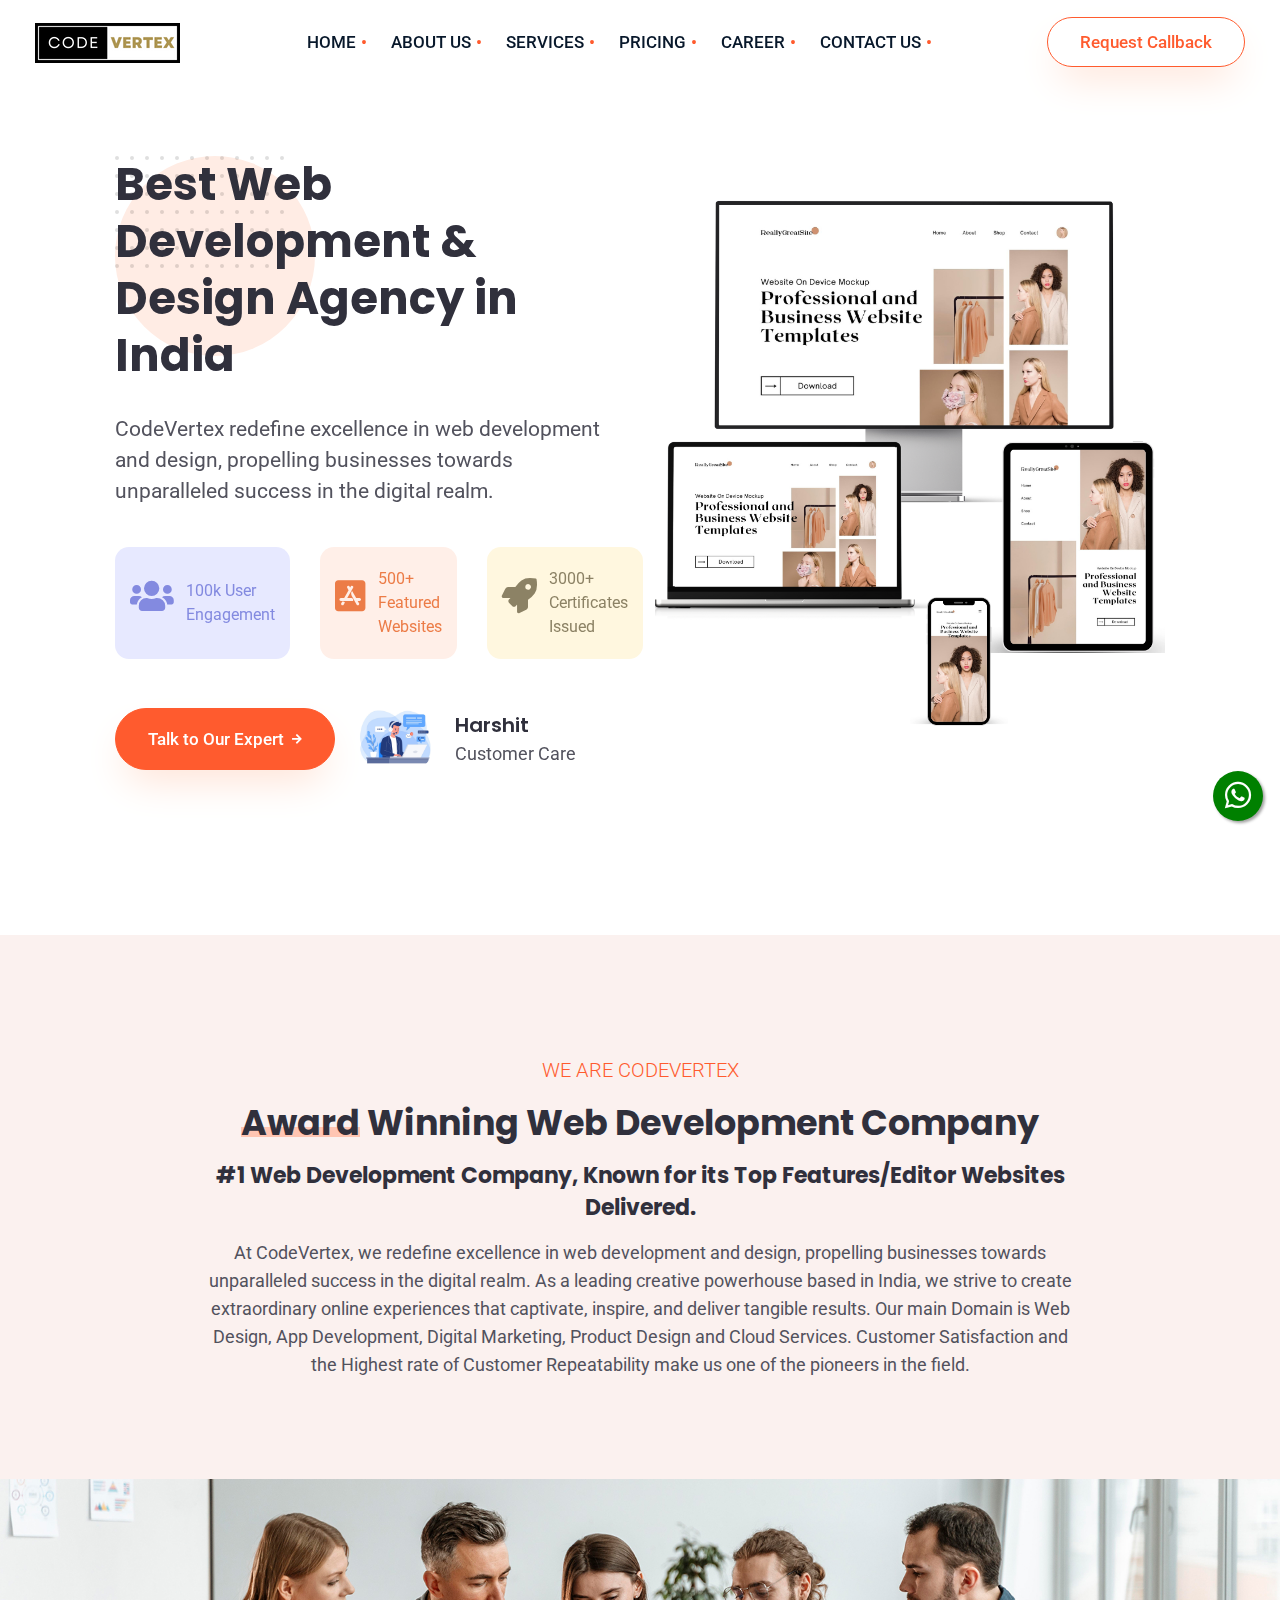
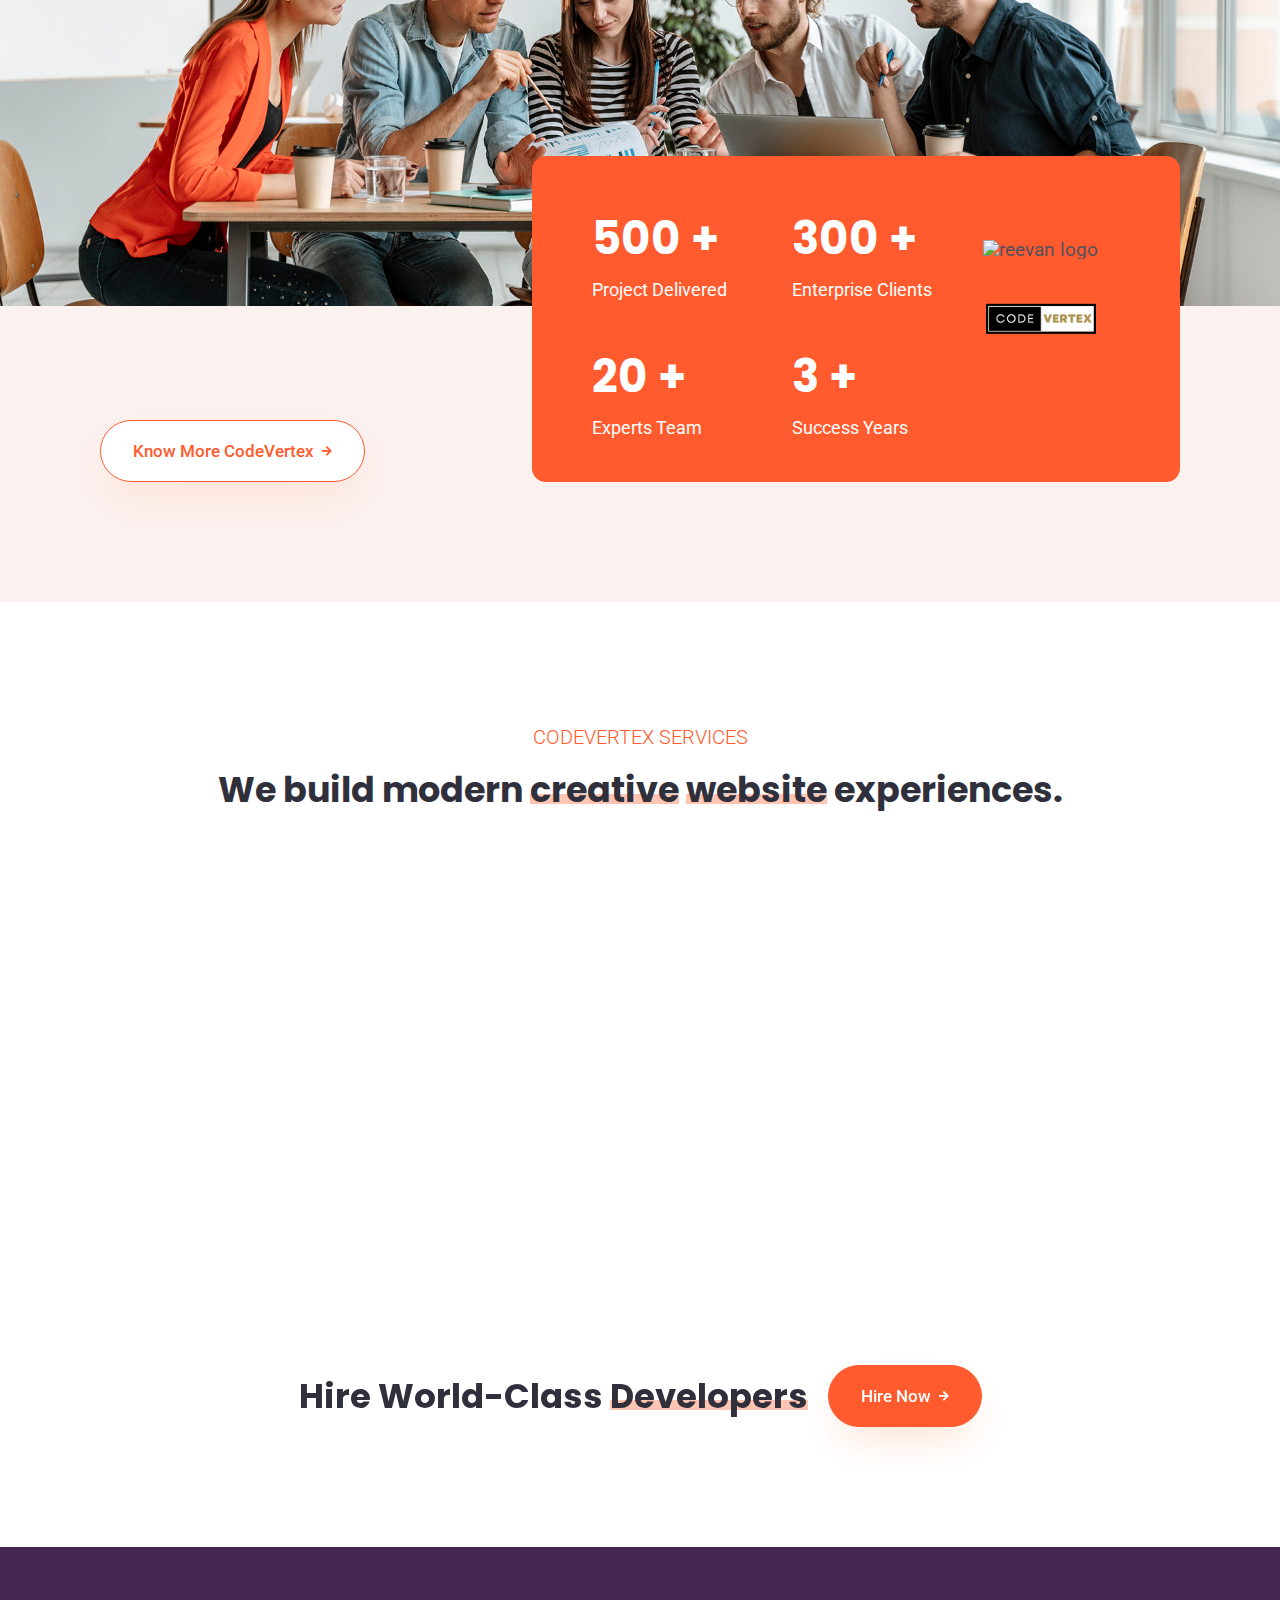
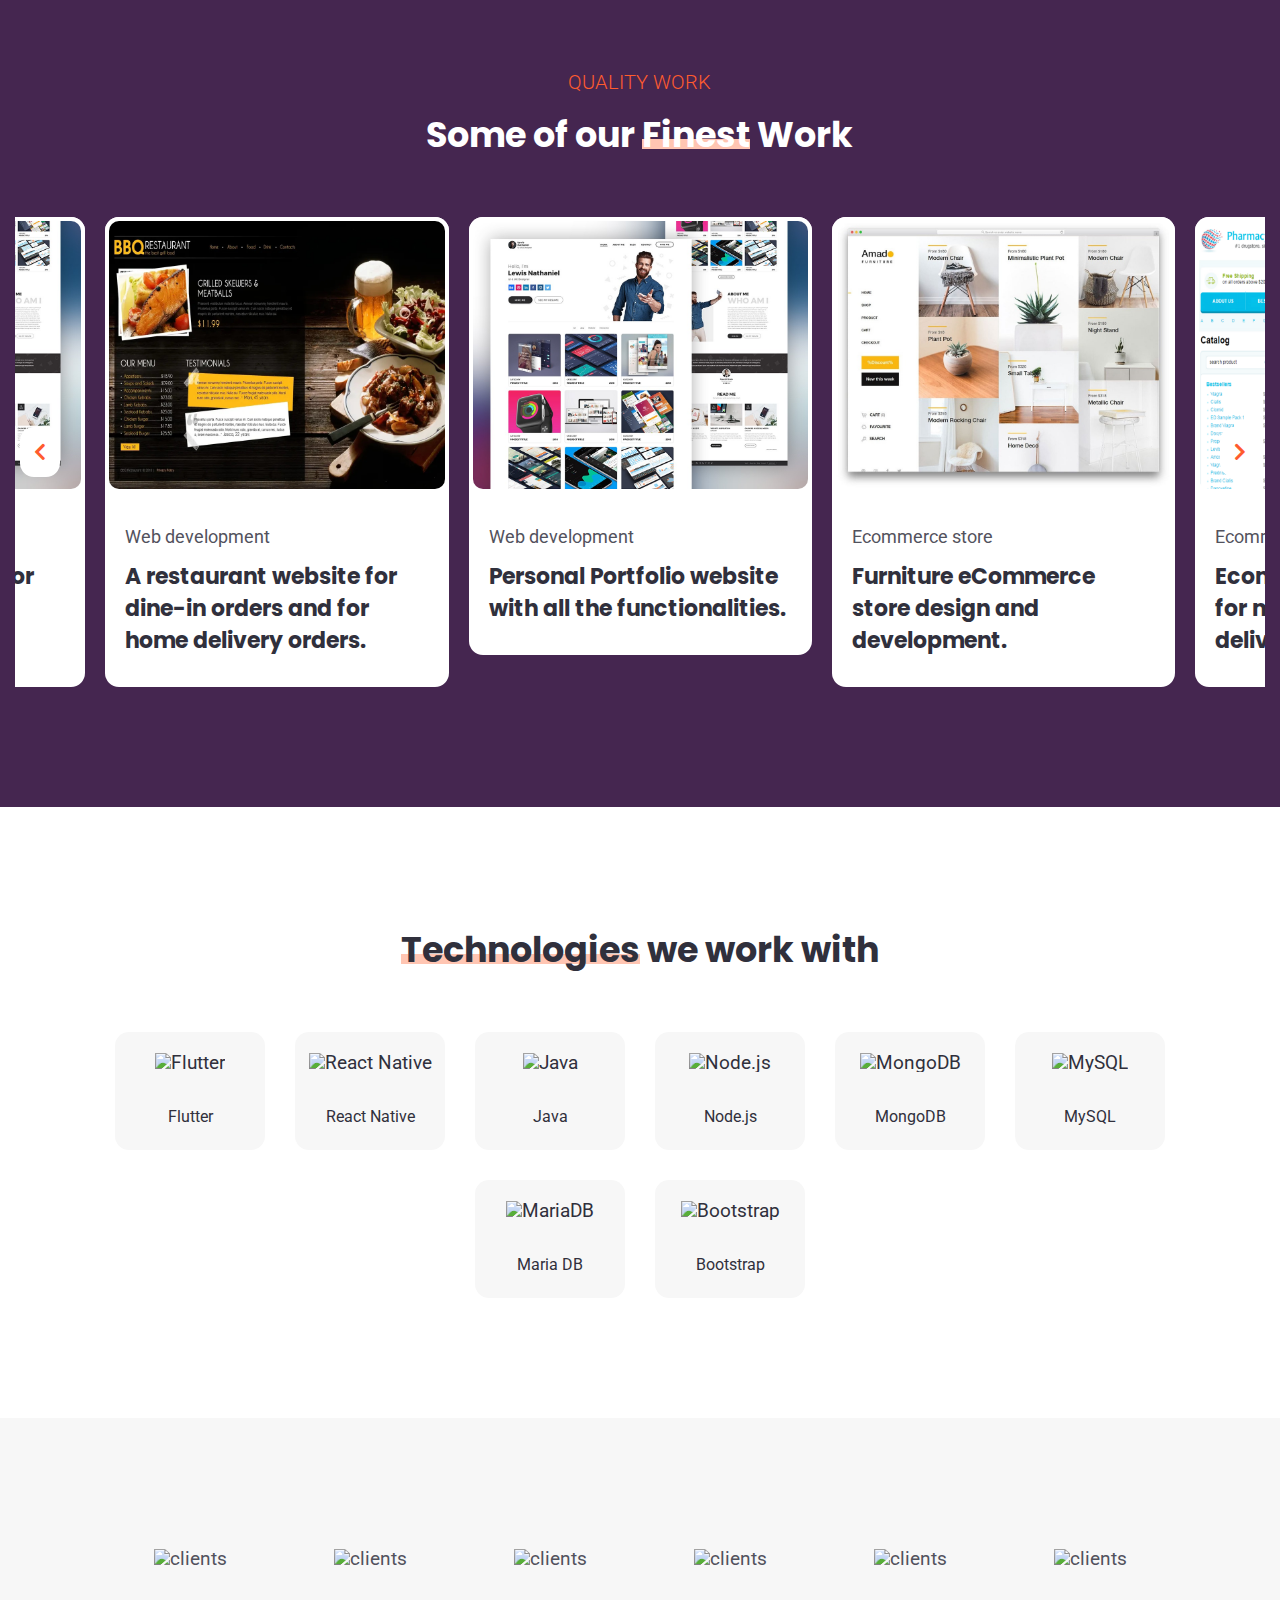
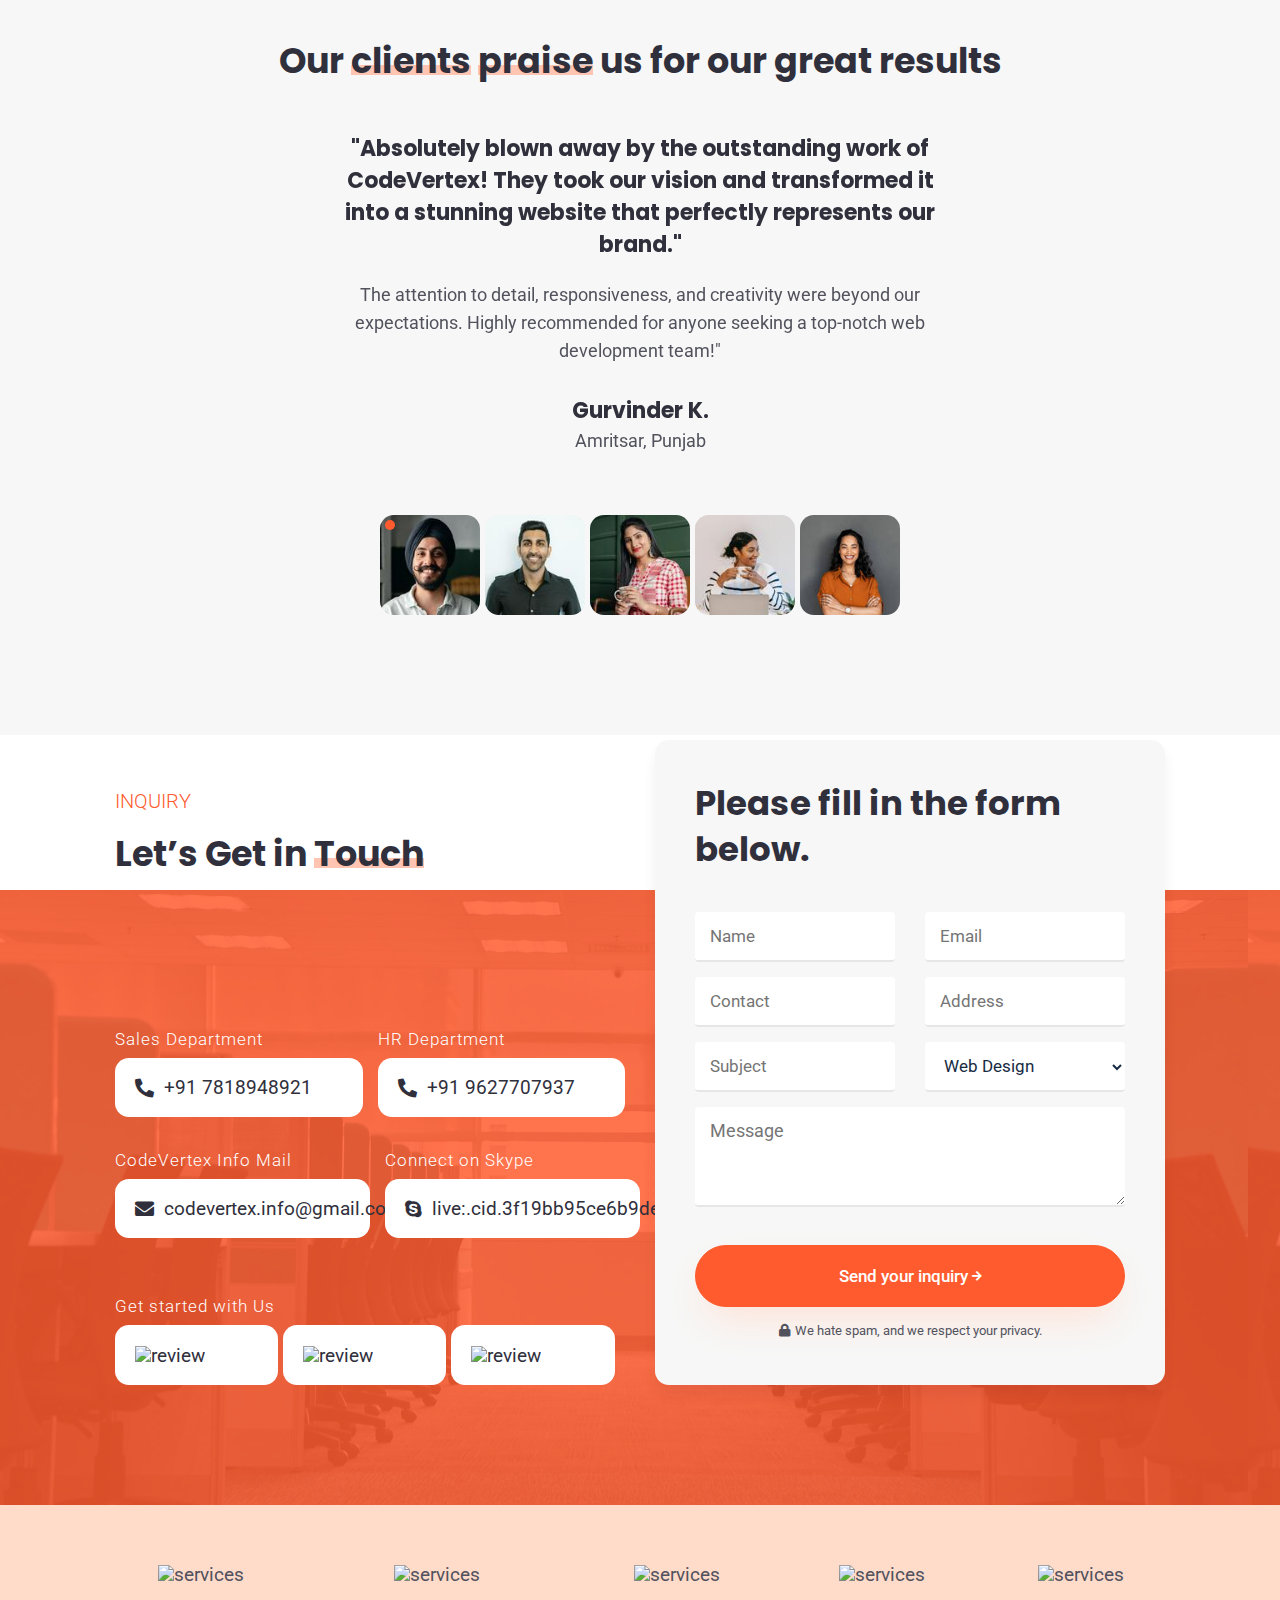
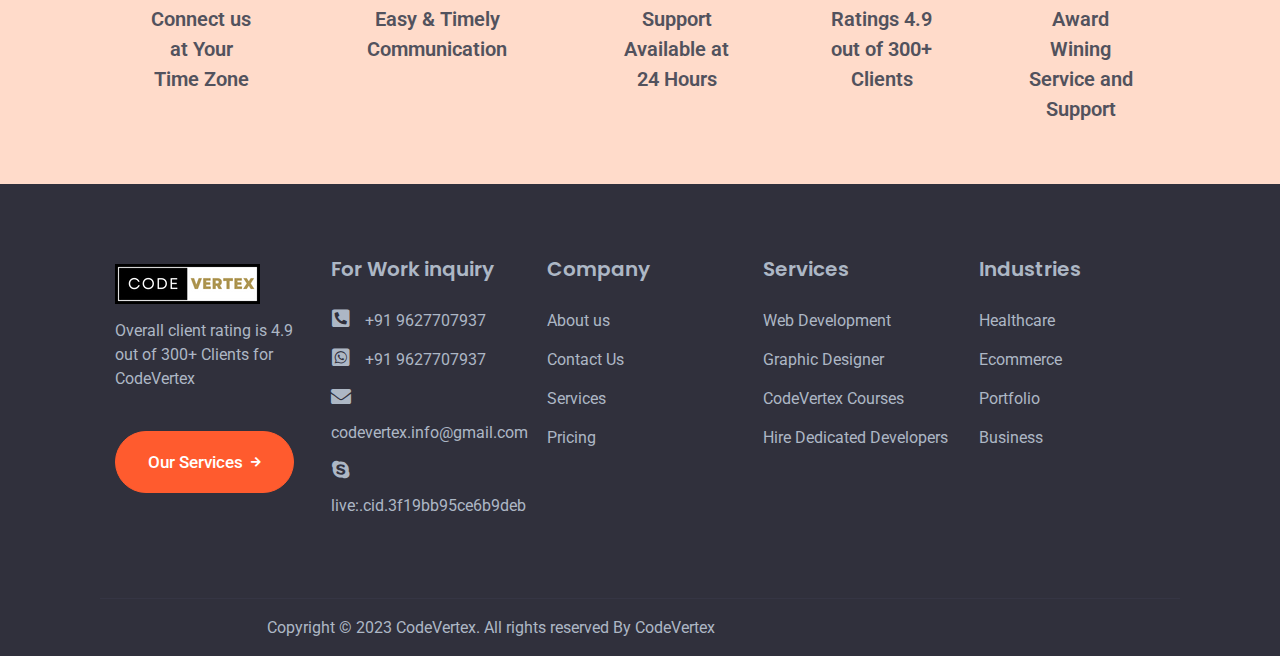
==== index.html @ 204b20b9 "Add files via upload" ====
<!DOCTYPE html>
<html lang="en" class="no-js">

<head>
    <meta charset="utf-8" />
    <title>Home | CodeVertex</title>
    <meta name="description" content="Web Development & Design Agency">
    <meta name="keywords" content="Web Development & Design Agency">
    <meta name="author" content="Jatin-Saini">
    <meta name="viewport" content="width=device-width, initial-scale=1, shrink-to-fit=no">
    <meta http-equiv="X-UA-Compatible" content="IE=edge">
    <meta name="theme-color" content="#e8f1ff">

    <link href="images/favicon.png" rel="icon">

    <link href="css/bootstrap.min.css" rel="stylesheet">
    <link href="css/plugin.min.css" rel="stylesheet">
    <link href="css/all.min.css" rel="stylesheet">
    <link rel="preconnect" href="https://fonts.gstatic.com/">
    <link rel="preconnect" href="https://fonts.gstatic.com/">
    <link href="https://fonts.googleapis.com/css2?family=Poppins:wght@300;400;500;600;700;800;900&amp;family=Roboto:wght@400;500;700&amp;display=swap" rel="stylesheet">

    <link href="css/style.css" rel="stylesheet">
    <link href="css/responsive.css" rel="stylesheet">
</head>

<body>
    <!-- <div class="onloadpage" id="page-load">
        <div class="loader-div">
            <div class="on-img"><img src="images/loader.gif" alt="Logo" class="img-fluid" /><span>Loading Please Wait...</span></div>
        </div>
    </div> -->
    <header class="ree-header fixed-top">
        <div class="container-fluid m-p-l-r-0">
            <div class="menu-header horzontl">
                <div class="menu-logo">
                    <div class="dskt-logo">
                        <a class="nav-brand" href="index.html"> <img src="images/logo.png" alt="Logo" class="ree-logo" /> </a>
                    </div>
                </div>
                <div class="ree-nav" role="navigation">
                    <ul class="nav-list">
                        <li class="megamenu">
                            <a href="index.html" class="menu-links">Home</a>
                        </li>
                        <li class="megamenu">
                            <a href="about.html" class="menu-links">About Us</a>
                        </li>
                        <li class="megamenu mega-small">
                            <a class="menu-links" href="services.html">Services</a>
                        </li>
                        <li class="megamenu mega-small">
                            <a class="menu-links" href="service-details.html">Pricing</a>
                        </li>
                        <li class="megamenu mega-small">
                            <a class="menu-links" href="career.html">Career</a>
                        </li>
                        <!-- <li class="megamenu mega-small">
                            <a href="blog.html" class="menu-links">Blogs</a>
                        </li> -->
                        <li class="megamenu mega-small">
                            <a href="get-quote.html" class="menu-links">Contact Us</a>
                        </li>
                    </ul>
                </div>
                <div class="ree-nav-cta">
                    <ul>
                        <li>
                            <a href="get-quote.html" class="ree-btn ree-btn0 ree-btn-grdt2"> Request Callback</a>
                        </li>
                    </ul>
                </div>
                <div class="mobile-menu2">
                    <ul class="mob-nav2">
                        <li><a href="get-quote.html" class="ree-btn2 ree-btn-grdt1"><i class="fas fa-envelope-open-text"></i></a></li>
                        <li class="navm-">
                            <a class="toggle" href="services.html"> <span></span> </a>
                        </li>
                    </ul>
                </div>
            </div>
        </div>
    </header>


    <section class="home-app hero-sec r-bg-x">
        <div class="container">
            <div class="row">
                <div class="col-lg-6 vcenter">
                    <div class="hero-content-a">
                        <div class="shape-dot-bg"><img src="images/shape/svg_dot.svg" alt="shape"></div>
                        <h1 class="mb30 zup" data-aos="fade-in" data-aos-delay="200">Best Web Development & Design Agency in India</h1>
                        <p class="zup" data-aos="fade-in" data-aos-delay="500">CodeVertex redefine excellence in web development and design, propelling businesses towards unparalleled success in the digital realm.</p>
                        <div class="uniq-points mt40" data-aos="fade-in" data-aos-delay="800">
                            <div class="uniq-card uca">
                                <i class="fas fa-users"></i>
                                <p>100k User Engagement</p>
                            </div>
                            <div class="uniq-card ucb">
                                <i class="fab fa-app-store-ios"></i>
                                <p>500+ Featured Websites</p>
                            </div>
                            <div class="uniq-card ucc">
                                <i class="fas fa-rocket"></i>
                                <p>3000+ Certificates Issued</p>
                            </div>
                        </div>
                        <div class="btn-sets2 vcenter  mt20" data-aos="fade-in" data-aos-delay="1100">
                            <a href="get-quote.html" class="ree-btn  ree-btn-grdt1 mw-80 mr20 mt20">Talk to Our Expert <i class="fas fa-arrow-right fa-btn"></i></a>
                            <div class="media vcenter mt20">
                                <div class="ree-icon-set img-round80"><img src="images/users/customer_care.jpg" alt="img" class="img-fluid"></div>
                                <div class="ree-details-set user-info">
                                    <h5>Harshit</h5>
                                    <p>Customer Care</p>
                                </div>
                            </div>
                        </div>
                    </div>
                </div>
                <div class="col-lg-6 vcenter">
                    <div class="sol-image m-mt30">
                        <img src="images/sliders/web-mockup.png" alt="web development" class="img-fluid" data-aos="fade-in" data-aos-delay="400">
                    </div>
                </div>
            </div>
        </div>
    </section>


    <section class="home-about sec-pad r-bg-a">
        <div class="container">
            <div class="row justify-content-center">
                <div class="col-lg-10">
                    <div class="about-content-home m-mb60 text-center">
                        <span class="sub-heading mb15">We Are CODEVERTEX</span>
                        <h2 class="mb15"><span class="ree-text rt40">Award</span> Winning Web Development Company</h2>
                        <h4 class="mb15">#1 Web Development Company, Known for its Top Features/Editor Websites Delivered.</h4>
                        <p>At CodeVertex, we redefine excellence in web development and design, propelling businesses towards unparalleled success in the digital realm. As a leading creative powerhouse based in India, we strive to create extraordinary online experiences that captivate, inspire, and deliver tangible results. Our main Domain is Web Design, App Development, Digital Marketing, Product Design and Cloud Services. Customer Satisfaction and the Highest rate of Customer Repeatability make us one of the pioneers in the field.
                        </p>
                    </div>
                </div>
            </div>
        </div>
        <div class="agency-info-ree mt100">
            <div class="agency-picture"><img src="images/others/office-view.jpg" alt="img" class="img-fluid"></div>
            <div class="container">
                <div class="row key-and-award">
                    <div class="ree-app-st-a flx-end m-order2">
                        <div class="btnctm">
                            <a href="about.html" class="ree-btn ree-btn-grdt2 mw-80 m-mt30">Know More CodeVertex <i class="fas fa-arrow-right fa-btn"></i></a>
                        </div>
                    </div>
                    <div class="ree-app-st-b m-order1">
                        <div class="quick-key-points">
                            <div class="key-highlights">
                                <div class="key-highlt-b">
                                    <h3><span>500</span> <span>+</span></h3>
                                    <p>Project Delivered</p>
                                </div>
                                <div class="key-highlt-b">
                                    <h3><span>300</span> <span>+</span></h3>
                                    <p>Enterprise Clients</p>
                                </div>
                                <div class="key-highlt-b">
                                    <h3><span>20</span> <span>+</span></h3>
                                    <p>Experts Team</p>
                                </div>
                                <div class="key-highlt-b">
                                    <h3><span>3</span> <span>+</span></h3>
                                    <p>Success Years</p>
                                </div>
                            </div>
                            <div class="agency-info-anim text-center">
                                <div class="animated-logo">
                                    <img src="images/logo.png" alt="reevan logo" class="logo-anim">
                                    <img src="images/others/app-development.webp" alt="reevan logo" class="circle-anim">
                                </div>
                            </div>
                        </div>
                    </div>
                </div>
            </div>
        </div>
        <!-- <div class="container mt60">
            <div class="row justify-content-center">
                <div class="col-md-12">
                    <div class="app-awards owl-carousesl">
                        <div class="award-achivt">
                            <a href="#"><img src="images/brand-logo/top-it.png" alt="top it" class="img-fluid"></a>
                            <p>Top App Developer Genuine Quality</p>
                        </div>
                        <div class="award-achivt">
                            <a href="#"><img src="images/brand-logo/appfutura-logo.png" alt="top it" class="img-fluid"></a>
                            <p>Top App Developer Genuine Quality</p>
                        </div>
                        <div class="award-achivt">
                            <a href="#"><img src="images/brand-logo/goodfirm-logo.png" alt="top it" class="img-fluid"></a>
                            <p>Top App Developer Genuine Quality</p>
                        </div>
                        <div class="award-achivt">
                            <a href="#"><img src="images/brand-logo/clutch-logo.png" alt="top it" class="img-fluid"></a>
                            <p>Top App Developer Genuine Quality</p>
                        </div>
                        <div class="award-achivt">
                            <a href="#"><img src="images/brand-logo/mobile-app-logo.png" alt="top it" class="img-fluid"></a>
                            <p>Top App Developer Genuine Quality</p>
                        </div>
                    </div>
                </div>
            </div>
        </div> -->
    </section>


    <section class="r-bg-i sec-pad">
        <div class="container">
            <div class="row">
                <div class="col-lg-12">
                    <div class="sec-heading text-center">
                        <span class="sub-heading mb15">CodeVertex Services</span>
                        <h2>We build modern <span class="ree-text rt40">creative</span> <span class="ree-text rt40">website</span> experiences.</h2>
                    </div>
                </div>
            </div>
            <div class="row mt30">
                <div class="col-lg-4 col-sm-6" data-aos="fade-up" data-aos-delay="100">
                    <div class="ree-card r-bg-c mt60">
                        <div class="ree-card-img shadows"><img src="images/icons/web.svg" alt="services"> </div>
                        <div class="ree-card-content mt40">
                            <h3 class="mb15"><a href="services.html"> Web Development</a></h3>
                            <p>We redefine excellence in web development and design, propelling businesses towards unparalleled success in the digital realm.</p>
                        </div>
                        <div class="ree-card-content-link">
                            <a href="services.html" class="ree-card-link mt40">Read More <i class="fas fa-arrow-right fa-btn"></i> </a>
                        </div>
                    </div>
                </div>
                <div class="col-lg-4 col-sm-6" data-aos="fade-up" data-aos-delay="300">
                    <div class="ree-card r-bg-c  mt60">
                        <div class="ree-card-img"><img src="images/icons/design-tools.svg" alt="services"> </div>
                        <div class="ree-card-content mt40">
                            <h3 class="mb15"><a href="get-quote.html">Graphic Design</a></h3>
                            <p>Our highly experienced designers comprehend your vision and business objectives in order to create the designs.</p>
                        </div>
                        <div class="ree-card-content-link">
                            <a href="get-quote.html" class="ree-card-link mt40">Read More <i class="fas fa-arrow-right fa-btn"></i>
</a>
                        </div>
                    </div>
                </div>
                <div class="col-lg-4 col-sm-6" data-aos="fade-up" data-aos-delay="500">
                    <div class="ree-card r-bg-c  mt60">
                        <div class="ree-card-img"><img src="images/icons/cube.svg" alt="services"> </div>
                        <div class="ree-card-content mt40">
                            <h3 class="mb15"><a href="get-quote.html">CodeVertex Courses</a></h3>
                            <p>Reevan’s product design services cover entire product design lifecycle, From prototyping to fully functional design.</p>
                        </div>
                        <div class="ree-card-content-link">
                            <a href="get-quote.html" class="ree-card-link mt40">Read More <i class="fas fa-arrow-right fa-btn"></i>
</a>
                        </div>
                    </div>
                </div>
                <!-- <div class="col-lg-4 col-sm-6" data-aos="fade-up" data-aos-delay="700">
                    <div class="ree-card r-bg-c  mt60">
                        <div class="ree-card-img"><img src="images/icons/smartwatch.svg" alt="services"> </div>
                        <div class="ree-card-content mt40">
                            <h3 class="mb15"><a href="service-details.html">Wearable Development</a></h3>
                            <p>Increase conversions. Increase leads. Increase sales. Increase revenue. That's digital marketing services from Reevan.</p>
                        </div>
                        <div class="ree-card-content-link">
                            <a href="service-details.html" class="ree-card-link mt40">Read More <i class="fas fa-arrow-right fa-btn"></i>
</a>
                        </div>
                    </div>
                </div>
                <div class="col-lg-4 col-sm-6" data-aos="fade-up" data-aos-delay="900">
                    <div class="ree-card r-bg-c  mt60">
                        <div class="ree-card-img"><img src="images/icons/ux-interface.svg" alt="services"> </div>
                        <div class="ree-card-content mt40">
                            <h3 class="mb15"><a href="service-details.html">UI/UX Designing</a></h3>
                            <p>Our highly experienced designers comprehend your vision and business objectives in order to create the designs.</p>
                        </div>
                        <div class="ree-card-content-link">
                            <a href="service-details.html" class="ree-card-link mt40">Read More <i class="fas fa-arrow-right fa-btn"></i>
</a>
                        </div>
                    </div>
                </div>
                <div class="col-lg-4 col-sm-6" data-aos="fade-up" data-aos-delay="1100">
                    <div class="ree-card r-bg-c  mt60">
                        <div class="ree-card-img"><img src="images/icons/app-development.svg" alt="services"> </div>
                        <div class="ree-card-content mt40">
                            <h3 class="mb15"><a href="service-details.html">Web App Development</a></h3>
                            <p>Our highly experienced designers comprehend your vision and business objectives in order to create the designs.</p>
                        </div>
                        <div class="ree-card-content-link">
                            <a href="service-details.html" class="ree-card-link mt40">Read More <i class="fas fa-arrow-right fa-btn"></i>
</a>
                        </div>
                    </div>
                </div> -->
            </div>
            <div class="cta-block-wide mt100">
                <div class="row justify-content-center text-center">
                    <div class="col-lg-10 vcenter">
                        <div class="cta-heading-wide-bt">
                            <h3>Hire World-Class <span class="ree-text rt40">Developers</span></h3>
                            <a href="get-quote.html" class="ree-btn  ree-btn-grdt1 mw-80">Hire Now <i class="fas fa-arrow-right fa-btn"></i></a>
                        </div>
                    </div>
                </div>
            </div>
        </div>
    </section>


    <section class="r-bg-f sec-pad">
        <div class="container-fluid">
            <div class="row justify-content-center">
                <div class="col-lg-8 col-sm-8 vcenter text-center">
                    <div class="heading-hz-btn">
                        <span class="sub-heading mb15">QUALITY WORK</span>
                        <h2 class="w-txt">Some of our <span class="ree-text rt40">Finest</span> Work</h2>
                    </div>
                </div>
            </div>
            <div class="row mt60">
                <div class="col-lg-12 vcenter">
                    <div class="full-work-app owl-nv  owl-carousel">
                        <div class="fwb-main-x fwb-a">
                            <div class="work-thumbnails">
                                <a href="#"><img src="images/portfolio/portfolio-1.jpg" alt="portfolio CodeVertex" class="img-fluid"> </a>
                            </div>
                            <div class="work-details">
                                <p class="mb10">Web development</p>
                                <h4><a href="#"> A restaurant website for dine-in orders and for home delivery orders.</a> </h4>
                            </div>
                        </div>
                        <div class="fwb-main-x fwb-a">
                            <div class="work-thumbnails">
                                <a href="#"> <img src="images/portfolio/portfolio-2.jpg" alt="portfolio CodeVertex" class="img-fluid"> </a>
                            </div>
                            <div class="work-details">
                                <p class="mb10">Web development</p>
                                <h4><a href="#">Personal Portfolio website with all the functionalities. </a></h4>
                            </div>
                        </div>
                        <div class="fwb-main-x fwb-a">
                            <div class="work-thumbnails">
                                <a href="#"> <img src="images/portfolio/portfolio-3.jpg" alt="portfolio CodeVertex" class="img-fluid"> </a>
                            </div>
                            <div class="work-details">
                                <p class="mb10">Ecommerce store</p>
                                <h4><a href="#"> Furniture eCommerce store design and development. </a></h4>
                            </div>
                        </div>
                        <div class="fwb-main-x fwb-a">
                            <div class="work-thumbnails">
                                <a href="#"> <img src="images/portfolio/portfolio-4.png" alt="portfolio CodeVertex" class="img-fluid"> </a>
                            </div>
                            <div class="work-details">
                                <p class="mb10">Ecommerce store</p>
                                <h4><a href="#">Ecommerce pharma store for medical drugs supply & delivery. </a></h4>
                            </div>
                        </div>
                        <div class="fwb-main-x fwb-a">
                            <div class="work-thumbnails">
                                <a href="#"> <img src="images/portfolio/portfolio-5.jpg" alt="portfolio CodeVertex" class="img-fluid"> </a>
                            </div>
                            <div class="work-details">
                                <p class="mb10">Portfolio, logo design</p>
                                <h4><a href="#">Portfolio website design and development, logo design.</a></h4>
                            </div>
                        </div>
                        <div class="fwb-main-x fwb-a">
                            <div class="work-thumbnails">
                                <a href="#"> <img src="images/portfolio/portfolio-1.jpg" alt="portfolio reevan" class="img-fluid"> </a>
                            </div>
                            <div class="work-details">
                                <p class="mb10">UX, UI, Graphic Design</p>
                                <h4><a href="#"> Furniture ios app kit design development </a></h4>
                            </div>
                        </div>
                        <div class="fwb-main-x fwb-a">
                            <div class="work-thumbnails">
                                <a href="#"> <img src="images/portfolio/portfolio-2.jpg" alt="portfolio reevan" class="img-fluid"> </a>
                            </div>
                            <div class="work-details">
                                <p class="mb10">Web development</p>
                                <h4><a href="#"> A restaurant website for dine-in orders and for home delivery orders. </a></h4>
                            </div>
                        </div>
                    </div>
                </div>
            </div>
            <!-- <div class="row justify-content-center text-center mt60">
                <div class="col-lg-10">
                    <div class="cta-heading-wide-bt">
                        <h3 class="w-txt">Take a look of our quality work</h3>
                        <a href="services.html" class="ree-btn  ree-btn-grdt1 mw-80 no-shadows">View All Work <i class="fas fa-arrow-right fa-btn"></i></a>
                    </div>
                </div>
            </div> -->
        </div>
    </section>


    <section class="r-bg-x zup sec-pad">
        <div class="container">
            <div class="row">
                <div class="col-lg-12">
                    <div class="sec-heading text-center">
                        <h2><span class="ree-text rt40">Technologies</span> we work with</h2>
                    </div>
                </div>
            </div>
            <div class="row justify-content-center mt30">
                <!--<div class="col-lg-2 col-md-3 col-sm-4 col-6">
                    <div class="icon-with-title">
                        <a href="">
                            <div class="iwt-icon"> <img src="images/icons/apple.svg" alt="Apple"> </div>
                            <div class="iwt-content">
                                <p>HTML</p>
                            </div>
                        </a>
                    </div>
                </div>
                <div class="col-lg-2 col-md-3 col-sm-4 col-6">
                    <div class="icon-with-title">
                        <a href="">
                            <div class="iwt-icon"> <img src="images/icons/android.svg" alt="Android"> </div>
                            <div class="iwt-content">
                                <p>CSS</p>
                            </div>
                        </a>
                    </div>
                </div> -->
                <div class="col-lg-2 col-md-3 col-sm-4 col-6">
                    <div class="icon-with-title">
                        <a href="">
                            <div class="iwt-icon"> <img src="images/icons/flutterio-icon.svg" alt="Flutter"> </div>
                            <div class="iwt-content">
                                <p>Flutter</p>
                            </div>
                        </a>
                    </div>
                </div>
                
                <div class="col-lg-2 col-md-3 col-sm-4 col-6">
                    <div class="icon-with-title">
                        <a href="">
                            <div class="iwt-icon"> <img src="images/icons/physics.svg" alt="React Native"> </div>
                            <div class="iwt-content">
                                <p>React Native</p>
                            </div>
                        </a>
                    </div>
                </div>
                
                <div class="col-lg-2 col-md-3 col-sm-4 col-6">
                    <div class="icon-with-title">
                        <a href="">
                            <div class="iwt-icon"> <img src="images/icons/java.svg" alt="Java">
                            </div>
                            <div class="iwt-content">
                                <p>Java</p>
                            </div>
                        </a>
                    </div>
                </div>
                <div class="col-lg-2 col-md-3 col-sm-4 col-6">
                    <div class="icon-with-title">
                        <a href="">
                            <div class="iwt-icon"> <img src="images/icons/Node.js_logo.svg" alt="Node.js"> </div>
                            <div class="iwt-content">
                                <p>Node.js</p>
                            </div>
                        </a>
                    </div>
                </div>
            

                <div class="col-lg-2 col-md-3 col-sm-4 col-6">
                    <div class="icon-with-title">
                        <a href="">
                            <div class="iwt-icon"> <img src="images/icons/mongodb-icon.svg" alt="MongoDB"> </div>
                            <div class="iwt-content">
                                <p>MongoDB</p>
                            </div>
                        </a>
                    </div>
                </div>
                <div class="col-lg-2 col-md-3 col-sm-4 col-6">
                    <div class="icon-with-title">
                        <a href="">
                            <div class="iwt-icon"> <img src="images/icons/mysql.svg" alt="MySQL">
                            </div>
                            <div class="iwt-content">
                                <p>MySQL</p>
                            </div>
                        </a>
                    </div>
                </div>
                <div class="col-lg-2 col-md-3 col-sm-4 col-6">
                    <div class="icon-with-title">
                        <a href="">
                            <div class="iwt-icon"> <img src="images/icons/MariaDB.svg" alt="MariaDB"> </div>
                            <div class="iwt-content">
                                <p>Maria DB</p>
                            </div>
                        </a>
                    </div>
                </div>
                <div class="col-lg-2 col-md-3 col-sm-4 col-6">
                    <div class="icon-with-title">
                        <a href="">
                            <div class="iwt-icon"> <img src="images/icons/bootstrap.svg" alt="Bootstrap">
                            </div>
                            <div class="iwt-content">
                                <p>Bootstrap</p>
                            </div>
                        </a>
                    </div>
                </div>


                <!-- <div class="col-lg-2 col-md-3 col-sm-4 col-6">
                    <div class="icon-with-title">
                        <a href="">
                            <div class="iwt-icon"> <img src="images/icons/apple.svg" alt="python"> </div>
                            <div class="iwt-content">
                                <p>Django</p>
                            </div>
                        </a>
                    </div>
                </div>
                <div class="col-lg-2 col-md-3 col-sm-4 col-6">
                    <div class="icon-with-title">
                        <a href="">
                            <div class="iwt-icon"> <img src="images/icons/java.svg" alt="Java">
                            </div>
                            <div class="iwt-content">
                                <p>Tailwind CSS</p>
                            </div>
                        </a>
                    </div>
                </div>
                <div class="col-lg-2 col-md-3 col-sm-4 col-6">
                    <div class="icon-with-title">
                        <a href="">
                            <div class="iwt-icon"> <img src="images/icons/swift.svg" alt="Apswiftple"> </div>
                            <div class="iwt-content">
                                <p>Flask (Python)</p>
                            </div>
                        </a>
                    </div>
                </div>
                <div class="col-lg-2 col-md-3 col-sm-4 col-6">
                    <div class="icon-with-title">
                        <a href="">
                            <div class="iwt-icon"> <img src="images/icons/pwa.svg" alt="pwa">
                            </div>
                            <div class="iwt-content">
                                <p>ASP.NET</p>
                            </div>
                        </a>
                    </div>
                </div> -->
            </div>
        </div>
    </section>


    <section class="r-bg-c sec-pad">
        <div class="container">
            <div class="row">
                <div class="col-lg-12">
                    <div class="heading-review text-center">
                        <ul class="row justify-content-center text-center mb60">
                            <li class="col-lg-2 col-md-3 col-sm-4 col-4">
                                <div class="brand-logo"><img src="images/brand-logo/customer-logo-1.png" alt="clients" class="img-fluid"></div>
                            </li>
                            <li class="col-lg-2 col-md-3 col-sm-4 col-4">
                                <div class="brand-logo"><img src="images/brand-logo/customer-logo-2.png" alt="clients" class="img-fluid"></div>
                            </li>
                            <li class="col-lg-2 col-md-3 col-sm-4 col-4">
                                <div class="brand-logo"><img src="images/brand-logo/customer-logo-3.png" alt="clients" class="img-fluid"></div>
                            </li>
                            <li class="col-lg-2 col-md-3 col-sm-4 col-4">
                                <div class="brand-logo"><img src="images/brand-logo/customer-logo-4.png" alt="clients" class="img-fluid"></div>
                            </li>
                            <li class="col-lg-2 col-md-3 col-sm-4 col-4">
                                <div class="brand-logo"><img src="images/brand-logo/customer-logo-5.png" alt="clients" class="img-fluid"></div>
                            </li>
                            <li class="col-lg-2 col-md-3 col-sm-4 col-4">
                                <div class="brand-logo"><img src="images/brand-logo/customer-logo-6.png" alt="clients" class="img-fluid"></div>
                            </li>
                        </ul>
                        <h2 class="mb50">Our <span class="ree-text rt40">clients</span> <span class="ree-text rt40">praise</span> us for our great results</h2>
                        <div class="testimonial-card-b owl-carousel mt30">
                            <div class="review-slider">
                                <h4 class="mb20">"Absolutely blown away by the outstanding work of CodeVertex! They took our vision and transformed it into a stunning website that perfectly represents our brand."</h4>
                                    <p>The attention to detail, responsiveness, and creativity were beyond our expectations. Highly recommended for anyone seeking a top-notch web development team!"</p>
                                <div class="reviewers mt30">
                                    <div class="reviewers-nam">
                                        <h4>Gurvinder K.</h4>
                                        <p>Amritsar, Punjab</p>
                                    </div>
                                </div>
                            </div>
                            <div class="review-slider">
                                <h4 class="mb20">"Working with CodeVertex was an absolute pleasure. They listened to our needs, offered valuable insights, and delivered a website that has significantly improved our online presence."</h4>
                                <p>The team's professionalism, prompt communication, and technical expertise made the entire process seamless. We couldn't be happier with the results!</p>
                                <div class="reviewers mt30">
                                    <div class="reviewers-nam">
                                        <h4>Mayank Jhalana</h4>
                                        <p>Dehradun, Uttrakhand</p>
                                    </div>
                                </div>
                            </div>
                            <div class="review-slider">
                                <h4 class="mb20">"I couldn't be happier with the exceptional service provided by CodeVertex. From the initial consultation to the final delivery."</h4>
                                <p>They displayed a deep understanding of our industry and tailored a website that perfectly represents our business. The modern design, user-friendly interface, and smooth functionality have received rave reviews from our customers. Thank you for making our online vision a reality!</p>
                                <div class="reviewers mt30">
                                    <div class="reviewers-nam">
                                        <h4>Nikita B.</h4>
                                        <p>Nagpur, India</p>
                                    </div>
                                </div>
                            </div>
                            <div class="review-slider">
                                <h4 class="mb20">"Kudos to the talented team at CodeVertex! They took our outdated website and transformed it into a cutting-edge platform that not only looks fantastic but also performs flawlessly."</h4>
                                <p>The team's commitment to excellence, attention to detail, and willingness to go the extra mile have left a lasting impression. We wholeheartedly recommend CodeVertex for anyone looking to elevate their online presence.</p>
                                <div class="reviewers mt30">
                                    <div class="reviewers-nam">
                                        <h4>Gene Jacket</h4>
                                        <p>Tuklic, UK</p>
                                    </div>
                                </div>
                            </div>
                            <div class="review-slider">
                                <h4 class="mb20">"A big thank you to CodeVertex for exceeding our expectations and delivering an exceptional website."</h4>
                                <p>Their creativity and ability to understand our unique requirements were truly impressive. The website's responsiveness and seamless user experience have boosted our online traffic and conversions significantly. CodeVertex is our go-to choice for all future web projects!</p>
                                <div class="reviewers mt30">
                                    <div class="reviewers-nam">
                                        <h4>Marion Gaze</h4>
                                        <p>Olivia, USA</p>
                                    </div>
                                </div>
                            </div>
                        </div>
                        <div class="clients-creative-pic mt30">
                            <div class="owl-dots" id="testimonials-avatar">
                                <button class="dot-c1 tcc1 owl-dot mt30"> <img alt="image" src="images/users/user5.jpg"></button>
                                <button class="dot-c1 tcc2 owl-dot mt30"> <img alt="image" src="images/users/user4.jpg"></button>
                                <button class="dot-c1 tcc3 owl-dot active mt30"> <img alt="image" src="images/users/user3.jpg"></button>
                                <button class="dot-c1 tcc4 owl-dot mt30"> <img alt="image" src="images/users/user2.jpg"></button>
                                <button class="dot-c1 tcc5 owl-dot mt30"> <img alt="image" src="images/users/user1.jpg"></button>
                            </div>
                        </div>
                    </div>
                </div>
            </div>
        </div>
    </section>
<!-- 

    <section class="home-app-block r-bg-x sec-pad">
        <div class="container">
            <div class="row">
                <div class="col-lg-6 vcenter">
                    <div class="sec-heading pera-block">
                        <span class="sub-heading mb15">Download Our App</span>
                        <h2>Download our application from App Store</h2>
                        <p>Lorem ipsum dolor sit amet, consectetuer adipiscing elit. Aenean commodo ligula eget dolor. Aenean massa. Cum sociis natoque penatibus et magnis.</p>
                        <div class="btn-sets mt40">
                            <a href="about.html" class="ree-btn  ree-btn-grdt1 mr20">Play Store <i class="fab fa-android ml10"></i></a>
                            <a href="about.html" class="ree-btn  ree-btn-grdt2 mr20">iOS Store <i class="fab fa-apple ml10"></i></a>
                        </div>
                    </div>
                </div>
                <div class="col-lg-6 vcenter">
                    <div class="sol-image m-mt30"><img src="images/others/app-ui.png" alt="our app" class="img-fluid"></div>
                </div>
            </div>
        </div>
    </section> -->

<!-- 
    <section class="half-bg-ree sec-pad">
        <div class="container">
            <div class="row">
                <div class="col-lg-12">
                    <div class="sec-heading text-center">
                        <span class="sub-heading mb15">Latest from blog</span>
                        <h2 class="mb15"><span class="ree-text rt40">Read</span> stories, tips, and our opinions on everything</h2>
                        <p>Get updated with the latest trends in technology and know how your business can benefit from these technologies.</p>
                    </div>
                </div>
            </div>
            <div class="row mt30">
                <div class="col-lg-4 mt30" data-aos="fade-up" data-aos-delay="200">
                    <div class="half-blog-card">
                        <div class="half-blog-img">
                            <a href="blog-details.html"><img src="images/blogs/blog-img-1.jpg" alt="blogs" class="img-fluid"> </a>
                        </div>
                        <div class="half-blog-content">
                            <div class="blog-quick-inf mb20"><span><i class="far fa-calendar-alt"></i> 12 March 21</span> <span><i class="fas fa-clock"></i> 5 Min Read</span> </div>
                            <h4 class="mb15"><a href="blog-details.html">Best Technology for Mobile Application Development</a></h4>
                            <p>Lorem ipsum dolor sit amet, consectetuer adipiscing elit. Aenean commodo ligula eget dolor.</p>
                        </div>
                    </div>
                </div>
                <div class="col-lg-4 mt30" data-aos="fade-up" data-aos-delay="500">
                    <div class="half-blog-card">
                        <div class="half-blog-img">
                            <a href="blog-details.html"><img src="images/blogs/blog-img-1a.jpg" alt="blogs" class="img-fluid"> </a>
                        </div>
                        <div class="half-blog-content">
                            <div class="blog-quick-inf mb20"><span><i class="far fa-calendar-alt"></i> 12 March 21</span> <span><i class="fas fa-clock"></i> 5 Min Read</span> </div>
                            <h4 class="mb15"><a href="blog-details.html">Exploring the Key Features of Laravel 7 Framework</a></h4>
                            <p>Lorem ipsum dolor sit amet, consectetuer adipiscing elit. Aenean commodo ligula eget dolor.</p>
                        </div>
                    </div>
                </div>
                <div class="col-lg-4 mt30" data-aos="fade-up" data-aos-delay="800">
                    <div class="half-blog-card">
                        <div class="half-blog-img">
                            <a href="blog-details.html"><img src="images/blogs/blog-img-1b.jpg" alt="blogs" class="img-fluid"> </a>
                        </div>
                        <div class="half-blog-content">
                            <div class="blog-quick-inf mb20"><span><i class="far fa-calendar-alt"></i> 12 March 21</span> <span><i class="fas fa-clock"></i> 5 Min Read</span> </div>
                            <h4 class="mb15"><a href="blog-details.html">Best Technology for Mobile Application Development</a></h4>
                            <p>Lorem ipsum dolor sit amet, consectetuer adipiscing elit. Aenean commodo ligula eget dolor.</p>
                        </div>
                    </div>
                </div>
            </div>
        </div>
    </section> -->


    <section class="home-contact pb120" data-background="images/others/office.jpg">
        <div class="container">
            <div class="row zup flx-end">
                <div class="col-right-a">
                    <div class="sec-heading fourc-up-a">
                        <br>
                        <span class="sub-heading mb15">Inquiry</span>
                        <h2>Let’s Get in <span class="ree-text rt40">Touch</span></h2>
                    </div>
                    <div class="home-contact-block">
                        <div class="contact-infos">
                            <div class="c-infot">
                                <span>Sales Department</span> <a href="tel:+917818948921"><i class="fas fa-phone-alt"></i> +91 7818948921</a>
                            </div>
                            <div class="c-infot">
                                <span>HR Department</span> <a href="tel:+919627707937"><i class="fas fa-phone-alt"></i> +91 9627707937</a>
                            </div>
                        </div>
                        <div class="contact-infos mt35">
                            <div class="c-infot">
                                <span>CodeVertex Info Mail</span> <a href="mailto:codevertex.info@gmail.com"><i class="fas fa-envelope"></span></i>codevertex.info@gmail.com</a>
                            </div>
                            <div class="c-infot">
                                <span>Connect on Skype</span> <a href="https://web.skype.com"><i class="fab fa-skype"></i>live:.cid.3f19bb95ce6b9deb</a>
                            </div>
                        </div>
                        <div class="live-review- mt60">
                            <span>Get started with Us</span>
                            <div class="livrve">
                                <a href="#"><img src="images/icons/google-logo.svg" alt="review"> </a>
                                <a href="#"><img src="images/icons/hubspot-logo.svg" alt="review"> </a>
                                <a href="#"><img src="images/icons/trustpilot-logo.svg" alt="review"> </a>
                            </div>
                        </div>
                    </div>
                </div>
                <div class="col-right-b">
                    <div class="form-contact-hom fourc-up-b">
                        <div class="form-block">
                            <div class="form-head">
                                <h3>Please fill in the form below.</h3>
                            </div>
                            <div class="form-body">
                                <form method="post" name="google-sheet" action="https://script.google.com/macros/s/AKfycbyVX7tdYnllfIq06IRYy2tPLLEQ3cKXqRp46BzXuwhU0I_eHEtzqK_rC4oqCBHJxu0/exec">
                                    <div class="fieldsets row">
                                        <div class="col-md-6"><input type="text" placeholder="Name" name="name" required> </div>
                                        <div class="col-md-6"><input type="email" placeholder="Email" name="email" required></div>
                                    </div>
                                    <div class="fieldsets row">
                                        <div class="col-md-6"><input type="number" placeholder="Contact" name="phone" required></div>
                                        <div class="col-md-6"><input type="text" placeholder="Address" name="address" required></div>
                                    </div>
                                    <div class="fieldsets row">
                                        <div class="col-md-6"><input type="text" placeholder="Subject" name="subject">
                                        </div>
                                        <div class="col-md-6">
                                            <select name="interested-in" required>
                                                <!-- <option>interested in</option> -->
                                                <option>Web Design</option>
                                                <option>Graphic Design</option>
                                                <!-- <option>App Development</option> -->
                                                <option>E-commerce Development</option>
                                                <option>Digital Marketing</option>
                                                <option>Business Growth</option>
                                                <option>Business Startup</option>
                                                <option>Other...</option>
                                            </select>
                                        </div>
                                    </div>
                                    <div class="fieldsets"><textarea placeholder="Message" name="message" required></textarea>
                                    </div>
                                    <div class="fieldsets mt20">
                                        <button type="submit" name="submit" class="ree-btn ree-btn-grdt1 w-100">Send your inquiry<i class="fas fa-arrow-right fa-btn"></i>
                                        </button>
                                    </div>
                                    <p class="trm"><i class="fas fa-lock"></i>We hate spam, and we respect your privacy.
                                    </p>
                                </form>
                            </div>
                        </div>
                    </div>
                </div>
            </div>
        </div>
    </section>


    <div class="pt60 pb60 r-bg-d">
        <div class="container">
            <div class="row">
                <div class="col-lg-12">
                    <div class="icon-block-ree">
                        <div class="icon-card-title">
                            <img src="images/icons/world.svg" alt="services" />
                            <p>Connect us at Your Time Zone</p>
                        </div>
                        <div class="icon-card-title">
                            <img src="images/icons/conversation.svg" alt="services" />
                            <p>Easy & Timely Communication</p>
                        </div>
                        <div class="icon-card-title">
                            <img src="images/icons/tech-support.svg" alt="services" />
                            <p>Support Available at 24 Hours</p>
                        </div>
                        <div class="icon-card-title">
                            <img src="images/icons/rate.svg" alt="services" />
                            <p>Ratings 4.9 out of 300+ Clients</p>
                        </div>
                        <div class="icon-card-title">
                            <img src="images/icons/awards.svg" alt="services" />
                            <p>Award Wining Service and Support</p>
                        </div>
                    </div>
                </div>
            </div>
        </div>
    </div>

    <footer class="footer-a">
        <div class="footer-fist-row pt40">
            <div class="container">
                <div class="row footer-deg2">
                    <div class="col-5s">
                        <div class="footer-ree-c">
                            <div class="footer-logo pt40">
                                <a href="index.html"> <img src="images/logo.png" alt="CodeVertex" class="img"> </a>
                            </div>
                            <p class="mt15">Overall client rating is 4.9 out of 300+ Clients for CodeVertex</p>
                            <!-- <ul class="footer_social mt30">
                                <li><a href="#" target="_blank"><i class="fab fa-twitter" aria-hidden="true"></i></a></li>
                                <li> <a href="#" target="_blank"><i class="fab fa-facebook-f" aria-hidden="true"></i></a></li>
                                <li><a href="#" target="_blank"><i class="fab fa-youtube" aria-hidden="true"></i></a></li>
                                <li><a href="#" target="_blank"><i class="fab fa-linkedin-in" aria-hidden="true"></i></a></li>
                                <li> <a href="#" target="_blank"><i class="fab fa-instagram" aria-hidden="true"></i></a> </li>
                            </ul> -->
                            <a href="services.html" class="ree-btn  ree-btn-grdt1 mw-80 no-shadows mt40">Our Services <i class="fas fa-arrow-right fa-btn"></i></a>
                        </div>
                    </div>
                    <div class="col-5s">
                        <h5>For Work inquiry</h5>
                        <ul class="footer-links-list social-linkz">
                            <li><a href="tel:+919627707937"><span><i class="fas fa-phone-square-alt"></i></span> +91 9627707937</a></li>
                            <li><a href="https://wa.me/+919627707937"><span><i class="fab fa-whatsapp-square"></i></span> +91 9627707937</a></li>
                            <li><a href="mailto:codevertex.info@gmail.com"><span><i class="fas fa-envelope"></i></span>codevertex.info@gmail.com</a></li>
                            <!-- <li><a href="https://separateweb.com/cdn-cgi/l/email-protection#a7c4c6d5c2c2d5e7d5c2c2d1c6c989c4c8ca"><span><i class="fas fa-envelope"></i></span> <span class="__cf_email__" data-cfemail="a3cacdc5cce3d1c6c6d5c2cd8dc0ccce">[email&#160;protected]</span></a></li> -->
                            <li><a href="https://web.skype.com"><span><i class="fab fa-skype"></i></span>live:.cid.3f19bb95ce6b9deb</a></li>
                        </ul>
                    </div>
                    <div class="col-5s">
                        <h5>Company</h5>
                        <ul class="footer-links-list">
                            <li><a href="about.html"> About us</a></li>
                            <!-- <li><a href="blog.html">Blog</a></li> -->
                            <li><a href="get-quote.html">Contact Us</a></li>
                            <li><a href="services.html">Services</a></li>
                            <li><a href="service-details.html">Pricing</a></li>
                            <!-- <li><a href="pricacy.html">Privacy & Policy</a></li> -->
                            <!-- <li><a href="refund.html">Refund Policy</a></li> -->
                            <!-- <li><a href="term.html">Term & Conditions</a></li> -->
                        </ul>
                    </div>
                    <div class="col-5s">
                        <h5>Services</h5>
                        <ul class="footer-links-list">
                            <li><a href="services.html">Web Development</a></li>
                            <li><a href="get-quote.html">Graphic Designer</a></li>
                            <li><a href="get-quote.html">CodeVertex Courses</a></li>
                            <li><a href="get-quote.html">Hire Dedicated Developers</a></li>
                        </ul>
                    </div>
                    <div class="col-5s">
                        <h5>Industries</h5>
                        <ul class="footer-links-list">
                            <li><a href="">Healthcare</a></li>
                            <li><a href="">Ecommerce</a></li>
                            <li><a href="">Portfolio</a></li>
                            <li><a href="">Business</a></li>
                        </ul>
                    </div>
                </div>
            </div>
            <div class="container ft-cpy bt-top mt70">
                <div class="row">
                    <div class="col-lg-7">
                        <div class="ft-copyright ft-r">

                            <p>Copyright © 2023 CodeVertex. All rights reserved By <a href="https://codevertex.in" target="blank">CodeVertex</a></p>
                        </div>
                    </div>
                </div>
            </div>
        </div>
    </footer>

    <a href="https://api.whatsapp.com/send?phone=919627707937" class="floata" target="_blank">
        <i class="fab fa-whatsapp my-floata"></i>
    </a>

    <script>
        const scriptURL = 'https://script.google.com/macros/s/AKfycbyVX7tdYnllfIq06IRYy2tPLLEQ3cKXqRp46BzXuwhU0I_eHEtzqK_rC4oqCBHJxu0/exec'
        const form = document.forms['google-sheet']

        form.addEventListener('submit', e => {
            e.preventDefault()
            fetch(scriptURL, {
                    method: 'POST',
                    body: new FormData(form)
                })
                .then(response => alert("Thanks for Contacting us..! We Will Contact You Soon..."))
                .catch(error => console.error('Error!', error.message))
        })
    </script>


    <script data-cfasync="false" src="../cdn-cgi/scripts/5c5dd728/cloudflare-static/email-decode.min.js"></script>
    <script src="js/modernizr-3.5.0.min.js"></script>
    <script src="js/jquery-3.6.0.min.js"></script>
    <script src="js/bootstrap.bundle.min.js"></script>
    <script src="js/app.bundle.js"></script>

    <script src="js/main.js"></script>
</body>

</html>
---- css/plugin.min.css ----
@charset "UTF-8";

/*somewebmedia/hc-offcanvas-nav*/
html.hc-nav-yscroll{overflow-y:scroll}body.hc-nav-open{overflow:visible;position:fixed;width:100%;min-height:100%}.hc-offcanvas-nav{visibility:hidden;display:none;position:fixed;top:0;height:100%;z-index:9999;text-align:left}.hc-offcanvas-nav.is-ios *{cursor:pointer !important}.hc-offcanvas-nav .nav-container{position:fixed;z-index:9998;top:0;height:100%;max-width:100%;max-height:100%;box-sizing:border-box;transition:transform .4s ease}.hc-offcanvas-nav .nav-wrapper{width:100%;height:100%;box-sizing:border-box;-ms-scroll-chaining:none;overscroll-behavior:none}.hc-offcanvas-nav .nav-content{height:100%}.hc-offcanvas-nav .nav-wrapper-0>.nav-content{overflow:scroll;overflow-x:visible;overflow-y:auto;box-sizing:border-box}.hc-offcanvas-nav ul{list-style:none;margin:0;padding:0}.hc-offcanvas-nav li{position:relative;display:block}.hc-offcanvas-nav li.level-open>.nav-wrapper{visibility:visible}.hc-offcanvas-nav li:not(.custom-content) a{position:relative;display:block;box-sizing:border-box;cursor:pointer}.hc-offcanvas-nav li:not(.custom-content) a[disabled]{cursor:not-allowed}.hc-offcanvas-nav li:not(.custom-content) a,.hc-offcanvas-nav li:not(.custom-content) a:hover{text-decoration:none}.hc-offcanvas-nav input[type="checkbox"]{display:none}.hc-offcanvas-nav label{position:absolute;top:0;left:0;right:0;bottom:0;z-index:10;cursor:pointer}.hc-offcanvas-nav .nav-item-wrapper{position:relative}.hc-offcanvas-nav .nav-item-link{position:relative;display:block;box-sizing:border-box}.hc-offcanvas-nav:not(.user-is-tabbing) .nav-close-button:focus,.hc-offcanvas-nav:not(.user-is-tabbing) .nav-item-wrapper a:focus{outline:none}.hc-offcanvas-nav .nav-close:focus,.hc-offcanvas-nav .nav-next:focus,.hc-offcanvas-nav .nav-back:focus{z-index:10}.hc-offcanvas-nav.disable-body::after,.hc-offcanvas-nav .nav-wrapper::after{content:'';z-index:9990;top:0;left:0;right:0;bottom:0;width:100%;height:100%;-ms-scroll-chaining:none;overscroll-behavior:none;visibility:hidden;opacity:0;transition:visibility 0s ease .4s,opacity .4s ease}.hc-offcanvas-nav.disable-body::after{position:fixed}.hc-offcanvas-nav .nav-wrapper::after{position:absolute}.hc-offcanvas-nav.disable-body.nav-open::after,.hc-offcanvas-nav .sub-level-open::after{visibility:visible;opacity:1;transition-delay:.05s}.hc-offcanvas-nav:not(.nav-open)::after{pointer-events:none}.hc-offcanvas-nav.nav-levels-expand .nav-wrapper::after{display:none}.hc-offcanvas-nav.nav-levels-expand .nav-wrapper.nav-wrapper-0{max-height:100vh}.hc-offcanvas-nav.nav-levels-expand .nav-wrapper.nav-wrapper-0>.nav-content{overflow:scroll;overflow-x:visible;overflow-y:auto;box-sizing:border-box;max-height:100vh}.hc-offcanvas-nav.nav-levels-expand ul .nav-wrapper{min-width:0;max-height:0;visibility:hidden;overflow:hidden;transition:height 0s ease .4s}.hc-offcanvas-nav.nav-levels-expand .level-open>.nav-wrapper{max-height:none;overflow:visible;visibility:visible}.hc-offcanvas-nav.nav-levels-overlap .nav-content{overflow:scroll;overflow-x:visible;overflow-y:auto;box-sizing:border-box;max-height:100vh}.hc-offcanvas-nav.nav-levels-overlap .nav-wrapper{max-height:100vh}.hc-offcanvas-nav.nav-levels-overlap ul .nav-wrapper{position:absolute;z-index:9999;top:0;height:100%;visibility:hidden;transition:visibility 0s ease .4s,transform .4s ease}.hc-offcanvas-nav.nav-levels-overlap ul li.nav-parent{position:static}.hc-offcanvas-nav.nav-levels-overlap ul li.level-open>.nav-wrapper{visibility:visible;transform:translate3d(0, 0, 0);transition:transform .4s ease}.hc-offcanvas-nav.nav-position-left{left:0}.hc-offcanvas-nav.nav-position-left .nav-container{left:0}.hc-offcanvas-nav.nav-position-left.nav-levels-overlap li .nav-wrapper{left:0;transform:translate3d(-100%, 0, 0)}.hc-offcanvas-nav.nav-position-right{right:0}.hc-offcanvas-nav.nav-position-right .nav-container{right:0}.hc-offcanvas-nav.nav-position-right.nav-levels-overlap li .nav-wrapper{right:0;transform:translate3d(100%, 0, 0)}.hc-offcanvas-nav.nav-position-top{top:0}.hc-offcanvas-nav.nav-position-top .nav-container{top:0;width:100%}.hc-offcanvas-nav.nav-position-top.nav-levels-overlap li .nav-wrapper{left:0;transform:translate3d(0, -100%, 0)}.hc-offcanvas-nav.nav-position-bottom{top:auto;bottom:0}.hc-offcanvas-nav.nav-position-bottom .nav-container{top:auto;bottom:0;width:100%}.hc-offcanvas-nav.nav-position-bottom.nav-levels-overlap li .nav-wrapper{left:0;transform:translate3d(0, 100%, 0)}.hc-offcanvas-nav.nav-open[class*='hc-nav-'] div.nav-container{transform:translate3d(0, 0, 0)}.hc-offcanvas-nav.rtl{text-align:right;direction:rtl}.hc-nav-trigger{position:absolute;cursor:pointer;-webkit-user-select:none;-moz-user-select:none;-ms-user-select:none;user-select:none;display:none;top:20px;z-index:9980;width:30px;min-height:24px}.hc-nav-trigger span{width:30px;top:50%;transform:translateY(-50%);transform-origin:50% 50%}.hc-nav-trigger span,.hc-nav-trigger span::before,.hc-nav-trigger span::after{display:block;position:absolute;left:0;height:4px;background:#34495E;transition:all .2s ease}.hc-nav-trigger span::before,.hc-nav-trigger span::after{content:'';width:100%}.hc-nav-trigger span::before{top:-10px}.hc-nav-trigger span::after{bottom:-10px}.hc-nav-trigger.toggle-open span{background:rgba(0,0,0,0);transform:rotate(45deg)}.hc-nav-trigger.toggle-open span::before{transform:translate3d(0, 10px, 0)}.hc-nav-trigger.toggle-open span::after{transform:rotate(-90deg) translate3d(10px, 0, 0)}.hc-offcanvas-nav{font-family:sans-serif}.hc-offcanvas-nav .nav-container,.hc-offcanvas-nav .nav-wrapper,.hc-offcanvas-nav ul{backgroun:transparent}.hc-offcanvas-nav::after,.hc-offcanvas-nav .nav-wrapper::after{background:rgba(0,0,0,0.3)}.hc-offcanvas-nav .nav-content{padding:0 15px}.hc-offcanvas-nav .nav-content>h2,.hc-offcanvas-nav .nav-content>h3,.hc-offcanvas-nav .nav-content>h4,.hc-offcanvas-nav .nav-content>h5,.hc-offcanvas-nav .nav-content>h6{font-size:19px;font-weight:normal;padding:25px 15px 30px;color:#fff}.hc-offcanvas-nav .nav-content>h2:first-child,.hc-offcanvas-nav .nav-content>h3:first-child,.hc-offcanvas-nav .nav-content>h4:first-child,.hc-offcanvas-nav .nav-content>h5:first-child,.hc-offcanvas-nav .nav-content>h6:first-child{margin-top:10px}.hc-offcanvas-nav .nav-content>h2:not(.nav-title):not(.level-title),.hc-offcanvas-nav .nav-content>h3:not(.nav-title):not(.level-title),.hc-offcanvas-nav .nav-content>h4:not(.nav-title):not(.level-title),.hc-offcanvas-nav .nav-content>h5:not(.nav-title):not(.level-title),.hc-offcanvas-nav .nav-content>h6:not(.nav-title):not(.level-title){font-size:16px;padding:15px 12px;text-transform:uppercase;color:#b3b3b3}.hc-offcanvas-nav .nav-item-link,.hc-offcanvas-nav li.nav-close a,.hc-offcanvas-nav .nav-back a{padding:12px;font-size:15px;color:#fff;z-index:1;background:rgba(0,0,0,0);border-radius:5px;transition:.05s background ease}.hc-offcanvas-nav .nav-item-link:focus,.hc-offcanvas-nav .nav-item-link:focus-within,.hc-offcanvas-nav li.nav-close a:focus,.hc-offcanvas-nav li.nav-close a:focus-within,.hc-offcanvas-nav .nav-back a:focus,.hc-offcanvas-nav .nav-back a:focus-within{z-index:10}.hc-offcanvas-nav .nav-item-link[disabled],.hc-offcanvas-nav li.nav-close a[disabled],.hc-offcanvas-nav .nav-back a[disabled]{color:rgba(255,255,255,0.5)}.hc-offcanvas-nav:not(.touch-device) li:not(.nav-item-custom) a:not([disabled]):hover{background:#272a2d}.hc-offcanvas-nav .nav-custom-content{padding:12px 15px;font-size:15px}.hc-offcanvas-nav .nav-highlight>.nav-item-wrapper .nav-item-link{border-radius:5px;background:#292c30}.hc-offcanvas-nav .nav-wrapper-0>.nav-content>ul:first-child{margin-top:15px}.hc-offcanvas-nav .nav-wrapper-0>.nav-content>ul:not(:last-child){margin-bottom:18px}.hc-offcanvas-nav li{color:#fff}.hc-offcanvas-nav li.nav-close a:hover,.hc-offcanvas-nav li.nav-back a:hover{background:#111213}.hc-offcanvas-nav li.nav-close:not(:first-child) a,.hc-offcanvas-nav li.nav-back:not(:first-child) a{margin-top:-1px}.hc-offcanvas-nav li.nav-parent .nav-item-link:last-child{padding-right:62px}.hc-offcanvas-nav li.nav-parent .nav-item-link:not(:last-child){margin-right:52px}.hc-offcanvas-nav .nav-close-button span,.hc-offcanvas-nav .nav-parent .nav-next,.hc-offcanvas-nav .nav-back span{width:40px;position:absolute;top:0;right:0;bottom:0;text-align:center;cursor:pointer;border-radius:5px;transition:background .2s ease}.hc-offcanvas-nav .nav-close-button{position:relative;display:block}.hc-offcanvas-nav .nav-close-button span::before,.hc-offcanvas-nav .nav-close-button span::after{content:'';position:absolute;top:50%;left:50%;width:6px;height:6px;margin-top:-3px;border-top:2px solid #fff;border-left:2px solid #fff}.hc-offcanvas-nav .nav-close-button span::before{margin-left:-9px;transform:rotate(135deg)}.hc-offcanvas-nav .nav-close-button span::after{transform:rotate(-45deg)}.hc-offcanvas-nav .nav-content>.nav-close a{height:44px;font-size:15px;color:#fff;background:rgba(0,0,0,0);border-radius:5px;z-index:1;text-decoration:none;box-sizing:border-box}.hc-offcanvas-nav .nav-content>.nav-close a.has-label{padding:12px 15px}.hc-offcanvas-nav .nav-content>.nav-close a:hover{background:#25272a}.hc-offcanvas-nav .nav-content>.nav-close:first-child{position:relative;min-height:40px;margin-top:15px}.hc-offcanvas-nav .nav-content>.nav-close:first-child+ul{margin-top:15px}.hc-offcanvas-nav .nav-content>.nav-close:first-child a.has-label{margin-bottom:-15px}.hc-offcanvas-nav .nav-content>.nav-close:first-child a:not(.has-label){position:absolute;width:40px;height:40px;line-height:40px;top:0;right:0}.hc-offcanvas-nav .nav-content>.nav-close:first-child a:not(.has-label)+ul{margin-top:60px}.hc-offcanvas-nav .nav-content>.nav-close:first-child a:not(.has-label)+h2,.hc-offcanvas-nav .nav-content>.nav-close:first-child a:not(.has-label)+h3,.hc-offcanvas-nav .nav-content>.nav-close:first-child a:not(.has-label)+h4,.hc-offcanvas-nav .nav-content>.nav-close:first-child a:not(.has-label)+h5,.hc-offcanvas-nav .nav-content>.nav-close:first-child a:not(.has-label)+h6{margin-top:55px}.hc-offcanvas-nav .nav-title+.nav-close a:not(.has-label){position:absolute;width:40px;height:40px;line-height:40px;top:28px;right:15px}.hc-offcanvas-nav.nav-close-button-empty .nav-title{padding-right:46px}.hc-offcanvas-nav li.nav-close:first-child{padding-bottom:15px}.hc-offcanvas-nav li.nav-close .nav-close-button.has-label{margin-bottom:-15px}.hc-offcanvas-nav li.nav-close .nav-close-button:not(.has-label){width:40px;height:40px;line-height:40px;float:right}.hc-offcanvas-nav li.nav-close .nav-item-wrapper::after{content:'';display:table;clear:both}.hc-offcanvas-nav a.nav-next{position:relative}.hc-offcanvas-nav a.nav-next:before{content:'';position:absolute;width:2px;height:25px;left:-7px;top:9px;background:#4d4d4d;border-radius:2px}.hc-offcanvas-nav .nav-next span::before,.hc-offcanvas-nav .nav-back span::before{content:'';position:absolute;top:50%;left:50%;width:8px;height:8px;margin-left:-2px;box-sizing:border-box;border-top:2px solid #fff;border-left:2px solid #fff;transform-origin:center}.hc-offcanvas-nav .nav-next span{position:absolute;top:0;right:0;left:0;bottom:0}.hc-offcanvas-nav .nav-next span::before{transform:translate(-50%, -50%) rotate(135deg)}.hc-offcanvas-nav .nav-back span::before{margin-left:2px;transform:translate(-50%, -50%) rotate(-45deg)}.hc-offcanvas-nav.nav-position-left.nav-open.nav-levels-overlap .nav-wrapper{box-shadow:1px 0 2px rgba(0,0,0,0.2)}.hc-offcanvas-nav.nav-position-right.nav-open.nav-levels-overlap .nav-wrapper{box-shadow:-1px 0 2px rgba(0,0,0,0.2)}.hc-offcanvas-nav.nav-position-right .nav-next span::before{margin-left:2px;transform:translate(-50%, -50%) rotate(-45deg)}.hc-offcanvas-nav.nav-position-right .nav-back span::before{margin-left:-2px;transform:translate(-50%, -50%) rotate(135deg)}.hc-offcanvas-nav.nav-position-top.nav-open .nav-wrapper{box-shadow:0 1px 2px rgba(0,0,0,0.2)}.hc-offcanvas-nav.nav-position-top .nav-next span::before{margin-left:0;margin-right:-2px;transform:translate(-50%, -50%) rotate(-135deg)}.hc-offcanvas-nav.nav-position-top .nav-back span::before{margin-left:0;margin-right:-2px;transform:translate(-50%, -50%) rotate(45deg)}.hc-offcanvas-nav.nav-position-bottom.nav-open .nav-wrapper{box-shadow:0 -1px 2px rgba(0,0,0,0.2)}.hc-offcanvas-nav.nav-position-bottom .nav-next span::before{margin-left:0;margin-right:-2px;transform:translate(-50%, -50%) rotate(45deg)}.hc-offcanvas-nav.nav-position-bottom .nav-back span::before{margin-left:0;margin-right:-2px;transform:translate(-50%, -50%) rotate(-135deg)}.hc-offcanvas-nav.nav-levels-overlap ul ul:first-child{margin-top:15px}.hc-offcanvas-nav.nav-levels-expand .nav-content .nav-content,.hc-offcanvas-nav.nav-levels-none .nav-content .nav-content{padding:0}.hc-offcanvas-nav.nav-levels-expand .nav-wrapper .nav-wrapper,.hc-offcanvas-nav.nav-levels-none .nav-wrapper .nav-wrapper{width:auto;position:relative;margin-left:20px}.hc-offcanvas-nav.nav-levels-expand li.level-open>.nav-item-wrapper>.nav-next span::before,.hc-offcanvas-nav.nav-levels-expand li.level-open>.nav-item-wrapper>a>.nav-next span::before,.hc-offcanvas-nav.nav-levels-none li.level-open>.nav-item-wrapper>.nav-next span::before,.hc-offcanvas-nav.nav-levels-none li.level-open>.nav-item-wrapper>a>.nav-next span::before{margin-top:-2px;transform:translate(-50%, -50%) rotate(-135deg)}.hc-offcanvas-nav.nav-levels-expand li.level-open>.nav-wrapper::before,.hc-offcanvas-nav.nav-levels-none li .nav-wrapper::before{content:'';position:absolute;width:2px;left:-7px;top:5px;bottom:5px;background:#4d4d4d;border-radius:2px}.hc-offcanvas-nav.rtl .nav-wrapper .nav-wrapper{margin-left:0;margin-right:20px}.hc-offcanvas-nav.rtl a.nav-next:before{left:auto;right:-7px}.hc-offcanvas-nav.rtl .nav-title+.nav-close a:not(.has-label){left:15px;right:auto}.hc-offcanvas-nav.rtl .nav-close-button span,.hc-offcanvas-nav.rtl .nav-next,.hc-offcanvas-nav.rtl .nav-back span{left:0;right:auto}.hc-offcanvas-nav.rtl li.nav-parent .nav-item-link:last-child{padding-left:62px;padding-right:12px}.hc-offcanvas-nav.rtl li.nav-parent .nav-item-link:not(:last-child){margin-left:52px;margin-right:0}.hc-offcanvas-nav.rtl.nav-levels-expand li.level-open>.nav-wrapper::before,.hc-offcanvas-nav.rtl.nav-levels-none li .nav-wrapper::before{left:auto;right:-7px}
.hc-offcanvas-nav ul.bottom-nav li {  flex: auto;}body.theme-carbon .hc-offcanvas-nav li {  color: #fff;}.hc-offcanvas-nav ul.bottom-nav { position: absolute;  left: 0;  right: 0;  bottom: 0;  z-index: 10;  width: 100%;    display: flex;    flex-wrap: nowrap;    align-items: stretch;    border-top: 1px solid rgba(0,0,0,0.15);} .hc-offcanvas-nav .nav-item-link, body.theme-carbon .hc-offcanvas-nav li.nav-close a, body.theme-carbon .hc-offcanvas-nav .nav-back a {    padding: 12px;    font-size: 15px;    color: #fff;    z-index: 1;    background: rgba(0,0,0,0);    border-radius: 5px;    transition: .05s background ease;
} ul.bottom-nav li svg {    width: 17px;    height: 17px;}ul.bottom-nav li svg {    fill: #fff;    display: inline-block;    vertical-align: middle;}ul.bottom-nav li a {    padding: 10px;    text-align: center;   height: 100%;   border-bottom: none;}

 /** owl oarousel v2.3.4**/
.owl-carousel,.owl-carousel .owl-item{-webkit-tap-highlight-color:transparent;position:relative}.owl-carousel{display:none;width:100%;z-index:1}.owl-carousel .owl-stage{position:relative;-ms-touch-action:pan-Y;touch-action:manipulation;-moz-backface-visibility:hidden}.owl-carousel .owl-stage:after{content:".";display:block;clear:both;visibility:hidden;line-height:0;height:0}.owl-carousel .owl-stage-outer{position:relative;overflow:hidden;-webkit-transform:translate3d(0,0,0)}.owl-carousel .owl-item,.owl-carousel .owl-wrapper{-webkit-backface-visibility:hidden;-moz-backface-visibility:hidden;-ms-backface-visibility:hidden;-webkit-transform:translate3d(0,0,0);-moz-transform:translate3d(0,0,0);-ms-transform:translate3d(0,0,0)}.owl-carousel .owl-item{min-height:1px;float:left;-webkit-backface-visibility:hidden;-webkit-touch-callout:none}.owl-carousel .owl-item img{display:block;width:100%}.owl-carousel .owl-dots.disabled,.owl-carousel .owl-nav.disabled{display:none}.no-js .owl-carousel,.owl-carousel.owl-loaded{display:block}.owl-carousel .owl-dot,.owl-carousel .owl-nav .owl-next,.owl-carousel .owl-nav .owl-prev{cursor:pointer;-webkit-user-select:none;-khtml-user-select:none;-moz-user-select:none;-ms-user-select:none;user-select:none}.owl-carousel .owl-nav button.owl-next,.owl-carousel .owl-nav button.owl-prev,.owl-carousel button.owl-dot{background:0 0;color:inherit;border:none;padding:0!important;font:inherit}.owl-carousel.owl-loading{opacity:0;display:block}.owl-carousel.owl-hidden{opacity:0}.owl-carousel.owl-refresh .owl-item{visibility:hidden}.owl-carousel.owl-drag .owl-item{-ms-touch-action:pan-y;touch-action:pan-y;-webkit-user-select:none;-moz-user-select:none;-ms-user-select:none;user-select:none}.owl-carousel.owl-grab{cursor:move;cursor:grab}.owl-carousel.owl-rtl{direction:rtl}.owl-carousel.owl-rtl .owl-item{float:right}.owl-carousel .animated{animation-duration:1s;animation-fill-mode:both}.owl-carousel .owl-animated-in{z-index:0}.owl-carousel .owl-animated-out{z-index:1}.owl-carousel .fadeOut{animation-name:fadeOut}@keyframes fadeOut{0%{opacity:1}100%{opacity:0}}.owl-height{transition:height .5s ease-in-out}.owl-carousel .owl-item .owl-lazy{opacity:0;transition:opacity .4s ease}.owl-carousel .owl-item .owl-lazy:not([src]),.owl-carousel .owl-item .owl-lazy[src^=""]{max-height:0}.owl-carousel .owl-item img.owl-lazy{transform-style:preserve-3d}.owl-carousel .owl-video-wrapper{position:relative;height:100%;background:#000}.owl-carousel .owl-video-play-icon{position:absolute;height:80px;width:80px;left:50%;top:50%;margin-left:-40px;margin-top:-40px;background:url(https://separateweb.com/) no-repeat;cursor:pointer;z-index:1;-webkit-backface-visibility:hidden;transition:transform .1s ease}.owl-carousel .owl-video-play-icon:hover{-ms-transform:scale(1.3,1.3);transform:scale(1.3,1.3)}.owl-carousel .owl-video-playing .owl-video-play-icon,.owl-carousel .owl-video-playing .owl-video-tn{display:none}.owl-carousel .owl-video-tn{opacity:0;height:100%;background-position:center center;background-repeat:no-repeat;background-size:contain;transition:opacity .4s ease}.owl-carousel .owl-video-frame{position:relative;z-index:1;height:100%;width:100%} /**theme**/.owl-theme .owl-dots,.owl-theme .owl-nav{text-align:center;-webkit-tap-highlight-color:transparent}.owl-theme .owl-nav{margin-top:10px}.owl-theme .owl-nav [class*=owl-]{color:#FFF;font-size:14px;margin:5px;padding:4px 7px;background:#D6D6D6;display:inline-block;cursor:pointer;border-radius:3px}.owl-theme .owl-nav [class*=owl-]:hover{background:#869791;color:#FFF;text-decoration:none}.owl-theme .owl-nav .disabled{opacity:.5;cursor:default}.owl-theme .owl-nav.disabled+.owl-dots{margin-top:10px}.owl-theme .owl-dots .owl-dot{display:inline-block;zoom:1}.owl-theme .owl-dots .owl-dot span{width:10px;height:10px;margin:5px 7px;background:#D6D6D6;display:block;-webkit-backface-visibility:visible;transition:opacity .2s ease;border-radius:30px}.owl-theme .owl-dots .owl-dot.active span,.owl-theme .owl-dots .owl-dot:hover span{background:#869791}

/* Swiper 6.4.15 * https://swiperjs.com**/
.swiper-slide,.swiper-wrapper{height:100%;position:relative;transition-property:transform;width:100%}@font-face{font-family:swiper-icons;src:url('data:application/font-woff;charset=utf-8;base64, [base64]//wADZ2x5ZgAAAywAAADMAAAD2MHtryVoZWFkAAABbAAAADAAAAA2E2+eoWhoZWEAAAGcAAAAHwAAACQC9gDzaG10eAAAAigAAAAZAAAArgJkABFsb2NhAAAC0AAAAFoAAABaFQAUGG1heHAAAAG8AAAAHwAAACAAcABAbmFtZQAAA/gAAAE5AAACXvFdBwlwb3N0AAAFNAAAAGIAAACE5s74hXjaY2BkYGAAYpf5Hu/j+W2+MnAzMYDAzaX6QjD6/4//Bxj5GA8AuRwMYGkAPywL13jaY2BkYGA88P8Agx4j+/8fQDYfA1AEBWgDAIB2BOoAeNpjYGRgYNBh4GdgYgABEMnIABJzYNADCQAACWgAsQB42mNgYfzCOIGBlYGB0YcxjYGBwR1Kf2WQZGhhYGBiYGVmgAFGBiQQkOaawtDAoMBQxXjg/wEGPcYDDA4wNUA2CCgwsAAAO4EL6gAAeNpj2M0gyAACqxgGNWBkZ2D4/wMA+xkDdgAAAHjaY2BgYGaAYBkGRgYQiAHyGMF8FgYHIM3DwMHABGQrMOgyWDLEM1T9/w8UBfEMgLzE////P/5//f/V/xv+r4eaAAeMbAxwIUYmIMHEgKYAYjUcsDAwsLKxc3BycfPw8jEQA/[base64]/uznmfPFBNODM2K7MTQ45YEAZqGP81AmGGcF3iPqOop0r1SPTaTbVkfUe4HXj97wYE+yNwWYxwWu4v1ugWHgo3S1XdZEVqWM7ET0cfnLGxWfkgR42o2PvWrDMBSFj/IHLaF0zKjRgdiVMwScNRAoWUoH78Y2icB/yIY09An6AH2Bdu/UB+yxopYshQiEvnvu0dURgDt8QeC8PDw7Fpji3fEA4z/PEJ6YOB5hKh4dj3EvXhxPqH/SKUY3rJ7srZ4FZnh1PMAtPhwP6fl2PMJMPDgeQ4rY8YT6Gzao0eAEA409DuggmTnFnOcSCiEiLMgxCiTI6Cq5DZUd3Qmp10vO0LaLTd2cjN4fOumlc7lUYbSQcZFkutRG7g6JKZKy0RmdLY680CDnEJ+UMkpFFe1RN7nxdVpXrC4aTtnaurOnYercZg2YVmLN/d/gczfEimrE/fs/bOuq29Zmn8tloORaXgZgGa78yO9/cnXm2BpaGvq25Dv9S4E9+5SIc9PqupJKhYFSSl47+Qcr1mYNAAAAeNptw0cKwkAAAMDZJA8Q7OUJvkLsPfZ6zFVERPy8qHh2YER+3i/BP83vIBLLySsoKimrqKqpa2hp6+jq6RsYGhmbmJqZSy0sraxtbO3sHRydnEMU4uR6yx7JJXveP7WrDycAAAAAAAH//wACeNpjYGRgYOABYhkgZgJCZgZNBkYGLQZtIJsFLMYAAAw3ALgAeNolizEKgDAQBCchRbC2sFER0YD6qVQiBCv/H9ezGI6Z5XBAw8CBK/m5iQQVauVbXLnOrMZv2oLdKFa8Pjuru2hJzGabmOSLzNMzvutpB3N42mNgZGBg4GKQYzBhYMxJLMlj4GBgAYow/P/PAJJhLM6sSoWKfWCAAwDAjgbRAAB42mNgYGBkAIIbCZo5IPrmUn0hGA0AO8EFTQAA') format('woff');font-weight:400;font-style:normal}:root{--swiper-theme-color:#007aff;--swiper-navigation-size:44px}.swiper-container{margin-left:auto;margin-right:auto;position:relative;overflow:hidden;list-style:none;padding:0;z-index:1}.swiper-container-vertical>.swiper-wrapper{flex-direction:column}.swiper-wrapper{z-index:1;display:flex;box-sizing:content-box}.swiper-container-android .swiper-slide,.swiper-wrapper{transform:translate3d(0,0,0)}.swiper-container-multirow>.swiper-wrapper{flex-wrap:wrap}.swiper-container-multirow-column>.swiper-wrapper{flex-wrap:wrap;flex-direction:column}.swiper-container-free-mode>.swiper-wrapper{transition-timing-function:ease-out;margin:0 auto}.swiper-container-pointer-events{touch-action:pan-y}.swiper-container-pointer-events.swiper-container-vertical{touch-action:pan-x}.swiper-slide{flex-shrink:0}.swiper-slide-invisible-blank{visibility:hidden}.swiper-container-autoheight,.swiper-container-autoheight .swiper-slide{height:auto}.swiper-container-autoheight .swiper-wrapper{align-items:flex-start;transition-property:transform,height}.swiper-container-3d{perspective:1200px}.swiper-container-3d .swiper-cube-shadow,.swiper-container-3d .swiper-slide,.swiper-container-3d .swiper-slide-shadow-bottom,.swiper-container-3d .swiper-slide-shadow-left,.swiper-container-3d .swiper-slide-shadow-right,.swiper-container-3d .swiper-slide-shadow-top,.swiper-container-3d .swiper-wrapper{transform-style:preserve-3d}.swiper-container-3d .swiper-slide-shadow-bottom,.swiper-container-3d .swiper-slide-shadow-left,.swiper-container-3d .swiper-slide-shadow-right,.swiper-container-3d .swiper-slide-shadow-top{position:absolute;left:0;top:0;width:100%;height:100%;pointer-events:none;z-index:10}.swiper-container-3d .swiper-slide-shadow-left{background-image:linear-gradient(to left,rgba(0,0,0,.5),rgba(0,0,0,0))}.swiper-container-3d .swiper-slide-shadow-right{background-image:linear-gradient(to right,rgba(0,0,0,.5),rgba(0,0,0,0))}.swiper-container-3d .swiper-slide-shadow-top{background-image:linear-gradient(to top,rgba(0,0,0,.5),rgba(0,0,0,0))}.swiper-container-3d .swiper-slide-shadow-bottom{background-image:linear-gradient(to bottom,rgba(0,0,0,.5),rgba(0,0,0,0))}.swiper-container-css-mode>.swiper-wrapper{overflow:auto;scrollbar-width:none;-ms-overflow-style:none}.swiper-container-css-mode>.swiper-wrapper::-webkit-scrollbar{display:none}.swiper-container-css-mode>.swiper-wrapper>.swiper-slide{scroll-snap-align:start start}.swiper-container-horizontal.swiper-container-css-mode>.swiper-wrapper{scroll-snap-type:x mandatory}.swiper-container-vertical.swiper-container-css-mode>.swiper-wrapper{scroll-snap-type:y mandatory}.swiper-button-next,.swiper-button-prev{position:absolute;top:50%;width:calc(var(--swiper-navigation-size)/ 44 * 27);height:var(--swiper-navigation-size);margin-top:calc(-1 * var(--swiper-navigation-size)/ 2);z-index:10;cursor:pointer;display:flex;align-items:center;justify-content:center;color:var(--swiper-navigation-color,var(--swiper-theme-color))}.swiper-button-next.swiper-button-disabled,.swiper-button-prev.swiper-button-disabled{opacity:.35;cursor:auto;pointer-events:none}.swiper-button-next:after,.swiper-button-prev:after{font-family:swiper-icons;font-size:var(--swiper-navigation-size);text-transform:none!important;letter-spacing:0;font-variant:initial;line-height:1}.swiper-button-prev,.swiper-container-rtl .swiper-button-next{left:10px;right:auto}.swiper-button-prev:after,.swiper-container-rtl .swiper-button-next:after{content:'prev'}.swiper-button-next,.swiper-container-rtl .swiper-button-prev{right:10px;left:auto}.swiper-button-next:after,.swiper-container-rtl .swiper-button-prev:after{content:'next'}.swiper-button-next.swiper-button-white,.swiper-button-prev.swiper-button-white{--swiper-navigation-color:#ffffff}.swiper-button-next.swiper-button-black,.swiper-button-prev.swiper-button-black{--swiper-navigation-color:#000000}.swiper-button-lock{display:none}.swiper-pagination{position:absolute;text-align:center;transition:.3s opacity;transform:translate3d(0,0,0);z-index:10}.swiper-pagination.swiper-pagination-hidden{opacity:0}.swiper-container-horizontal>.swiper-pagination-bullets,.swiper-pagination-custom,.swiper-pagination-fraction{bottom:10px;left:0;width:100%}.swiper-pagination-bullets-dynamic{overflow:hidden;font-size:0}.swiper-container-cube,.swiper-container-flip{overflow:visible}.swiper-pagination-bullets-dynamic .swiper-pagination-bullet{transform:scale(.33);position:relative}.swiper-pagination-bullets-dynamic .swiper-pagination-bullet-active,.swiper-pagination-bullets-dynamic .swiper-pagination-bullet-active-main{transform:scale(1)}.swiper-pagination-bullets-dynamic .swiper-pagination-bullet-active-prev{transform:scale(.66)}.swiper-pagination-bullets-dynamic .swiper-pagination-bullet-active-prev-prev{transform:scale(.33)}.swiper-pagination-bullets-dynamic .swiper-pagination-bullet-active-next{transform:scale(.66)}.swiper-pagination-bullets-dynamic .swiper-pagination-bullet-active-next-next{transform:scale(.33)}.swiper-pagination-bullet{width:8px;height:8px;display:inline-block;border-radius:50%;background:#000;opacity:.2}button.swiper-pagination-bullet{border:none;margin:0;padding:0;box-shadow:none;-webkit-appearance:none;-moz-appearance:none;appearance:none}.swiper-pagination-clickable .swiper-pagination-bullet{cursor:pointer}.swiper-scrollbar-cursor-drag,.swiper-slide-zoomed{cursor:move}.swiper-pagination-bullet-active{opacity:1;background:var(--swiper-pagination-color,var(--swiper-theme-color))}.swiper-container-vertical>.swiper-pagination-bullets{right:10px;top:50%;transform:translate3d(0,-50%,0)}.swiper-container-vertical>.swiper-pagination-bullets .swiper-pagination-bullet{margin:6px 0;display:block}.swiper-container-vertical>.swiper-pagination-bullets.swiper-pagination-bullets-dynamic{top:50%;transform:translateY(-50%);width:8px}.swiper-container-vertical>.swiper-pagination-bullets.swiper-pagination-bullets-dynamic .swiper-pagination-bullet{display:inline-block;transition:.2s transform,.2s top}.swiper-pagination-lock,.swiper-scrollbar-lock{display:none}.swiper-container-horizontal>.swiper-pagination-bullets .swiper-pagination-bullet{margin:0 4px}.swiper-container-horizontal>.swiper-pagination-bullets.swiper-pagination-bullets-dynamic{left:50%;transform:translateX(-50%);white-space:nowrap}.swiper-container-horizontal>.swiper-pagination-bullets.swiper-pagination-bullets-dynamic .swiper-pagination-bullet{transition:.2s transform,.2s left}.swiper-container-horizontal.swiper-container-rtl>.swiper-pagination-bullets-dynamic .swiper-pagination-bullet{transition:.2s transform,.2s right}.swiper-pagination-progressbar{background:rgba(0,0,0,.25);position:absolute}.swiper-pagination-progressbar .swiper-pagination-progressbar-fill{background:var(--swiper-pagination-color,var(--swiper-theme-color));position:absolute;left:0;top:0;width:100%;height:100%;transform:scale(0);transform-origin:left top}.swiper-container-rtl .swiper-pagination-progressbar .swiper-pagination-progressbar-fill{transform-origin:right top}.swiper-container-horizontal>.swiper-pagination-progressbar,.swiper-container-vertical>.swiper-pagination-progressbar.swiper-pagination-progressbar-opposite{width:100%;height:4px;left:0;top:0}.swiper-container-horizontal>.swiper-pagination-progressbar.swiper-pagination-progressbar-opposite,.swiper-container-vertical>.swiper-pagination-progressbar{width:4px;height:100%;left:0;top:0}.swiper-pagination-white{--swiper-pagination-color:#ffffff}.swiper-pagination-black{--swiper-pagination-color:#000000}.swiper-scrollbar{border-radius:10px;position:relative;-ms-touch-action:none;background:rgba(0,0,0,.1)}.swiper-container-horizontal>.swiper-scrollbar{position:absolute;left:1%;bottom:3px;z-index:50;height:5px;width:98%}.swiper-container-vertical>.swiper-scrollbar{position:absolute;right:3px;top:1%;z-index:50;width:5px;height:98%}.swiper-scrollbar-drag{height:100%;width:100%;position:relative;background:rgba(0,0,0,.5);border-radius:10px;left:0;top:0}.swiper-zoom-container{width:100%;height:100%;display:flex;justify-content:center;align-items:center;text-align:center}.swiper-zoom-container>canvas,.swiper-zoom-container>img,.swiper-zoom-container>svg{max-width:100%;max-height:100%;object-fit:contain}.swiper-lazy-preloader{width:42px;height:42px;position:absolute;left:50%;top:50%;margin-left:-21px;margin-top:-21px;z-index:10;transform-origin:50%;animation:swiper-preloader-spin 1s infinite linear;box-sizing:border-box;border:4px solid;border-radius:50%;border-top-color:transparent}.swiper-lazy-preloader-white{--swiper-preloader-color:#fff}.swiper-lazy-preloader-black{--swiper-preloader-color:#000}@keyframes swiper-preloader-spin{100%{transform:rotate(360deg)}}.swiper-container .swiper-notification{position:absolute;left:0;top:0;pointer-events:none;opacity:0;z-index:-1000}.swiper-container-fade.swiper-container-free-mode .swiper-slide{transition-timing-function:ease-out}.swiper-container-fade .swiper-slide{pointer-events:none;transition-property:opacity}.swiper-container-fade .swiper-slide .swiper-slide{pointer-events:none}.swiper-container-fade .swiper-slide-active,.swiper-container-fade .swiper-slide-active .swiper-slide-active{pointer-events:auto}.swiper-container-cube .swiper-slide{pointer-events:none;-webkit-backface-visibility:hidden;backface-visibility:hidden;z-index:1;visibility:hidden;transform-origin:0 0;width:100%;height:100%}.swiper-container-cube .swiper-slide .swiper-slide{pointer-events:none}.swiper-container-cube.swiper-container-rtl .swiper-slide{transform-origin:100% 0}.swiper-container-cube .swiper-slide-active,.swiper-container-cube .swiper-slide-active .swiper-slide-active{pointer-events:auto}.swiper-container-cube .swiper-slide-active,.swiper-container-cube .swiper-slide-next,.swiper-container-cube .swiper-slide-next+.swiper-slide,.swiper-container-cube .swiper-slide-prev{pointer-events:auto;visibility:visible}.swiper-container-cube .swiper-slide-shadow-bottom,.swiper-container-cube .swiper-slide-shadow-left,.swiper-container-cube .swiper-slide-shadow-right,.swiper-container-cube .swiper-slide-shadow-top{z-index:0;-webkit-backface-visibility:hidden;backface-visibility:hidden}.swiper-container-cube .swiper-cube-shadow{position:absolute;left:0;bottom:0;width:100%;height:100%;opacity:.6;z-index:0}.swiper-container-cube .swiper-cube-shadow:before{content:'';background:#000;position:absolute;left:0;top:0;bottom:0;right:0;-webkit-filter:blur(50px);filter:blur(50px)}.swiper-container-flip .swiper-slide{pointer-events:none;-webkit-backface-visibility:hidden;backface-visibility:hidden;z-index:1}.swiper-container-flip .swiper-slide .swiper-slide{pointer-events:none}.swiper-container-flip .swiper-slide-active,.swiper-container-flip .swiper-slide-active .swiper-slide-active{pointer-events:auto}.swiper-container-flip .swiper-slide-shadow-bottom,.swiper-container-flip .swiper-slide-shadow-left,.swiper-container-flip .swiper-slide-shadow-right,.swiper-container-flip .swiper-slide-shadow-top{z-index:0;-webkit-backface-visibility:hidden;backface-visibility:hidden}

/**aos 2.3.4**/
[data-aos][data-aos][data-aos-duration="50"],body[data-aos-duration="50"] [data-aos]{transition-duration:50ms}[data-aos][data-aos][data-aos-delay="50"],body[data-aos-delay="50"] [data-aos]{transition-delay:0}[data-aos][data-aos][data-aos-delay="50"].aos-animate,body[data-aos-delay="50"] [data-aos].aos-animate{transition-delay:50ms}[data-aos][data-aos][data-aos-duration="100"],body[data-aos-duration="100"] [data-aos]{transition-duration:.1s}[data-aos][data-aos][data-aos-delay="100"],body[data-aos-delay="100"] [data-aos]{transition-delay:0}[data-aos][data-aos][data-aos-delay="100"].aos-animate,body[data-aos-delay="100"] [data-aos].aos-animate{transition-delay:.1s}[data-aos][data-aos][data-aos-duration="150"],body[data-aos-duration="150"] [data-aos]{transition-duration:.15s}[data-aos][data-aos][data-aos-delay="150"],body[data-aos-delay="150"] [data-aos]{transition-delay:0}[data-aos][data-aos][data-aos-delay="150"].aos-animate,body[data-aos-delay="150"] [data-aos].aos-animate{transition-delay:.15s}[data-aos][data-aos][data-aos-duration="200"],body[data-aos-duration="200"] [data-aos]{transition-duration:.2s}[data-aos][data-aos][data-aos-delay="200"],body[data-aos-delay="200"] [data-aos]{transition-delay:0}[data-aos][data-aos][data-aos-delay="200"].aos-animate,body[data-aos-delay="200"] [data-aos].aos-animate{transition-delay:.2s}[data-aos][data-aos][data-aos-duration="250"],body[data-aos-duration="250"] [data-aos]{transition-duration:.25s}[data-aos][data-aos][data-aos-delay="250"],body[data-aos-delay="250"] [data-aos]{transition-delay:0}[data-aos][data-aos][data-aos-delay="250"].aos-animate,body[data-aos-delay="250"] [data-aos].aos-animate{transition-delay:.25s}[data-aos][data-aos][data-aos-duration="300"],body[data-aos-duration="300"] [data-aos]{transition-duration:.3s}[data-aos][data-aos][data-aos-delay="300"],body[data-aos-delay="300"] [data-aos]{transition-delay:0}[data-aos][data-aos][data-aos-delay="300"].aos-animate,body[data-aos-delay="300"] [data-aos].aos-animate{transition-delay:.3s}[data-aos][data-aos][data-aos-duration="350"],body[data-aos-duration="350"] [data-aos]{transition-duration:.35s}[data-aos][data-aos][data-aos-delay="350"],body[data-aos-delay="350"] [data-aos]{transition-delay:0}[data-aos][data-aos][data-aos-delay="350"].aos-animate,body[data-aos-delay="350"] [data-aos].aos-animate{transition-delay:.35s}[data-aos][data-aos][data-aos-duration="400"],body[data-aos-duration="400"] [data-aos]{transition-duration:.4s}[data-aos][data-aos][data-aos-delay="400"],body[data-aos-delay="400"] [data-aos]{transition-delay:0}[data-aos][data-aos][data-aos-delay="400"].aos-animate,body[data-aos-delay="400"] [data-aos].aos-animate{transition-delay:.4s}[data-aos][data-aos][data-aos-duration="450"],body[data-aos-duration="450"] [data-aos]{transition-duration:.45s}[data-aos][data-aos][data-aos-delay="450"],body[data-aos-delay="450"] [data-aos]{transition-delay:0}[data-aos][data-aos][data-aos-delay="450"].aos-animate,body[data-aos-delay="450"] [data-aos].aos-animate{transition-delay:.45s}[data-aos][data-aos][data-aos-duration="500"],body[data-aos-duration="500"] [data-aos]{transition-duration:.5s}[data-aos][data-aos][data-aos-delay="500"],body[data-aos-delay="500"] [data-aos]{transition-delay:0}[data-aos][data-aos][data-aos-delay="500"].aos-animate,body[data-aos-delay="500"] [data-aos].aos-animate{transition-delay:.5s}[data-aos][data-aos][data-aos-duration="550"],body[data-aos-duration="550"] [data-aos]{transition-duration:.55s}[data-aos][data-aos][data-aos-delay="550"],body[data-aos-delay="550"] [data-aos]{transition-delay:0}[data-aos][data-aos][data-aos-delay="550"].aos-animate,body[data-aos-delay="550"] [data-aos].aos-animate{transition-delay:.55s}[data-aos][data-aos][data-aos-duration="600"],body[data-aos-duration="600"] [data-aos]{transition-duration:.6s}[data-aos][data-aos][data-aos-delay="600"],body[data-aos-delay="600"] [data-aos]{transition-delay:0}[data-aos][data-aos][data-aos-delay="600"].aos-animate,body[data-aos-delay="600"] [data-aos].aos-animate{transition-delay:.6s}[data-aos][data-aos][data-aos-duration="650"],body[data-aos-duration="650"] [data-aos]{transition-duration:.65s}[data-aos][data-aos][data-aos-delay="650"],body[data-aos-delay="650"] [data-aos]{transition-delay:0}[data-aos][data-aos][data-aos-delay="650"].aos-animate,body[data-aos-delay="650"] [data-aos].aos-animate{transition-delay:.65s}[data-aos][data-aos][data-aos-duration="700"],body[data-aos-duration="700"] [data-aos]{transition-duration:.7s}[data-aos][data-aos][data-aos-delay="700"],body[data-aos-delay="700"] [data-aos]{transition-delay:0}[data-aos][data-aos][data-aos-delay="700"].aos-animate,body[data-aos-delay="700"] [data-aos].aos-animate{transition-delay:.7s}[data-aos][data-aos][data-aos-duration="750"],body[data-aos-duration="750"] [data-aos]{transition-duration:.75s}[data-aos][data-aos][data-aos-delay="750"],body[data-aos-delay="750"] [data-aos]{transition-delay:0}[data-aos][data-aos][data-aos-delay="750"].aos-animate,body[data-aos-delay="750"] [data-aos].aos-animate{transition-delay:.75s}[data-aos][data-aos][data-aos-duration="800"],body[data-aos-duration="800"] [data-aos]{transition-duration:.8s}[data-aos][data-aos][data-aos-delay="800"],body[data-aos-delay="800"] [data-aos]{transition-delay:0}[data-aos][data-aos][data-aos-delay="800"].aos-animate,body[data-aos-delay="800"] [data-aos].aos-animate{transition-delay:.8s}[data-aos][data-aos][data-aos-duration="850"],body[data-aos-duration="850"] [data-aos]{transition-duration:.85s}[data-aos][data-aos][data-aos-delay="850"],body[data-aos-delay="850"] [data-aos]{transition-delay:0}[data-aos][data-aos][data-aos-delay="850"].aos-animate,body[data-aos-delay="850"] [data-aos].aos-animate{transition-delay:.85s}[data-aos][data-aos][data-aos-duration="900"],body[data-aos-duration="900"] [data-aos]{transition-duration:.9s}[data-aos][data-aos][data-aos-delay="900"],body[data-aos-delay="900"] [data-aos]{transition-delay:0}[data-aos][data-aos][data-aos-delay="900"].aos-animate,body[data-aos-delay="900"] [data-aos].aos-animate{transition-delay:.9s}[data-aos][data-aos][data-aos-duration="950"],body[data-aos-duration="950"] [data-aos]{transition-duration:.95s}[data-aos][data-aos][data-aos-delay="950"],body[data-aos-delay="950"] [data-aos]{transition-delay:0}[data-aos][data-aos][data-aos-delay="950"].aos-animate,body[data-aos-delay="950"] [data-aos].aos-animate{transition-delay:.95s}[data-aos][data-aos][data-aos-duration="1000"],body[data-aos-duration="1000"] [data-aos]{transition-duration:1s}[data-aos][data-aos][data-aos-delay="1000"],body[data-aos-delay="1000"] [data-aos]{transition-delay:0}[data-aos][data-aos][data-aos-delay="1000"].aos-animate,body[data-aos-delay="1000"] [data-aos].aos-animate{transition-delay:1s}[data-aos][data-aos][data-aos-duration="1050"],body[data-aos-duration="1050"] [data-aos]{transition-duration:1.05s}[data-aos][data-aos][data-aos-delay="1050"],body[data-aos-delay="1050"] [data-aos]{transition-delay:0}[data-aos][data-aos][data-aos-delay="1050"].aos-animate,body[data-aos-delay="1050"] [data-aos].aos-animate{transition-delay:1.05s}[data-aos][data-aos][data-aos-duration="1100"],body[data-aos-duration="1100"] [data-aos]{transition-duration:1.1s}[data-aos][data-aos][data-aos-delay="1100"],body[data-aos-delay="1100"] [data-aos]{transition-delay:0}[data-aos][data-aos][data-aos-delay="1100"].aos-animate,body[data-aos-delay="1100"] [data-aos].aos-animate{transition-delay:1.1s}[data-aos][data-aos][data-aos-duration="1150"],body[data-aos-duration="1150"] [data-aos]{transition-duration:1.15s}[data-aos][data-aos][data-aos-delay="1150"],body[data-aos-delay="1150"] [data-aos]{transition-delay:0}[data-aos][data-aos][data-aos-delay="1150"].aos-animate,body[data-aos-delay="1150"] [data-aos].aos-animate{transition-delay:1.15s}[data-aos][data-aos][data-aos-duration="1200"],body[data-aos-duration="1200"] [data-aos]{transition-duration:1.2s}[data-aos][data-aos][data-aos-delay="1200"],body[data-aos-delay="1200"] [data-aos]{transition-delay:0}[data-aos][data-aos][data-aos-delay="1200"].aos-animate,body[data-aos-delay="1200"] [data-aos].aos-animate{transition-delay:1.2s}[data-aos][data-aos][data-aos-duration="1250"],body[data-aos-duration="1250"] [data-aos]{transition-duration:1.25s}[data-aos][data-aos][data-aos-delay="1250"],body[data-aos-delay="1250"] [data-aos]{transition-delay:0}[data-aos][data-aos][data-aos-delay="1250"].aos-animate,body[data-aos-delay="1250"] [data-aos].aos-animate{transition-delay:1.25s}[data-aos][data-aos][data-aos-duration="1300"],body[data-aos-duration="1300"] [data-aos]{transition-duration:1.3s}[data-aos][data-aos][data-aos-delay="1300"],body[data-aos-delay="1300"] [data-aos]{transition-delay:0}[data-aos][data-aos][data-aos-delay="1300"].aos-animate,body[data-aos-delay="1300"] [data-aos].aos-animate{transition-delay:1.3s}[data-aos][data-aos][data-aos-duration="1350"],body[data-aos-duration="1350"] [data-aos]{transition-duration:1.35s}[data-aos][data-aos][data-aos-delay="1350"],body[data-aos-delay="1350"] [data-aos]{transition-delay:0}[data-aos][data-aos][data-aos-delay="1350"].aos-animate,body[data-aos-delay="1350"] [data-aos].aos-animate{transition-delay:1.35s}[data-aos][data-aos][data-aos-duration="1400"],body[data-aos-duration="1400"] [data-aos]{transition-duration:1.4s}[data-aos][data-aos][data-aos-delay="1400"],body[data-aos-delay="1400"] [data-aos]{transition-delay:0}[data-aos][data-aos][data-aos-delay="1400"].aos-animate,body[data-aos-delay="1400"] [data-aos].aos-animate{transition-delay:1.4s}[data-aos][data-aos][data-aos-duration="1450"],body[data-aos-duration="1450"] [data-aos]{transition-duration:1.45s}[data-aos][data-aos][data-aos-delay="1450"],body[data-aos-delay="1450"] [data-aos]{transition-delay:0}[data-aos][data-aos][data-aos-delay="1450"].aos-animate,body[data-aos-delay="1450"] [data-aos].aos-animate{transition-delay:1.45s}[data-aos][data-aos][data-aos-duration="1500"],body[data-aos-duration="1500"] [data-aos]{transition-duration:1.5s}[data-aos][data-aos][data-aos-delay="1500"],body[data-aos-delay="1500"] [data-aos]{transition-delay:0}[data-aos][data-aos][data-aos-delay="1500"].aos-animate,body[data-aos-delay="1500"] [data-aos].aos-animate{transition-delay:1.5s}[data-aos][data-aos][data-aos-duration="1550"],body[data-aos-duration="1550"] [data-aos]{transition-duration:1.55s}[data-aos][data-aos][data-aos-delay="1550"],body[data-aos-delay="1550"] [data-aos]{transition-delay:0}[data-aos][data-aos][data-aos-delay="1550"].aos-animate,body[data-aos-delay="1550"] [data-aos].aos-animate{transition-delay:1.55s}[data-aos][data-aos][data-aos-duration="1600"],body[data-aos-duration="1600"] [data-aos]{transition-duration:1.6s}[data-aos][data-aos][data-aos-delay="1600"],body[data-aos-delay="1600"] [data-aos]{transition-delay:0}[data-aos][data-aos][data-aos-delay="1600"].aos-animate,body[data-aos-delay="1600"] [data-aos].aos-animate{transition-delay:1.6s}[data-aos][data-aos][data-aos-duration="1650"],body[data-aos-duration="1650"] [data-aos]{transition-duration:1.65s}[data-aos][data-aos][data-aos-delay="1650"],body[data-aos-delay="1650"] [data-aos]{transition-delay:0}[data-aos][data-aos][data-aos-delay="1650"].aos-animate,body[data-aos-delay="1650"] [data-aos].aos-animate{transition-delay:1.65s}[data-aos][data-aos][data-aos-duration="1700"],body[data-aos-duration="1700"] [data-aos]{transition-duration:1.7s}[data-aos][data-aos][data-aos-delay="1700"],body[data-aos-delay="1700"] [data-aos]{transition-delay:0}[data-aos][data-aos][data-aos-delay="1700"].aos-animate,body[data-aos-delay="1700"] [data-aos].aos-animate{transition-delay:1.7s}[data-aos][data-aos][data-aos-duration="1750"],body[data-aos-duration="1750"] [data-aos]{transition-duration:1.75s}[data-aos][data-aos][data-aos-delay="1750"],body[data-aos-delay="1750"] [data-aos]{transition-delay:0}[data-aos][data-aos][data-aos-delay="1750"].aos-animate,body[data-aos-delay="1750"] [data-aos].aos-animate{transition-delay:1.75s}[data-aos][data-aos][data-aos-duration="1800"],body[data-aos-duration="1800"] [data-aos]{transition-duration:1.8s}[data-aos][data-aos][data-aos-delay="1800"],body[data-aos-delay="1800"] [data-aos]{transition-delay:0}[data-aos][data-aos][data-aos-delay="1800"].aos-animate,body[data-aos-delay="1800"] [data-aos].aos-animate{transition-delay:1.8s}[data-aos][data-aos][data-aos-duration="1850"],body[data-aos-duration="1850"] [data-aos]{transition-duration:1.85s}[data-aos][data-aos][data-aos-delay="1850"],body[data-aos-delay="1850"] [data-aos]{transition-delay:0}[data-aos][data-aos][data-aos-delay="1850"].aos-animate,body[data-aos-delay="1850"] [data-aos].aos-animate{transition-delay:1.85s}[data-aos][data-aos][data-aos-duration="1900"],body[data-aos-duration="1900"] [data-aos]{transition-duration:1.9s}[data-aos][data-aos][data-aos-delay="1900"],body[data-aos-delay="1900"] [data-aos]{transition-delay:0}[data-aos][data-aos][data-aos-delay="1900"].aos-animate,body[data-aos-delay="1900"] [data-aos].aos-animate{transition-delay:1.9s}[data-aos][data-aos][data-aos-duration="1950"],body[data-aos-duration="1950"] [data-aos]{transition-duration:1.95s}[data-aos][data-aos][data-aos-delay="1950"],body[data-aos-delay="1950"] [data-aos]{transition-delay:0}[data-aos][data-aos][data-aos-delay="1950"].aos-animate,body[data-aos-delay="1950"] [data-aos].aos-animate{transition-delay:1.95s}[data-aos][data-aos][data-aos-duration="2000"],body[data-aos-duration="2000"] [data-aos]{transition-duration:2s}[data-aos][data-aos][data-aos-delay="2000"],body[data-aos-delay="2000"] [data-aos]{transition-delay:0}[data-aos][data-aos][data-aos-delay="2000"].aos-animate,body[data-aos-delay="2000"] [data-aos].aos-animate{transition-delay:2s}[data-aos][data-aos][data-aos-duration="2050"],body[data-aos-duration="2050"] [data-aos]{transition-duration:2.05s}[data-aos][data-aos][data-aos-delay="2050"],body[data-aos-delay="2050"] [data-aos]{transition-delay:0}[data-aos][data-aos][data-aos-delay="2050"].aos-animate,body[data-aos-delay="2050"] [data-aos].aos-animate{transition-delay:2.05s}[data-aos][data-aos][data-aos-duration="2100"],body[data-aos-duration="2100"] [data-aos]{transition-duration:2.1s}[data-aos][data-aos][data-aos-delay="2100"],body[data-aos-delay="2100"] [data-aos]{transition-delay:0}[data-aos][data-aos][data-aos-delay="2100"].aos-animate,body[data-aos-delay="2100"] [data-aos].aos-animate{transition-delay:2.1s}[data-aos][data-aos][data-aos-duration="2150"],body[data-aos-duration="2150"] [data-aos]{transition-duration:2.15s}[data-aos][data-aos][data-aos-delay="2150"],body[data-aos-delay="2150"] [data-aos]{transition-delay:0}[data-aos][data-aos][data-aos-delay="2150"].aos-animate,body[data-aos-delay="2150"] [data-aos].aos-animate{transition-delay:2.15s}[data-aos][data-aos][data-aos-duration="2200"],body[data-aos-duration="2200"] [data-aos]{transition-duration:2.2s}[data-aos][data-aos][data-aos-delay="2200"],body[data-aos-delay="2200"] [data-aos]{transition-delay:0}[data-aos][data-aos][data-aos-delay="2200"].aos-animate,body[data-aos-delay="2200"] [data-aos].aos-animate{transition-delay:2.2s}[data-aos][data-aos][data-aos-duration="2250"],body[data-aos-duration="2250"] [data-aos]{transition-duration:2.25s}[data-aos][data-aos][data-aos-delay="2250"],body[data-aos-delay="2250"] [data-aos]{transition-delay:0}[data-aos][data-aos][data-aos-delay="2250"].aos-animate,body[data-aos-delay="2250"] [data-aos].aos-animate{transition-delay:2.25s}[data-aos][data-aos][data-aos-duration="2300"],body[data-aos-duration="2300"] [data-aos]{transition-duration:2.3s}[data-aos][data-aos][data-aos-delay="2300"],body[data-aos-delay="2300"] [data-aos]{transition-delay:0}[data-aos][data-aos][data-aos-delay="2300"].aos-animate,body[data-aos-delay="2300"] [data-aos].aos-animate{transition-delay:2.3s}[data-aos][data-aos][data-aos-duration="2350"],body[data-aos-duration="2350"] [data-aos]{transition-duration:2.35s}[data-aos][data-aos][data-aos-delay="2350"],body[data-aos-delay="2350"] [data-aos]{transition-delay:0}[data-aos][data-aos][data-aos-delay="2350"].aos-animate,body[data-aos-delay="2350"] [data-aos].aos-animate{transition-delay:2.35s}[data-aos][data-aos][data-aos-duration="2400"],body[data-aos-duration="2400"] [data-aos]{transition-duration:2.4s}[data-aos][data-aos][data-aos-delay="2400"],body[data-aos-delay="2400"] [data-aos]{transition-delay:0}[data-aos][data-aos][data-aos-delay="2400"].aos-animate,body[data-aos-delay="2400"] [data-aos].aos-animate{transition-delay:2.4s}[data-aos][data-aos][data-aos-duration="2450"],body[data-aos-duration="2450"] [data-aos]{transition-duration:2.45s}[data-aos][data-aos][data-aos-delay="2450"],body[data-aos-delay="2450"] [data-aos]{transition-delay:0}[data-aos][data-aos][data-aos-delay="2450"].aos-animate,body[data-aos-delay="2450"] [data-aos].aos-animate{transition-delay:2.45s}[data-aos][data-aos][data-aos-duration="2500"],body[data-aos-duration="2500"] [data-aos]{transition-duration:2.5s}[data-aos][data-aos][data-aos-delay="2500"],body[data-aos-delay="2500"] [data-aos]{transition-delay:0}[data-aos][data-aos][data-aos-delay="2500"].aos-animate,body[data-aos-delay="2500"] [data-aos].aos-animate{transition-delay:2.5s}[data-aos][data-aos][data-aos-duration="2550"],body[data-aos-duration="2550"] [data-aos]{transition-duration:2.55s}[data-aos][data-aos][data-aos-delay="2550"],body[data-aos-delay="2550"] [data-aos]{transition-delay:0}[data-aos][data-aos][data-aos-delay="2550"].aos-animate,body[data-aos-delay="2550"] [data-aos].aos-animate{transition-delay:2.55s}[data-aos][data-aos][data-aos-duration="2600"],body[data-aos-duration="2600"] [data-aos]{transition-duration:2.6s}[data-aos][data-aos][data-aos-delay="2600"],body[data-aos-delay="2600"] [data-aos]{transition-delay:0}[data-aos][data-aos][data-aos-delay="2600"].aos-animate,body[data-aos-delay="2600"] [data-aos].aos-animate{transition-delay:2.6s}[data-aos][data-aos][data-aos-duration="2650"],body[data-aos-duration="2650"] [data-aos]{transition-duration:2.65s}[data-aos][data-aos][data-aos-delay="2650"],body[data-aos-delay="2650"] [data-aos]{transition-delay:0}[data-aos][data-aos][data-aos-delay="2650"].aos-animate,body[data-aos-delay="2650"] [data-aos].aos-animate{transition-delay:2.65s}[data-aos][data-aos][data-aos-duration="2700"],body[data-aos-duration="2700"] [data-aos]{transition-duration:2.7s}[data-aos][data-aos][data-aos-delay="2700"],body[data-aos-delay="2700"] [data-aos]{transition-delay:0}[data-aos][data-aos][data-aos-delay="2700"].aos-animate,body[data-aos-delay="2700"] [data-aos].aos-animate{transition-delay:2.7s}[data-aos][data-aos][data-aos-duration="2750"],body[data-aos-duration="2750"] [data-aos]{transition-duration:2.75s}[data-aos][data-aos][data-aos-delay="2750"],body[data-aos-delay="2750"] [data-aos]{transition-delay:0}[data-aos][data-aos][data-aos-delay="2750"].aos-animate,body[data-aos-delay="2750"] [data-aos].aos-animate{transition-delay:2.75s}[data-aos][data-aos][data-aos-duration="2800"],body[data-aos-duration="2800"] [data-aos]{transition-duration:2.8s}[data-aos][data-aos][data-aos-delay="2800"],body[data-aos-delay="2800"] [data-aos]{transition-delay:0}[data-aos][data-aos][data-aos-delay="2800"].aos-animate,body[data-aos-delay="2800"] [data-aos].aos-animate{transition-delay:2.8s}[data-aos][data-aos][data-aos-duration="2850"],body[data-aos-duration="2850"] [data-aos]{transition-duration:2.85s}[data-aos][data-aos][data-aos-delay="2850"],body[data-aos-delay="2850"] [data-aos]{transition-delay:0}[data-aos][data-aos][data-aos-delay="2850"].aos-animate,body[data-aos-delay="2850"] [data-aos].aos-animate{transition-delay:2.85s}[data-aos][data-aos][data-aos-duration="2900"],body[data-aos-duration="2900"] [data-aos]{transition-duration:2.9s}[data-aos][data-aos][data-aos-delay="2900"],body[data-aos-delay="2900"] [data-aos]{transition-delay:0}[data-aos][data-aos][data-aos-delay="2900"].aos-animate,body[data-aos-delay="2900"] [data-aos].aos-animate{transition-delay:2.9s}[data-aos][data-aos][data-aos-duration="2950"],body[data-aos-duration="2950"] [data-aos]{transition-duration:2.95s}[data-aos][data-aos][data-aos-delay="2950"],body[data-aos-delay="2950"] [data-aos]{transition-delay:0}[data-aos][data-aos][data-aos-delay="2950"].aos-animate,body[data-aos-delay="2950"] [data-aos].aos-animate{transition-delay:2.95s}[data-aos][data-aos][data-aos-duration="3000"],body[data-aos-duration="3000"] [data-aos]{transition-duration:3s}[data-aos][data-aos][data-aos-delay="3000"],body[data-aos-delay="3000"] [data-aos]{transition-delay:0}[data-aos][data-aos][data-aos-delay="3000"].aos-animate,body[data-aos-delay="3000"] [data-aos].aos-animate{transition-delay:3s}[data-aos][data-aos][data-aos-easing=linear],body[data-aos-easing=linear] [data-aos]{transition-timing-function:cubic-bezier(.25,.25,.75,.75)}[data-aos][data-aos][data-aos-easing=ease],body[data-aos-easing=ease] [data-aos]{transition-timing-function:ease}[data-aos][data-aos][data-aos-easing=ease-in],body[data-aos-easing=ease-in] [data-aos]{transition-timing-function:ease-in}[data-aos][data-aos][data-aos-easing=ease-out],body[data-aos-easing=ease-out] [data-aos]{transition-timing-function:ease-out}[data-aos][data-aos][data-aos-easing=ease-in-out],body[data-aos-easing=ease-in-out] [data-aos]{transition-timing-function:ease-in-out}[data-aos][data-aos][data-aos-easing=ease-in-back],body[data-aos-easing=ease-in-back] [data-aos]{transition-timing-function:cubic-bezier(.6,-.28,.735,.045)}[data-aos][data-aos][data-aos-easing=ease-out-back],body[data-aos-easing=ease-out-back] [data-aos]{transition-timing-function:cubic-bezier(.175,.885,.32,1.275)}[data-aos][data-aos][data-aos-easing=ease-in-out-back],body[data-aos-easing=ease-in-out-back] [data-aos]{transition-timing-function:cubic-bezier(.68,-.55,.265,1.55)}[data-aos][data-aos][data-aos-easing=ease-in-sine],body[data-aos-easing=ease-in-sine] [data-aos]{transition-timing-function:cubic-bezier(.47,0,.745,.715)}[data-aos][data-aos][data-aos-easing=ease-out-sine],body[data-aos-easing=ease-out-sine] [data-aos]{transition-timing-function:cubic-bezier(.39,.575,.565,1)}[data-aos][data-aos][data-aos-easing=ease-in-out-sine],body[data-aos-easing=ease-in-out-sine] [data-aos]{transition-timing-function:cubic-bezier(.445,.05,.55,.95)}[data-aos][data-aos][data-aos-easing=ease-in-quad],body[data-aos-easing=ease-in-quad] [data-aos]{transition-timing-function:cubic-bezier(.55,.085,.68,.53)}[data-aos][data-aos][data-aos-easing=ease-out-quad],body[data-aos-easing=ease-out-quad] [data-aos]{transition-timing-function:cubic-bezier(.25,.46,.45,.94)}[data-aos][data-aos][data-aos-easing=ease-in-out-quad],body[data-aos-easing=ease-in-out-quad] [data-aos]{transition-timing-function:cubic-bezier(.455,.03,.515,.955)}[data-aos][data-aos][data-aos-easing=ease-in-cubic],body[data-aos-easing=ease-in-cubic] [data-aos]{transition-timing-function:cubic-bezier(.55,.085,.68,.53)}[data-aos][data-aos][data-aos-easing=ease-out-cubic],body[data-aos-easing=ease-out-cubic] [data-aos]{transition-timing-function:cubic-bezier(.25,.46,.45,.94)}[data-aos][data-aos][data-aos-easing=ease-in-out-cubic],body[data-aos-easing=ease-in-out-cubic] [data-aos]{transition-timing-function:cubic-bezier(.455,.03,.515,.955)}[data-aos][data-aos][data-aos-easing=ease-in-quart],body[data-aos-easing=ease-in-quart] [data-aos]{transition-timing-function:cubic-bezier(.55,.085,.68,.53)}[data-aos][data-aos][data-aos-easing=ease-out-quart],body[data-aos-easing=ease-out-quart] [data-aos]{transition-timing-function:cubic-bezier(.25,.46,.45,.94)}[data-aos][data-aos][data-aos-easing=ease-in-out-quart],body[data-aos-easing=ease-in-out-quart] [data-aos]{transition-timing-function:cubic-bezier(.455,.03,.515,.955)}[data-aos^=fade][data-aos^=fade]{opacity:0;transition-property:opacity,transform}[data-aos^=fade][data-aos^=fade].aos-animate{opacity:1;transform:translateZ(0)}[data-aos=fade-up]{transform:translate3d(0,100px,0)}[data-aos=fade-down]{transform:translate3d(0,-100px,0)}[data-aos=fade-right]{transform:translate3d(-100px,0,0)}[data-aos=fade-left]{transform:translate3d(100px,0,0)}[data-aos=fade-up-right]{transform:translate3d(-100px,100px,0)}[data-aos=fade-up-left]{transform:translate3d(100px,100px,0)}[data-aos=fade-down-right]{transform:translate3d(-100px,-100px,0)}[data-aos=fade-down-left]{transform:translate3d(100px,-100px,0)}[data-aos^=zoom][data-aos^=zoom]{opacity:0;transition-property:opacity,transform}[data-aos^=zoom][data-aos^=zoom].aos-animate{opacity:1;transform:translateZ(0) scale(1)}[data-aos=zoom-in]{transform:scale(.6)}[data-aos=zoom-in-up]{transform:translate3d(0,100px,0) scale(.6)}[data-aos=zoom-in-down]{transform:translate3d(0,-100px,0) scale(.6)}[data-aos=zoom-in-right]{transform:translate3d(-100px,0,0) scale(.6)}[data-aos=zoom-in-left]{transform:translate3d(100px,0,0) scale(.6)}[data-aos=zoom-out]{transform:scale(1.2)}[data-aos=zoom-out-up]{transform:translate3d(0,100px,0) scale(1.2)}[data-aos=zoom-out-down]{transform:translate3d(0,-100px,0) scale(1.2)}[data-aos=zoom-out-right]{transform:translate3d(-100px,0,0) scale(1.2)}[data-aos=zoom-out-left]{transform:translate3d(100px,0,0) scale(1.2)}[data-aos^=slide][data-aos^=slide]{transition-property:transform}[data-aos^=slide][data-aos^=slide].aos-animate{transform:translateZ(0)}[data-aos=slide-up]{transform:translate3d(0,100%,0)}[data-aos=slide-down]{transform:translate3d(0,-100%,0)}[data-aos=slide-right]{transform:translate3d(-100%,0,0)}[data-aos=slide-left]{transform:translate3d(100%,0,0)}[data-aos^=flip][data-aos^=flip]{backface-visibility:hidden;transition-property:transform}[data-aos=flip-left]{transform:perspective(2500px) rotateY(-100deg)}[data-aos=flip-left].aos-animate{transform:perspective(2500px) rotateY(0)}[data-aos=flip-right]{transform:perspective(2500px) rotateY(100deg)}[data-aos=flip-right].aos-animate{transform:perspective(2500px) rotateY(0)}[data-aos=flip-up]{transform:perspective(2500px) rotateX(-100deg)}[data-aos=flip-up].aos-animate{transform:perspective(2500px) rotateX(0)}[data-aos=flip-down]{transform:perspective(2500px) rotateX(100deg)}[data-aos=flip-down].aos-animate{transform:perspective(2500px) rotateX(0)}


/*magnific-popup 1.1.0*/
.mfp-bg{top:0;left:0;width:100%;height:100%;z-index:1042;overflow:hidden;position:fixed;background:#0b0b0b;opacity:.8}.mfp-wrap{top:0;left:0;width:100%;height:100%;z-index:1043;position:fixed;outline:none !important;-webkit-backface-visibility:hidden}.mfp-container{text-align:center;position:absolute;width:100%;height:100%;left:0;top:0;padding:0 8px;box-sizing:border-box}.mfp-container:before{content:'';display:inline-block;height:100%;vertical-align:middle}.mfp-align-top .mfp-container:before{display:none}.mfp-content{position:relative;display:inline-block;vertical-align:middle;margin:0 auto;text-align:left;z-index:1045}.mfp-inline-holder .mfp-content,.mfp-ajax-holder .mfp-content{width:100%;cursor:auto}.mfp-ajax-cur{cursor:progress}.mfp-zoom-out-cur,.mfp-zoom-out-cur .mfp-image-holder .mfp-close{cursor:-moz-zoom-out;cursor:-webkit-zoom-out;cursor:zoom-out}.mfp-zoom{cursor:pointer;cursor:-webkit-zoom-in;cursor:-moz-zoom-in;cursor:zoom-in}.mfp-auto-cursor .mfp-content{cursor:auto}.mfp-close,.mfp-arrow,.mfp-preloader,.mfp-counter{-webkit-user-select:none;-moz-user-select:none;user-select:none}.mfp-loading.mfp-figure{display:none}.mfp-hide{display:none !important}.mfp-preloader{color:#CCC;position:absolute;top:50%;width:auto;text-align:center;margin-top:-0.8em;left:8px;right:8px;z-index:1044}.mfp-preloader a{color:#CCC}.mfp-preloader a:hover{color:#FFF}.mfp-s-ready .mfp-preloader{display:none}.mfp-s-error .mfp-content{display:none}button.mfp-close,button.mfp-arrow{overflow:visible;cursor:pointer;background:transparent;border:0;-webkit-appearance:none;display:block;outline:0;padding:0;z-index:1046;box-shadow:none;touch-action:manipulation}button::-moz-focus-inner{padding:0;border:0}.mfp-close{width:44px;height:44px;line-height:44px;position:absolute;right:0;top:0;text-decoration:none;text-align:center;opacity:.65;padding:0 0 18px 10px;color:#FFF;font-style:normal;font-size:28px;font-family:Arial,Baskerville,monospace}.mfp-close:hover,.mfp-close:focus{opacity:1}.mfp-close:active{top:1px}.mfp-close-btn-in .mfp-close{color:#333}.mfp-image-holder .mfp-close,.mfp-iframe-holder .mfp-close{color:#FFF;right:-6px;text-align:right;padding-right:6px;width:100%}.mfp-counter{position:absolute;top:0;right:0;color:#CCC;font-size:12px;line-height:18px;white-space:nowrap}.mfp-arrow{position:absolute;opacity:.65;margin:0;top:50%;margin-top:-55px;padding:0;width:90px;height:110px;-webkit-tap-highlight-color:transparent}.mfp-arrow:active{margin-top:-54px}.mfp-arrow:hover,.mfp-arrow:focus{opacity:1}.mfp-arrow:before,.mfp-arrow:after{content:'';display:block;width:0;height:0;position:absolute;left:0;top:0;margin-top:35px;margin-left:35px;border:medium inset transparent}.mfp-arrow:after{border-top-width:13px;border-bottom-width:13px;top:8px}.mfp-arrow:before{border-top-width:21px;border-bottom-width:21px;opacity:.7}.mfp-arrow-left{left:0}.mfp-arrow-left:after{border-right:17px solid #FFF;margin-left:31px}.mfp-arrow-left:before{margin-left:25px;border-right:27px solid #3f3f3f}.mfp-arrow-right{right:0}.mfp-arrow-right:after{border-left:17px solid #FFF;margin-left:39px}.mfp-arrow-right:before{border-left:27px solid #3f3f3f}.mfp-iframe-holder{padding-top:40px;padding-bottom:40px}.mfp-iframe-holder .mfp-content{line-height:0;width:100%;max-width:900px}.mfp-iframe-holder .mfp-close{top:-40px}.mfp-iframe-scaler{width:100%;height:0;overflow:hidden;padding-top:56.25%}.mfp-iframe-scaler iframe{position:absolute;display:block;top:0;left:0;width:100%;height:100%;box-shadow:0 0 8px rgba(0,0,0,0.6);background:#000}img.mfp-img{width:auto;max-width:100%;height:auto;display:block;line-height:0;box-sizing:border-box;padding:40px 0 40px;margin:0 auto}.mfp-figure{line-height:0}.mfp-figure:after{content:'';position:absolute;left:0;top:40px;bottom:40px;display:block;right:0;width:auto;height:auto;z-index:-1;box-shadow:0 0 8px rgba(0,0,0,0.6);background:#444}.mfp-figure small{color:#bdbdbd;display:block;font-size:12px;line-height:14px}.mfp-figure figure{margin:0}.mfp-bottom-bar{margin-top:-36px;position:absolute;top:100%;left:0;width:100%;cursor:auto}.mfp-title{text-align:left;line-height:18px;color:#f3f3f3;word-wrap:break-word;padding-right:36px}.mfp-image-holder .mfp-content{max-width:100%}.mfp-gallery .mfp-image-holder .mfp-figure{cursor:pointer}@media screen and (max-width:800px) and (orientation:landscape),screen and (max-height:300px){.mfp-img-mobile .mfp-image-holder{padding-left:0;padding-right:0}.mfp-img-mobile img.mfp-img{padding:0}.mfp-img-mobile .mfp-figure:after{top:0;bottom:0}.mfp-img-mobile .mfp-figure small{display:inline;margin-left:5px}.mfp-img-mobile .mfp-bottom-bar{background:rgba(0,0,0,0.6);bottom:0;margin:0;top:auto;padding:3px 5px;position:fixed;box-sizing:border-box}.mfp-img-mobile .mfp-bottom-bar:empty{padding:0}.mfp-img-mobile .mfp-counter{right:5px;top:3px}.mfp-img-mobile .mfp-close{top:0;right:0;width:35px;height:35px;line-height:35px;background:rgba(0,0,0,0.6);position:fixed;text-align:center;padding:0}}@media all and (max-width:900px){.mfp-arrow{-webkit-transform:scale(0.75);transform:scale(0.75)}.mfp-arrow-left{-webkit-transform-origin:0 0;transform-origin:0 0}.mfp-arrow-right{-webkit-transform-origin:100%;transform-origin:100%}.mfp-container{padding-left:6px;padding-right:6px}}
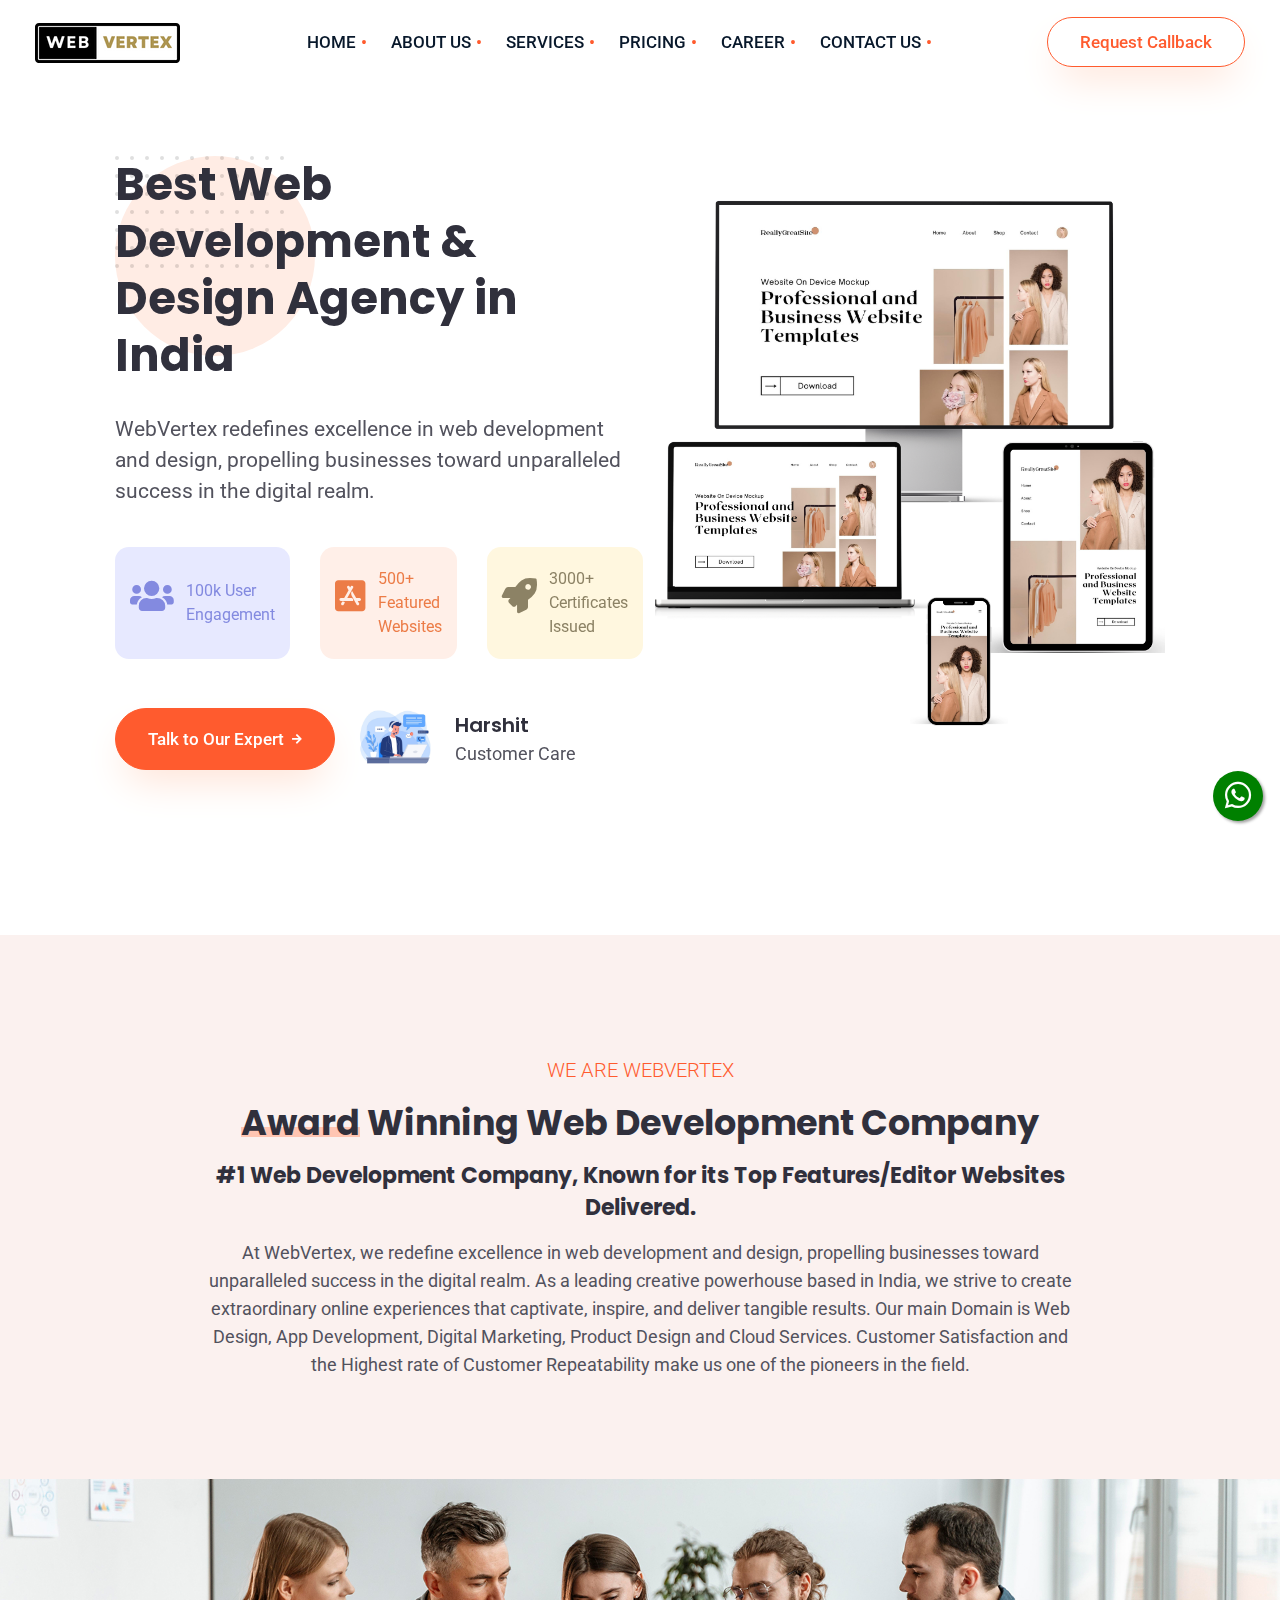
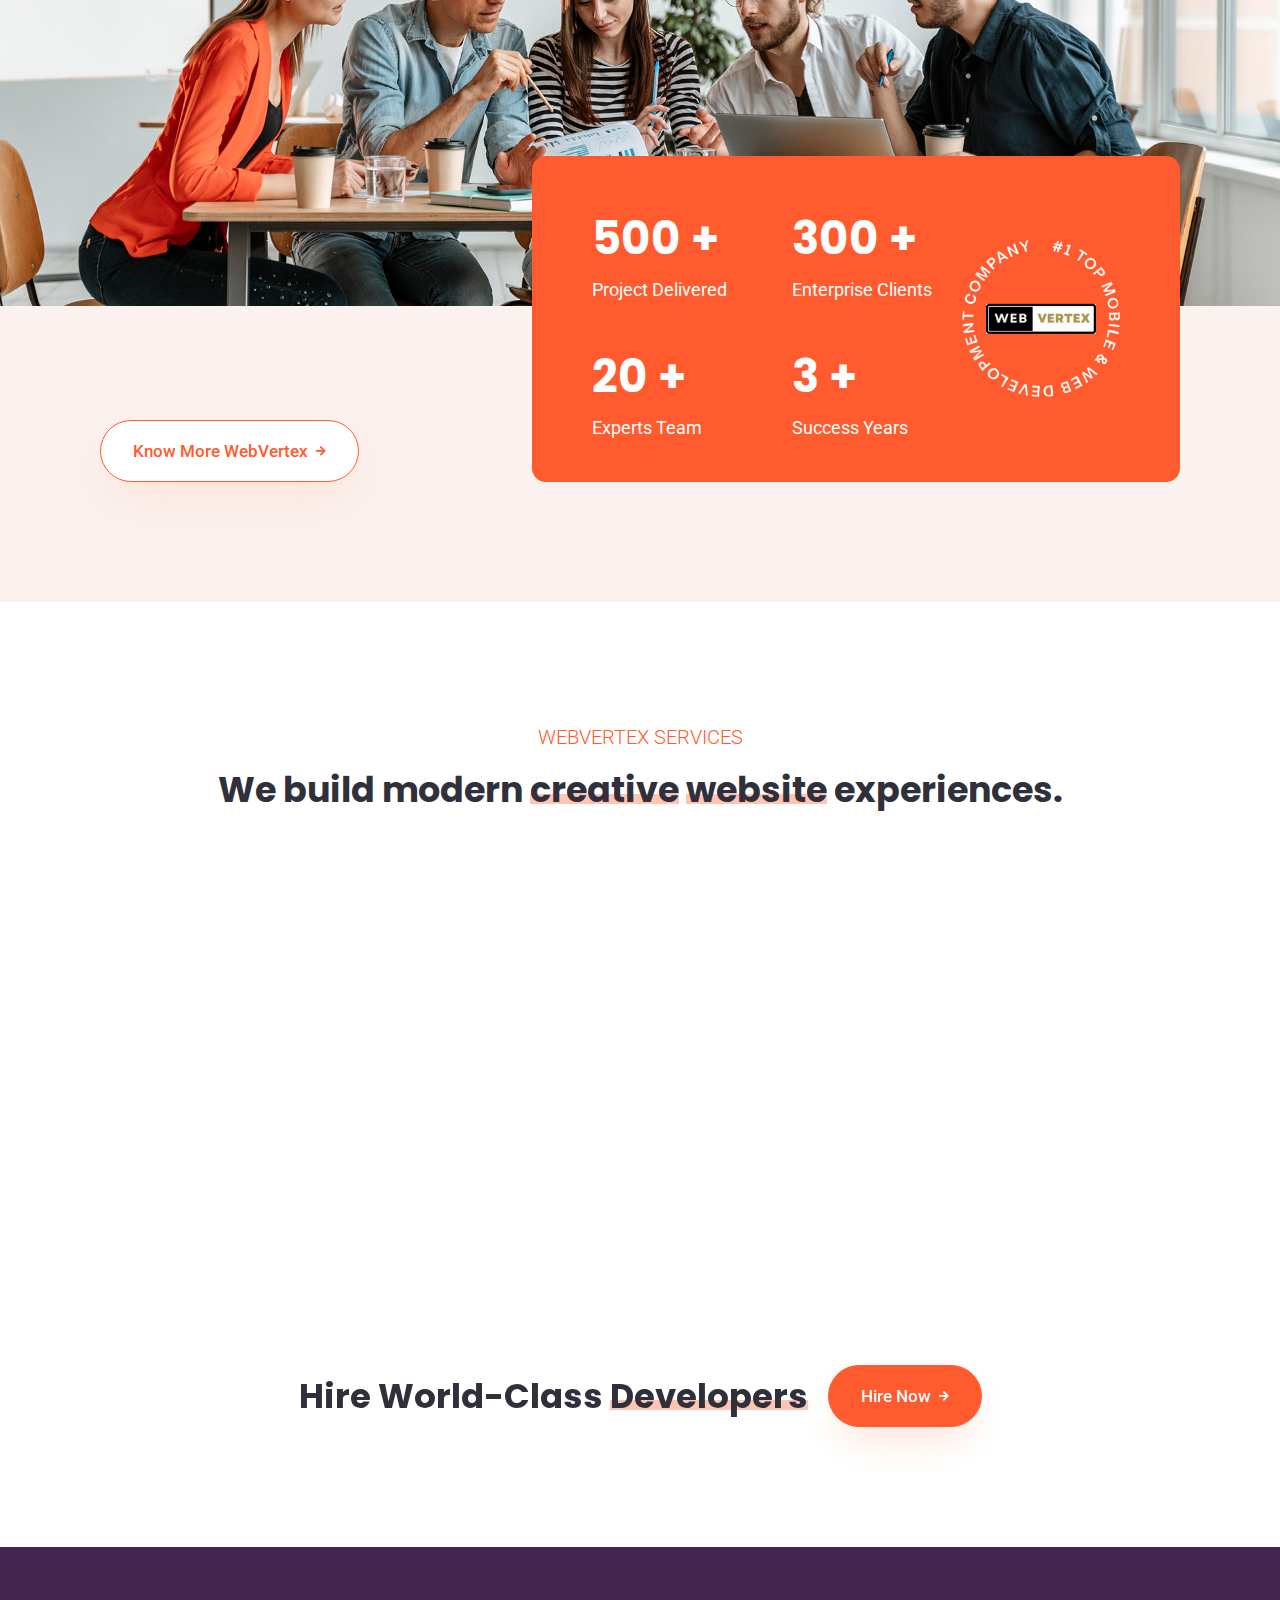
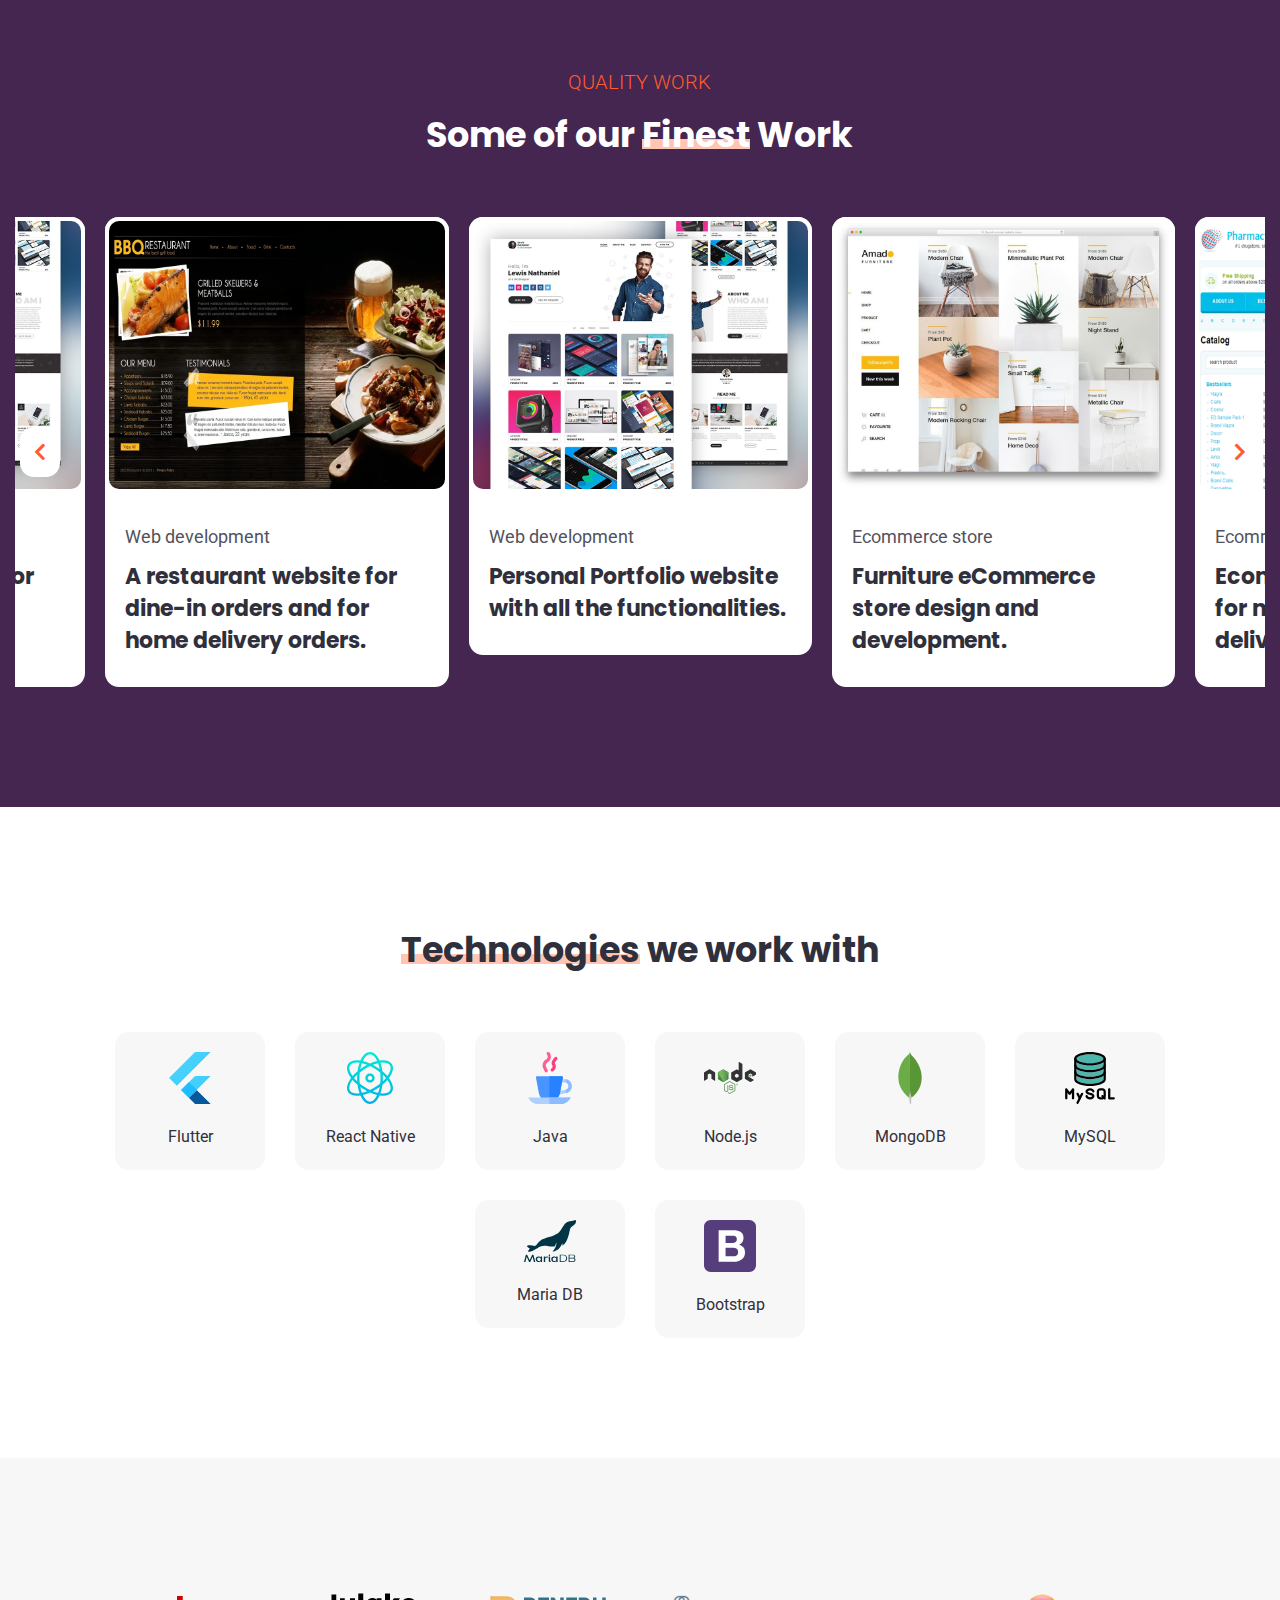
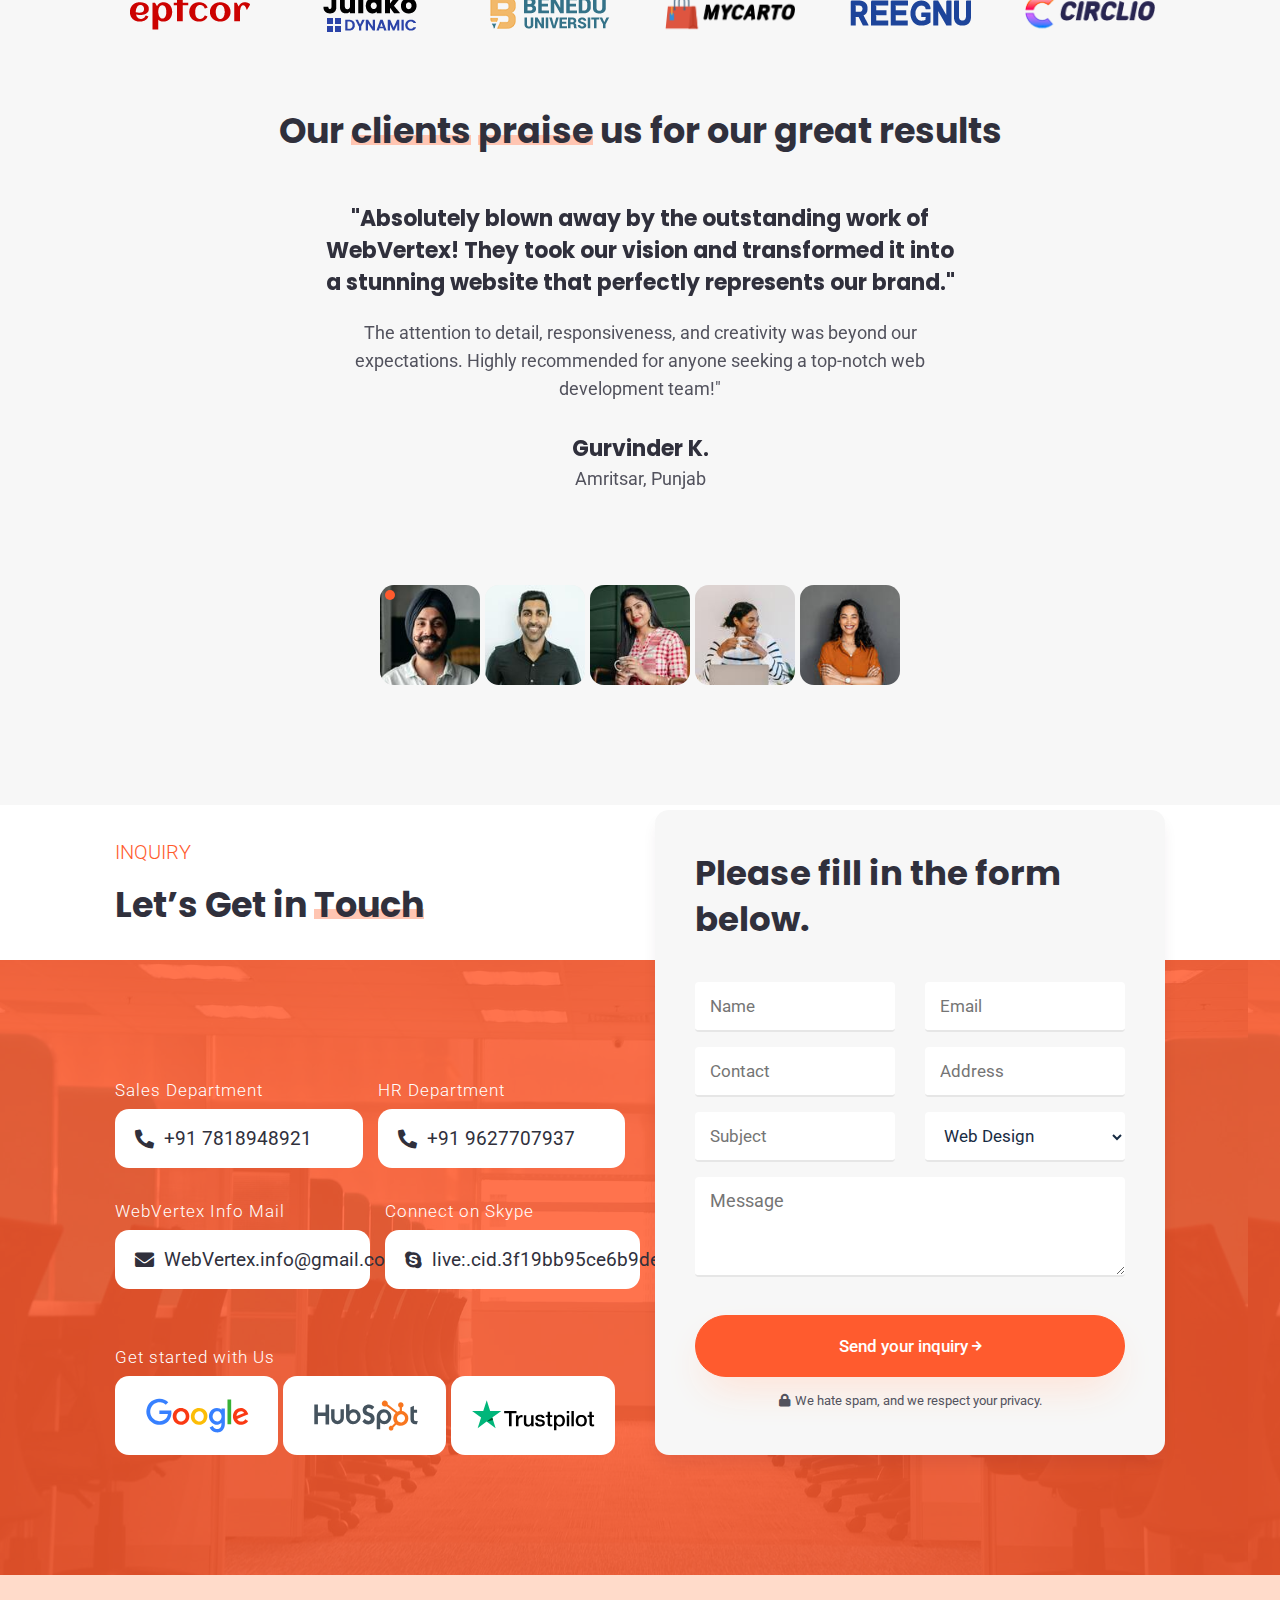
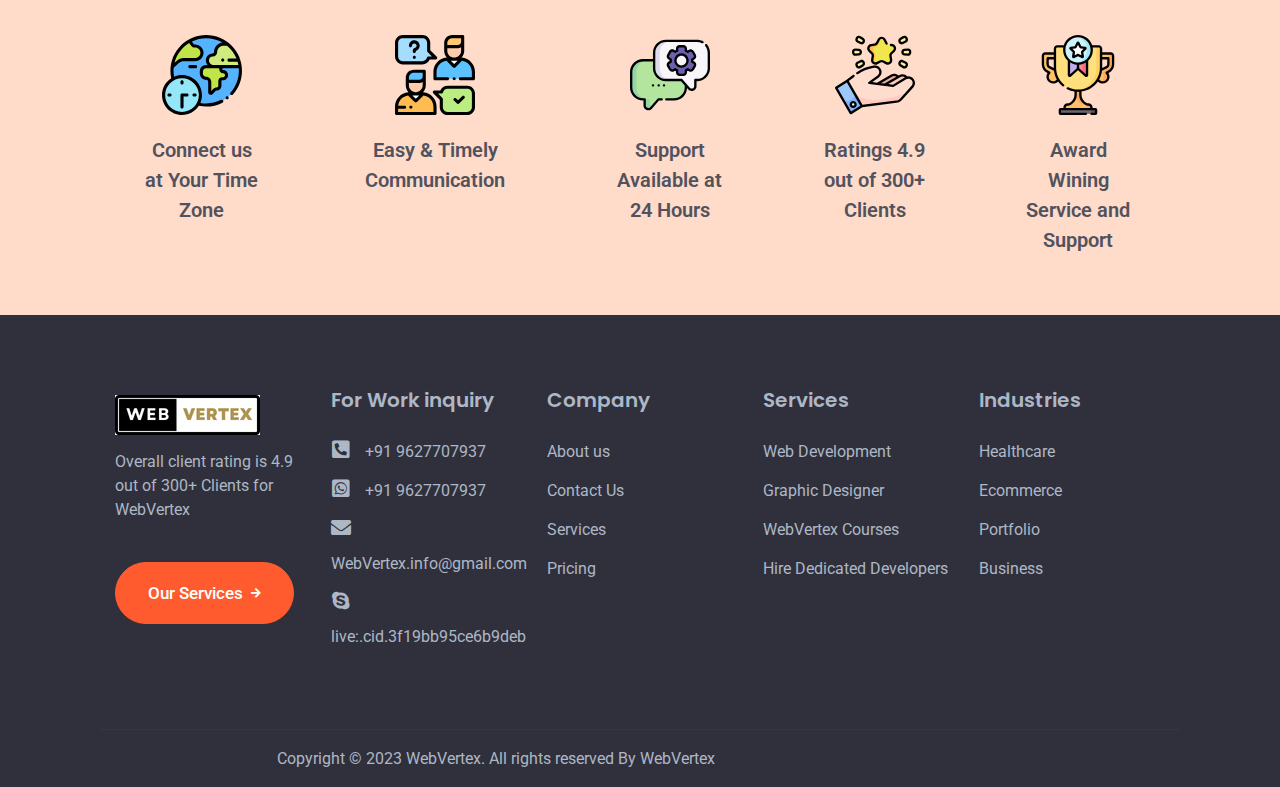
==== commit 6d6f542e: "Update index.html" ====
--- a/index.html
+++ b/index.html
@@ -3,7 +3,7 @@
 
 <head>
     <meta charset="utf-8" />
-    <title>Home | CodeVertex</title>
+    <title>Home | WebVertex</title>
     <meta name="description" content="Web Development & Design Agency">
     <meta name="keywords" content="Web Development & Design Agency">
     <meta name="author" content="Jatin-Saini">
@@ -90,7 +90,7 @@
                     <div class="hero-content-a">
                         <div class="shape-dot-bg"><img src="images/shape/svg_dot.svg" alt="shape"></div>
                         <h1 class="mb30 zup" data-aos="fade-in" data-aos-delay="200">Best Web Development & Design Agency in India</h1>
-                        <p class="zup" data-aos="fade-in" data-aos-delay="500">CodeVertex redefine excellence in web development and design, propelling businesses towards unparalleled success in the digital realm.</p>
+                        <p class="zup" data-aos="fade-in" data-aos-delay="500">WebVertex redefines excellence in web development and design, propelling businesses toward unparalleled success in the digital realm.</p>
                         <div class="uniq-points mt40" data-aos="fade-in" data-aos-delay="800">
                             <div class="uniq-card uca">
                                 <i class="fas fa-users"></i>
@@ -132,10 +132,10 @@
             <div class="row justify-content-center">
                 <div class="col-lg-10">
                     <div class="about-content-home m-mb60 text-center">
-                        <span class="sub-heading mb15">We Are CODEVERTEX</span>
+                        <span class="sub-heading mb15">We Are WebVertex</span>
                         <h2 class="mb15"><span class="ree-text rt40">Award</span> Winning Web Development Company</h2>
                         <h4 class="mb15">#1 Web Development Company, Known for its Top Features/Editor Websites Delivered.</h4>
-                        <p>At CodeVertex, we redefine excellence in web development and design, propelling businesses towards unparalleled success in the digital realm. As a leading creative powerhouse based in India, we strive to create extraordinary online experiences that captivate, inspire, and deliver tangible results. Our main Domain is Web Design, App Development, Digital Marketing, Product Design and Cloud Services. Customer Satisfaction and the Highest rate of Customer Repeatability make us one of the pioneers in the field.
+                        <p>At WebVertex, we redefine excellence in web development and design, propelling businesses toward unparalleled success in the digital realm. As a leading creative powerhouse based in India, we strive to create extraordinary online experiences that captivate, inspire, and deliver tangible results. Our main Domain is Web Design, App Development, Digital Marketing, Product Design and Cloud Services. Customer Satisfaction and the Highest rate of Customer Repeatability make us one of the pioneers in the field.
                         </p>
                     </div>
                 </div>
@@ -147,7 +147,7 @@
                 <div class="row key-and-award">
                     <div class="ree-app-st-a flx-end m-order2">
                         <div class="btnctm">
-                            <a href="about.html" class="ree-btn ree-btn-grdt2 mw-80 m-mt30">Know More CodeVertex <i class="fas fa-arrow-right fa-btn"></i></a>
+                            <a href="about.html" class="ree-btn ree-btn-grdt2 mw-80 m-mt30">Know More WebVertex <i class="fas fa-arrow-right fa-btn"></i></a>
                         </div>
                     </div>
                     <div class="ree-app-st-b m-order1">
@@ -172,8 +172,8 @@
                             </div>
                             <div class="agency-info-anim text-center">
                                 <div class="animated-logo">
-                                    <img src="images/logo.png" alt="reevan logo" class="logo-anim">
-                                    <img src="images/others/app-development.webp" alt="reevan logo" class="circle-anim">
+                                    <img src="images/logo.png" alt="WebVertex logo" class="logo-anim">
+                                    <img src="images/others/app-development.webp" alt="WebVertex logo" class="circle-anim">
                                 </div>
                             </div>
                         </div>
@@ -217,7 +217,7 @@
             <div class="row">
                 <div class="col-lg-12">
                     <div class="sec-heading text-center">
-                        <span class="sub-heading mb15">CodeVertex Services</span>
+                        <span class="sub-heading mb15">WebVertex Services</span>
                         <h2>We build modern <span class="ree-text rt40">creative</span> <span class="ree-text rt40">website</span> experiences.</h2>
                     </div>
                 </div>
@@ -228,7 +228,7 @@
                         <div class="ree-card-img shadows"><img src="images/icons/web.svg" alt="services"> </div>
                         <div class="ree-card-content mt40">
                             <h3 class="mb15"><a href="services.html"> Web Development</a></h3>
-                            <p>We redefine excellence in web development and design, propelling businesses towards unparalleled success in the digital realm.</p>
+                            <p>We redefine excellence in web development and design, propelling businesses toward unparalleled success in the digital realm.</p>
                         </div>
                         <div class="ree-card-content-link">
                             <a href="services.html" class="ree-card-link mt40">Read More <i class="fas fa-arrow-right fa-btn"></i> </a>
@@ -252,8 +252,8 @@
                     <div class="ree-card r-bg-c  mt60">
                         <div class="ree-card-img"><img src="images/icons/cube.svg" alt="services"> </div>
                         <div class="ree-card-content mt40">
-                            <h3 class="mb15"><a href="get-quote.html">CodeVertex Courses</a></h3>
-                            <p>Reevan’s product design services cover entire product design lifecycle, From prototyping to fully functional design.</p>
+                            <h3 class="mb15"><a href="get-quote.html">WebVertex Courses</a></h3>
+                            <p>WebVertex’s product design services cover the entire product design lifecycle, From prototyping to fully functional design.</p>
                         </div>
                         <div class="ree-card-content-link">
                             <a href="get-quote.html" class="ree-card-link mt40">Read More <i class="fas fa-arrow-right fa-btn"></i>
@@ -266,7 +266,7 @@
                         <div class="ree-card-img"><img src="images/icons/smartwatch.svg" alt="services"> </div>
                         <div class="ree-card-content mt40">
                             <h3 class="mb15"><a href="service-details.html">Wearable Development</a></h3>
-                            <p>Increase conversions. Increase leads. Increase sales. Increase revenue. That's digital marketing services from Reevan.</p>
+                            <p>Increase conversions. Increase leads. Increase sales. Increase revenue. That's digital marketing services from WebVertex.</p>
                         </div>
                         <div class="ree-card-content-link">
                             <a href="service-details.html" class="ree-card-link mt40">Read More <i class="fas fa-arrow-right fa-btn"></i>
@@ -330,7 +330,7 @@
                     <div class="full-work-app owl-nv  owl-carousel">
                         <div class="fwb-main-x fwb-a">
                             <div class="work-thumbnails">
-                                <a href="#"><img src="images/portfolio/portfolio-1.jpg" alt="portfolio CodeVertex" class="img-fluid"> </a>
+                                <a href="#"><img src="images/portfolio/portfolio-1.jpg" alt="portfolio WebVertex" class="img-fluid"> </a>
                             </div>
                             <div class="work-details">
                                 <p class="mb10">Web development</p>
@@ -339,7 +339,7 @@
                         </div>
                         <div class="fwb-main-x fwb-a">
                             <div class="work-thumbnails">
-                                <a href="#"> <img src="images/portfolio/portfolio-2.jpg" alt="portfolio CodeVertex" class="img-fluid"> </a>
+                                <a href="#"> <img src="images/portfolio/portfolio-2.jpg" alt="portfolio WebVertex" class="img-fluid"> </a>
                             </div>
                             <div class="work-details">
                                 <p class="mb10">Web development</p>
@@ -348,7 +348,7 @@
                         </div>
                         <div class="fwb-main-x fwb-a">
                             <div class="work-thumbnails">
-                                <a href="#"> <img src="images/portfolio/portfolio-3.jpg" alt="portfolio CodeVertex" class="img-fluid"> </a>
+                                <a href="#"> <img src="images/portfolio/portfolio-3.jpg" alt="portfolio WebVertex" class="img-fluid"> </a>
                             </div>
                             <div class="work-details">
                                 <p class="mb10">Ecommerce store</p>
@@ -357,7 +357,7 @@
                         </div>
                         <div class="fwb-main-x fwb-a">
                             <div class="work-thumbnails">
-                                <a href="#"> <img src="images/portfolio/portfolio-4.png" alt="portfolio CodeVertex" class="img-fluid"> </a>
+                                <a href="#"> <img src="images/portfolio/portfolio-4.png" alt="portfolio WebVertex" class="img-fluid"> </a>
                             </div>
                             <div class="work-details">
                                 <p class="mb10">Ecommerce store</p>
@@ -366,7 +366,7 @@
                         </div>
                         <div class="fwb-main-x fwb-a">
                             <div class="work-thumbnails">
-                                <a href="#"> <img src="images/portfolio/portfolio-5.jpg" alt="portfolio CodeVertex" class="img-fluid"> </a>
+                                <a href="#"> <img src="images/portfolio/portfolio-5.jpg" alt="portfolio WebVertex" class="img-fluid"> </a>
                             </div>
                             <div class="work-details">
                                 <p class="mb10">Portfolio, logo design</p>
@@ -375,7 +375,7 @@
                         </div>
                         <div class="fwb-main-x fwb-a">
                             <div class="work-thumbnails">
-                                <a href="#"> <img src="images/portfolio/portfolio-1.jpg" alt="portfolio reevan" class="img-fluid"> </a>
+                                <a href="#"> <img src="images/portfolio/portfolio-1.jpg" alt="portfolio WebVertex" class="img-fluid"> </a>
                             </div>
                             <div class="work-details">
                                 <p class="mb10">UX, UI, Graphic Design</p>
@@ -384,7 +384,7 @@
                         </div>
                         <div class="fwb-main-x fwb-a">
                             <div class="work-thumbnails">
-                                <a href="#"> <img src="images/portfolio/portfolio-2.jpg" alt="portfolio reevan" class="img-fluid"> </a>
+                                <a href="#"> <img src="images/portfolio/portfolio-2.jpg" alt="portfolio WebVertex" class="img-fluid"> </a>
                             </div>
                             <div class="work-details">
                                 <p class="mb10">Web development</p>
@@ -600,8 +600,8 @@
                         <h2 class="mb50">Our <span class="ree-text rt40">clients</span> <span class="ree-text rt40">praise</span> us for our great results</h2>
                         <div class="testimonial-card-b owl-carousel mt30">
                             <div class="review-slider">
-                                <h4 class="mb20">"Absolutely blown away by the outstanding work of CodeVertex! They took our vision and transformed it into a stunning website that perfectly represents our brand."</h4>
-                                    <p>The attention to detail, responsiveness, and creativity were beyond our expectations. Highly recommended for anyone seeking a top-notch web development team!"</p>
+                                <h4 class="mb20">"Absolutely blown away by the outstanding work of WebVertex! They took our vision and transformed it into a stunning website that perfectly represents our brand."</h4>
+                                    <p>The attention to detail, responsiveness, and creativity was beyond our expectations. Highly recommended for anyone seeking a top-notch web development team!"</p>
                                 <div class="reviewers mt30">
                                     <div class="reviewers-nam">
                                         <h4>Gurvinder K.</h4>
@@ -610,7 +610,7 @@
                                 </div>
                             </div>
                             <div class="review-slider">
-                                <h4 class="mb20">"Working with CodeVertex was an absolute pleasure. They listened to our needs, offered valuable insights, and delivered a website that has significantly improved our online presence."</h4>
+                                <h4 class="mb20">"Working with WebVertex was an absolute pleasure. They listened to our needs, offered valuable insights, and delivered a website that has significantly improved our online presence."</h4>
                                 <p>The team's professionalism, prompt communication, and technical expertise made the entire process seamless. We couldn't be happier with the results!</p>
                                 <div class="reviewers mt30">
                                     <div class="reviewers-nam">
@@ -620,8 +620,8 @@
                                 </div>
                             </div>
                             <div class="review-slider">
-                                <h4 class="mb20">"I couldn't be happier with the exceptional service provided by CodeVertex. From the initial consultation to the final delivery."</h4>
-                                <p>They displayed a deep understanding of our industry and tailored a website that perfectly represents our business. The modern design, user-friendly interface, and smooth functionality have received rave reviews from our customers. Thank you for making our online vision a reality!</p>
+                                <h4 class="mb20">"I couldn't be happier with the exceptional service provided by WebVertex. From the initial consultation to the final delivery."</h4>
+                                <p>They displayed a deep understanding of our industry and tailor a website that perfectly represents our business. The modern design, user-friendly interface, and smooth functionality have received rave reviews from our customers. Thank you for making our online vision a reality!</p>
                                 <div class="reviewers mt30">
                                     <div class="reviewers-nam">
                                         <h4>Nikita B.</h4>
@@ -630,8 +630,8 @@
                                 </div>
                             </div>
                             <div class="review-slider">
-                                <h4 class="mb20">"Kudos to the talented team at CodeVertex! They took our outdated website and transformed it into a cutting-edge platform that not only looks fantastic but also performs flawlessly."</h4>
-                                <p>The team's commitment to excellence, attention to detail, and willingness to go the extra mile have left a lasting impression. We wholeheartedly recommend CodeVertex for anyone looking to elevate their online presence.</p>
+                                <h4 class="mb20">"Kudos to the talented team at WebVertex! They took our outdated website and transformed it into a cutting-edge platform that not only looks fantastic but also performs flawlessly."</h4>
+                                <p>The team's commitment to excellence, attention to detail, and willingness to go the extra mile have left a lasting impression. We wholeheartedly recommend WebVertex to anyone looking to elevate their online presence.</p>
                                 <div class="reviewers mt30">
                                     <div class="reviewers-nam">
                                         <h4>Gene Jacket</h4>
@@ -640,8 +640,8 @@
                                 </div>
                             </div>
                             <div class="review-slider">
-                                <h4 class="mb20">"A big thank you to CodeVertex for exceeding our expectations and delivering an exceptional website."</h4>
-                                <p>Their creativity and ability to understand our unique requirements were truly impressive. The website's responsiveness and seamless user experience have boosted our online traffic and conversions significantly. CodeVertex is our go-to choice for all future web projects!</p>
+                                <h4 class="mb20">"A big thank you to WebVertex for exceeding our expectations and delivering an exceptional website."</h4>
+                                <p>Their creativity and ability to understand our unique requirements were truly impressive. The website's responsiveness and seamless user experience have boosted our online traffic and conversions significantly. WebVertex is our go-to choice for all future web projects!</p>
                                 <div class="reviewers mt30">
                                     <div class="reviewers-nam">
                                         <h4>Marion Gaze</h4>
@@ -761,7 +761,7 @@
                         </div>
                         <div class="contact-infos mt35">
                             <div class="c-infot">
-                                <span>CodeVertex Info Mail</span> <a href="mailto:codevertex.info@gmail.com"><i class="fas fa-envelope"></span></i>codevertex.info@gmail.com</a>
+                                <span>WebVertex Info Mail</span> <a href="mailto:WebVertex.info@gmail.com"><i class="fas fa-envelope"></span></i>WebVertex.info@gmail.com</a>
                             </div>
                             <div class="c-infot">
                                 <span>Connect on Skype</span> <a href="https://web.skype.com"><i class="fab fa-skype"></i>live:.cid.3f19bb95ce6b9deb</a>
@@ -866,9 +866,9 @@
                     <div class="col-5s">
                         <div class="footer-ree-c">
                             <div class="footer-logo pt40">
-                                <a href="index.html"> <img src="images/logo.png" alt="CodeVertex" class="img"> </a>
-                            </div>
-                            <p class="mt15">Overall client rating is 4.9 out of 300+ Clients for CodeVertex</p>
+                                <a href="index.html"> <img src="images/logo.png" alt="WebVertex" class="img"> </a>
+                            </div>
+                            <p class="mt15">Overall client rating is 4.9 out of 300+ Clients for WebVertex</p>
                             <!-- <ul class="footer_social mt30">
                                 <li><a href="#" target="_blank"><i class="fab fa-twitter" aria-hidden="true"></i></a></li>
                                 <li> <a href="#" target="_blank"><i class="fab fa-facebook-f" aria-hidden="true"></i></a></li>
@@ -884,7 +884,7 @@
                         <ul class="footer-links-list social-linkz">
                             <li><a href="tel:+919627707937"><span><i class="fas fa-phone-square-alt"></i></span> +91 9627707937</a></li>
                             <li><a href="https://wa.me/+919627707937"><span><i class="fab fa-whatsapp-square"></i></span> +91 9627707937</a></li>
-                            <li><a href="mailto:codevertex.info@gmail.com"><span><i class="fas fa-envelope"></i></span>codevertex.info@gmail.com</a></li>
+                            <li><a href="mailto:WebVertex.info@gmail.com"><span><i class="fas fa-envelope"></i></span>WebVertex.info@gmail.com</a></li>
                             <!-- <li><a href="https://separateweb.com/cdn-cgi/l/email-protection#a7c4c6d5c2c2d5e7d5c2c2d1c6c989c4c8ca"><span><i class="fas fa-envelope"></i></span> <span class="__cf_email__" data-cfemail="a3cacdc5cce3d1c6c6d5c2cd8dc0ccce">[email&#160;protected]</span></a></li> -->
                             <li><a href="https://web.skype.com"><span><i class="fab fa-skype"></i></span>live:.cid.3f19bb95ce6b9deb</a></li>
                         </ul>
@@ -907,7 +907,7 @@
                         <ul class="footer-links-list">
                             <li><a href="services.html">Web Development</a></li>
                             <li><a href="get-quote.html">Graphic Designer</a></li>
-                            <li><a href="get-quote.html">CodeVertex Courses</a></li>
+                            <li><a href="get-quote.html">WebVertex Courses</a></li>
                             <li><a href="get-quote.html">Hire Dedicated Developers</a></li>
                         </ul>
                     </div>
@@ -927,7 +927,7 @@
                     <div class="col-lg-7">
                         <div class="ft-copyright ft-r">
 
-                            <p>Copyright © 2023 CodeVertex. All rights reserved By <a href="https://codevertex.in" target="blank">CodeVertex</a></p>
+                            <p>Copyright © 2023 WebVertex. All rights reserved By <a href="https://WebVertex.tech" target="blank">WebVertex</a></p>
                         </div>
                     </div>
                 </div>
@@ -964,4 +964,4 @@
     <script src="js/main.js"></script>
 </body>
 
-</html>+</html>
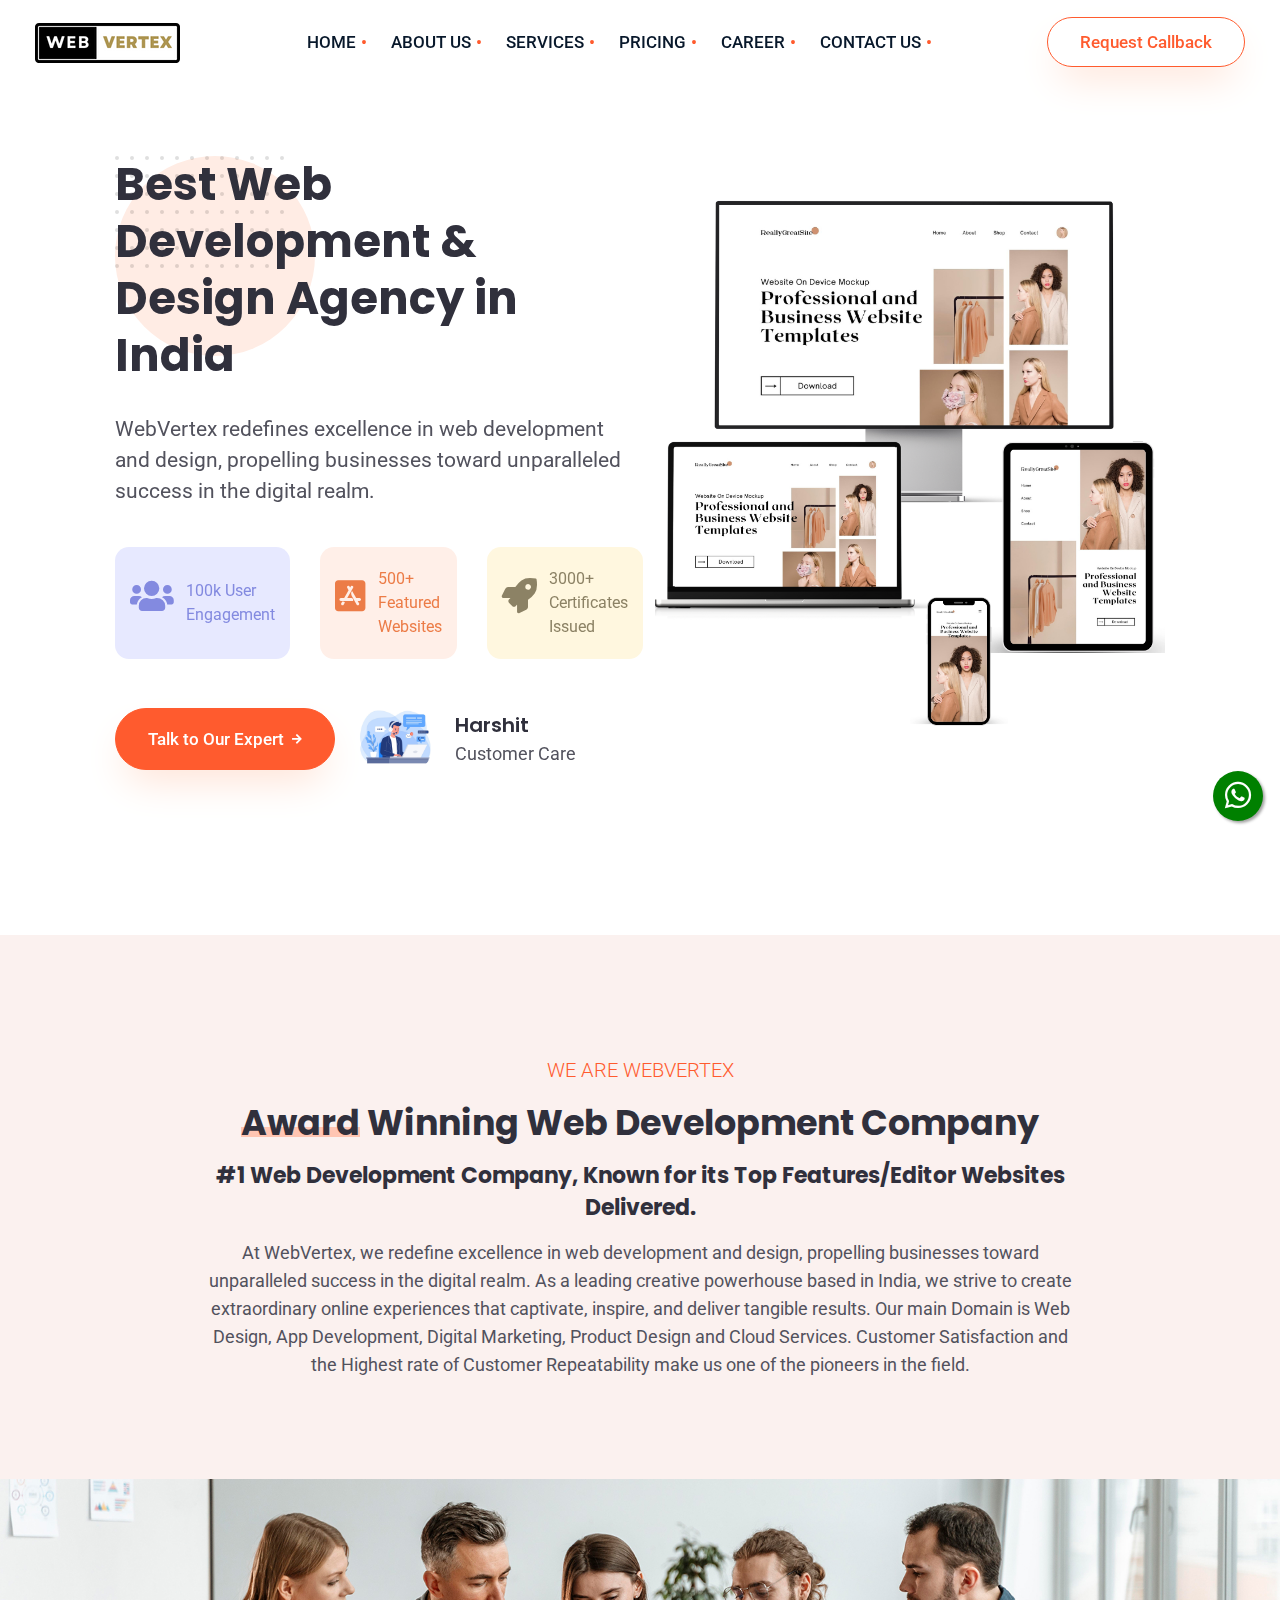
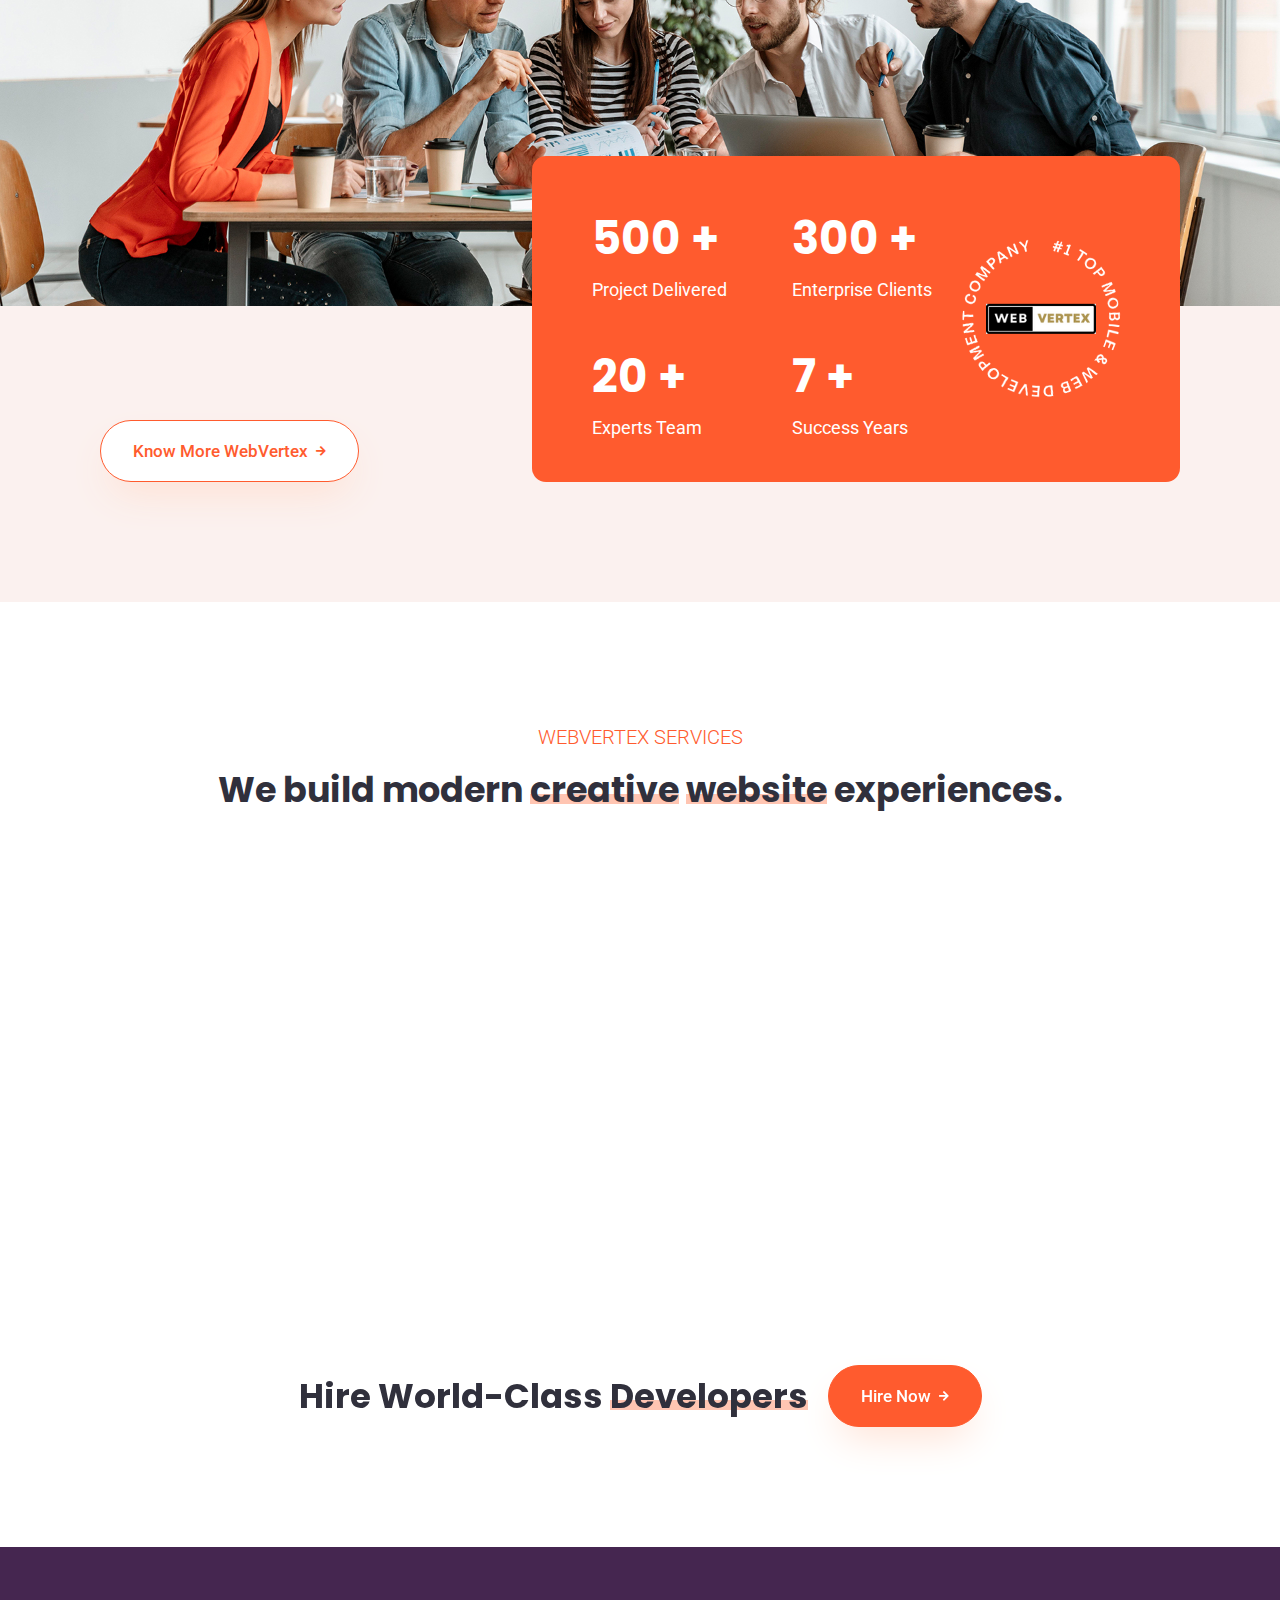
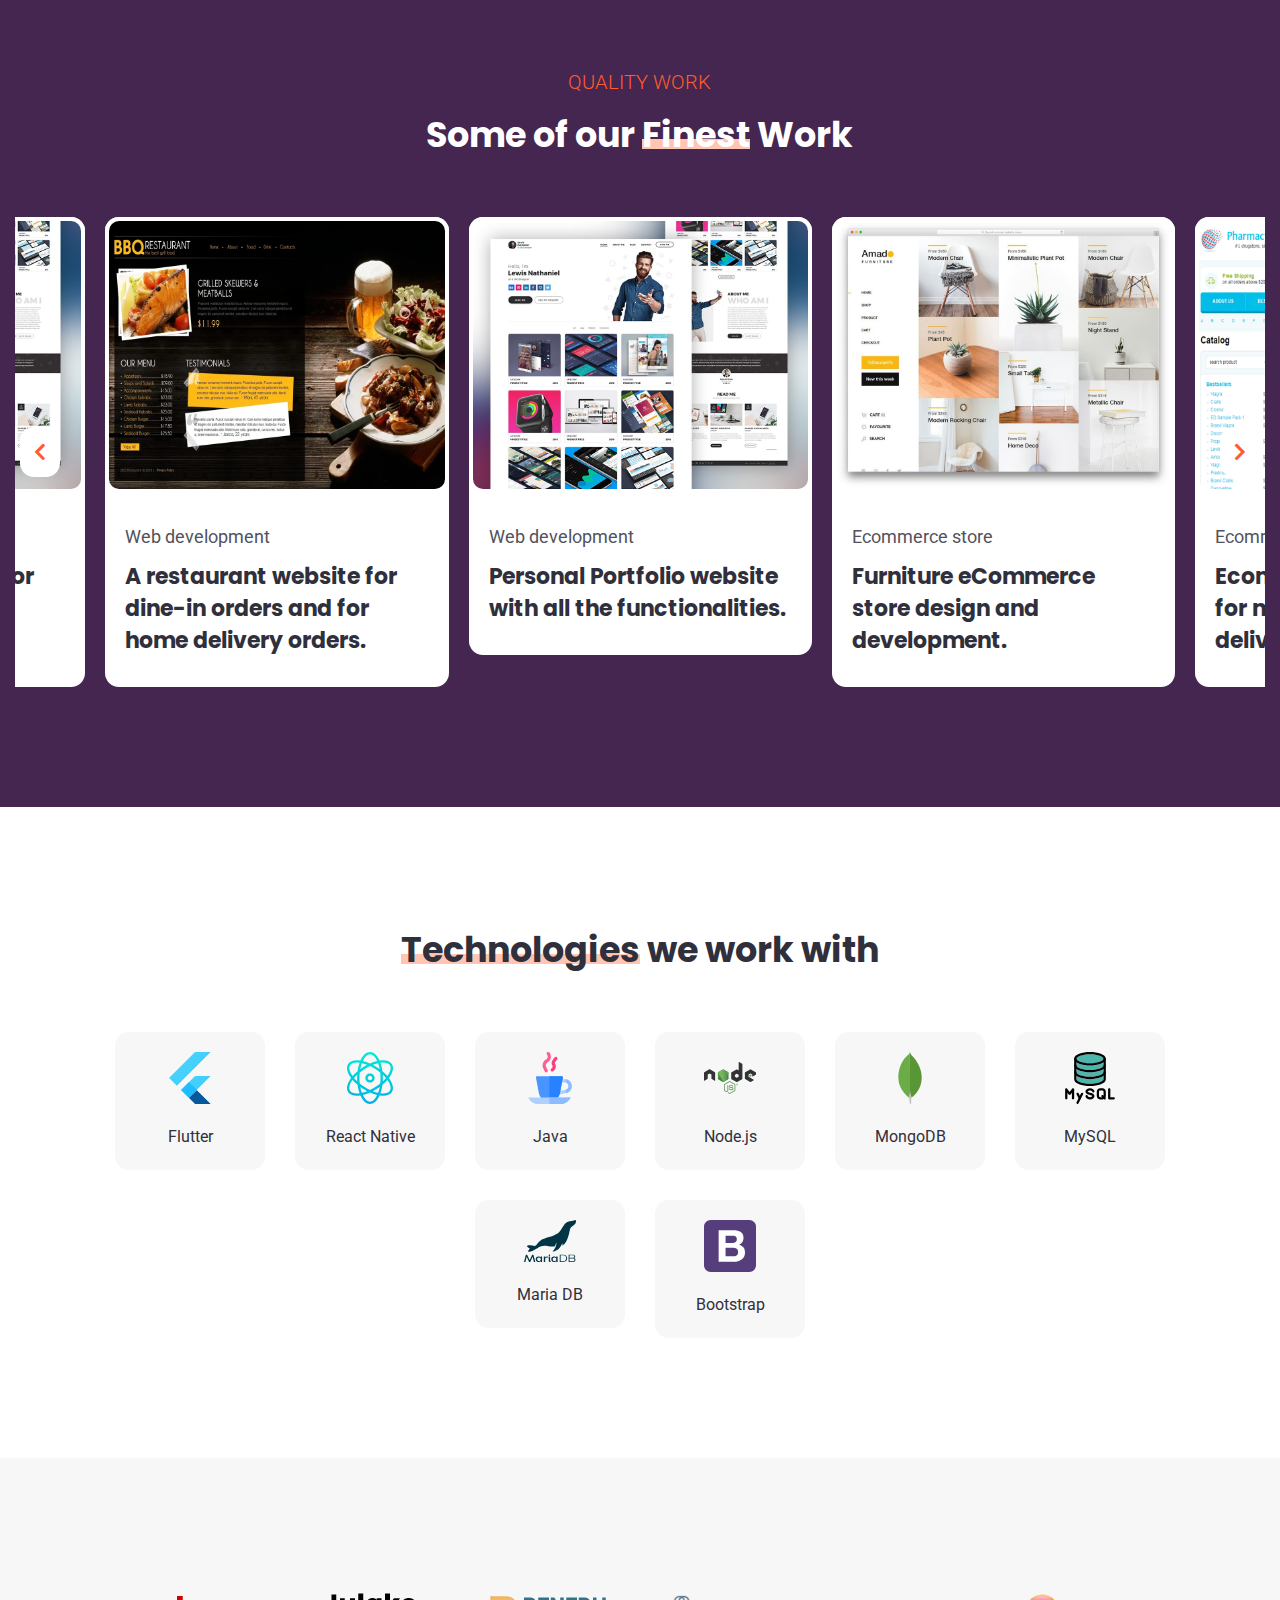
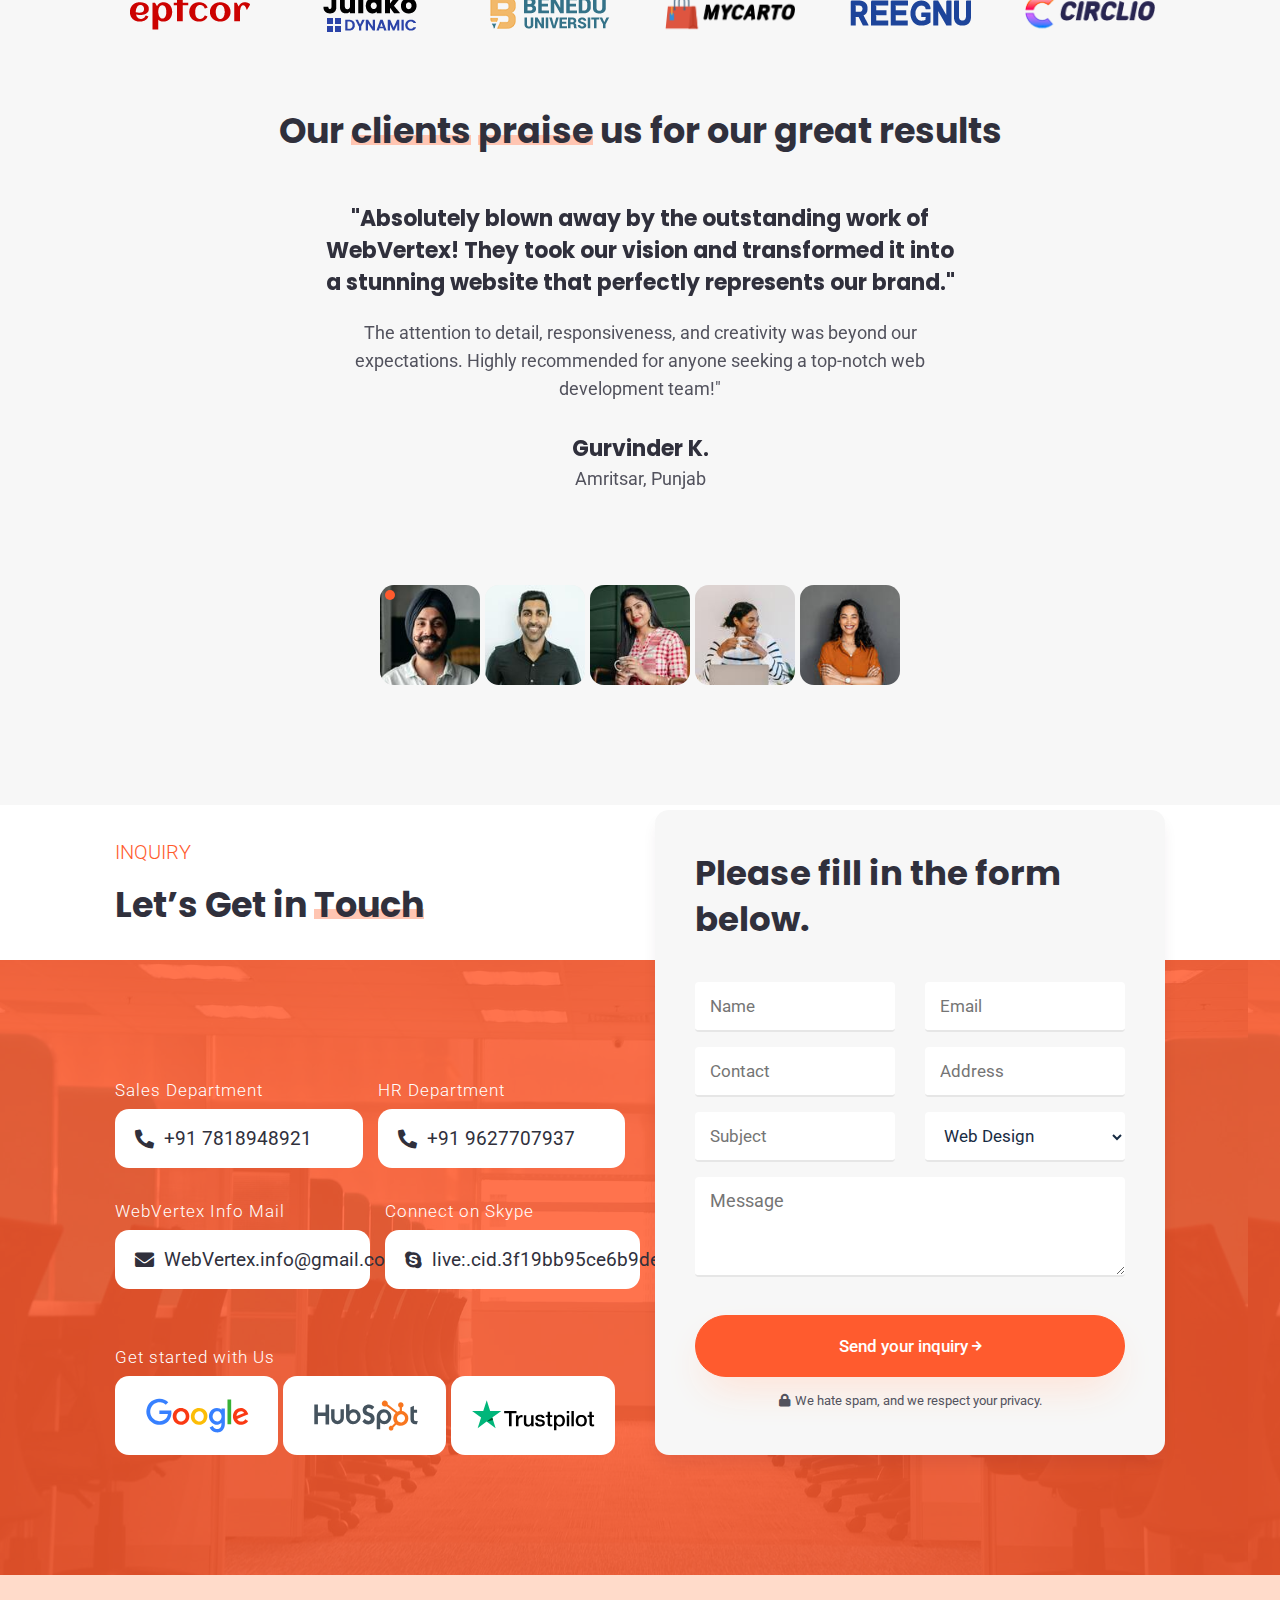
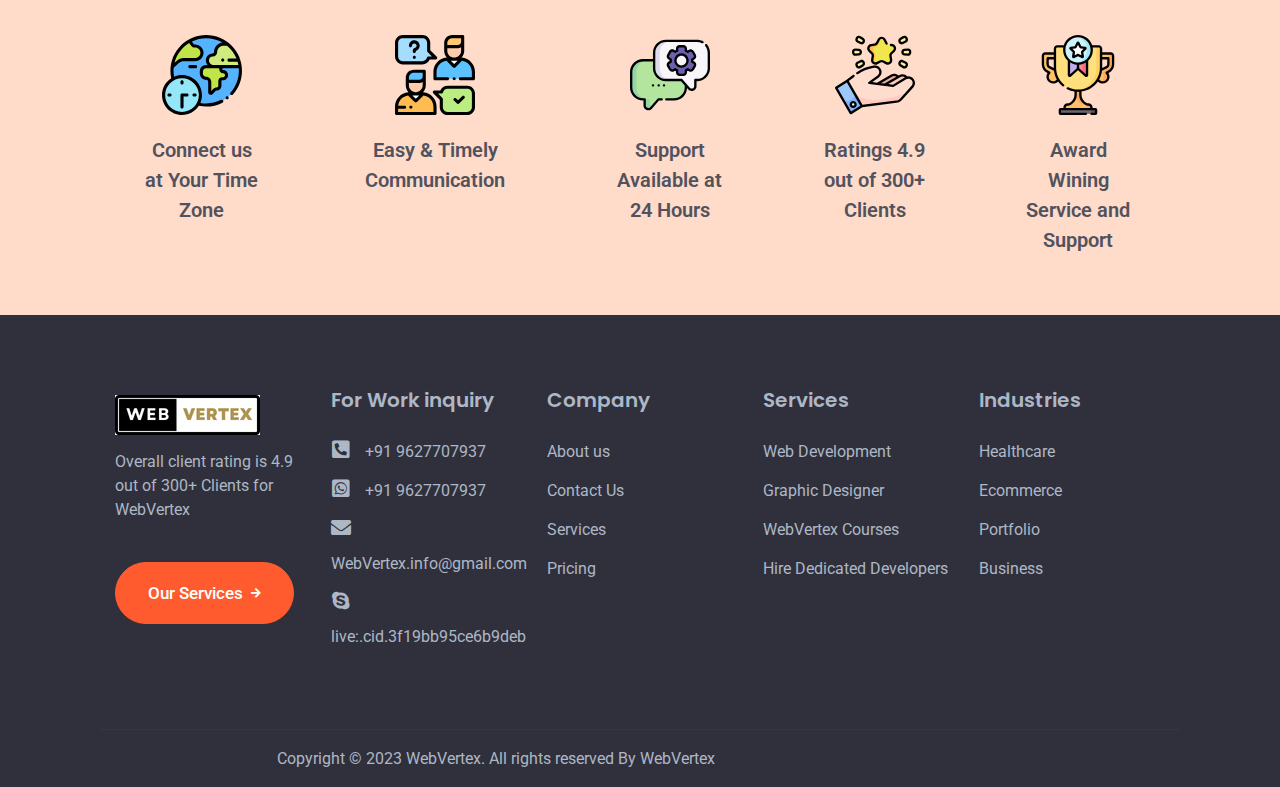
==== commit 4e5ed916: "Update index.html" ====
--- a/index.html
+++ b/index.html
@@ -166,7 +166,7 @@
                                     <p>Experts Team</p>
                                 </div>
                                 <div class="key-highlt-b">
-                                    <h3><span>3</span> <span>+</span></h3>
+                                    <h3><span>7</span> <span>+</span></h3>
                                     <p>Success Years</p>
                                 </div>
                             </div>
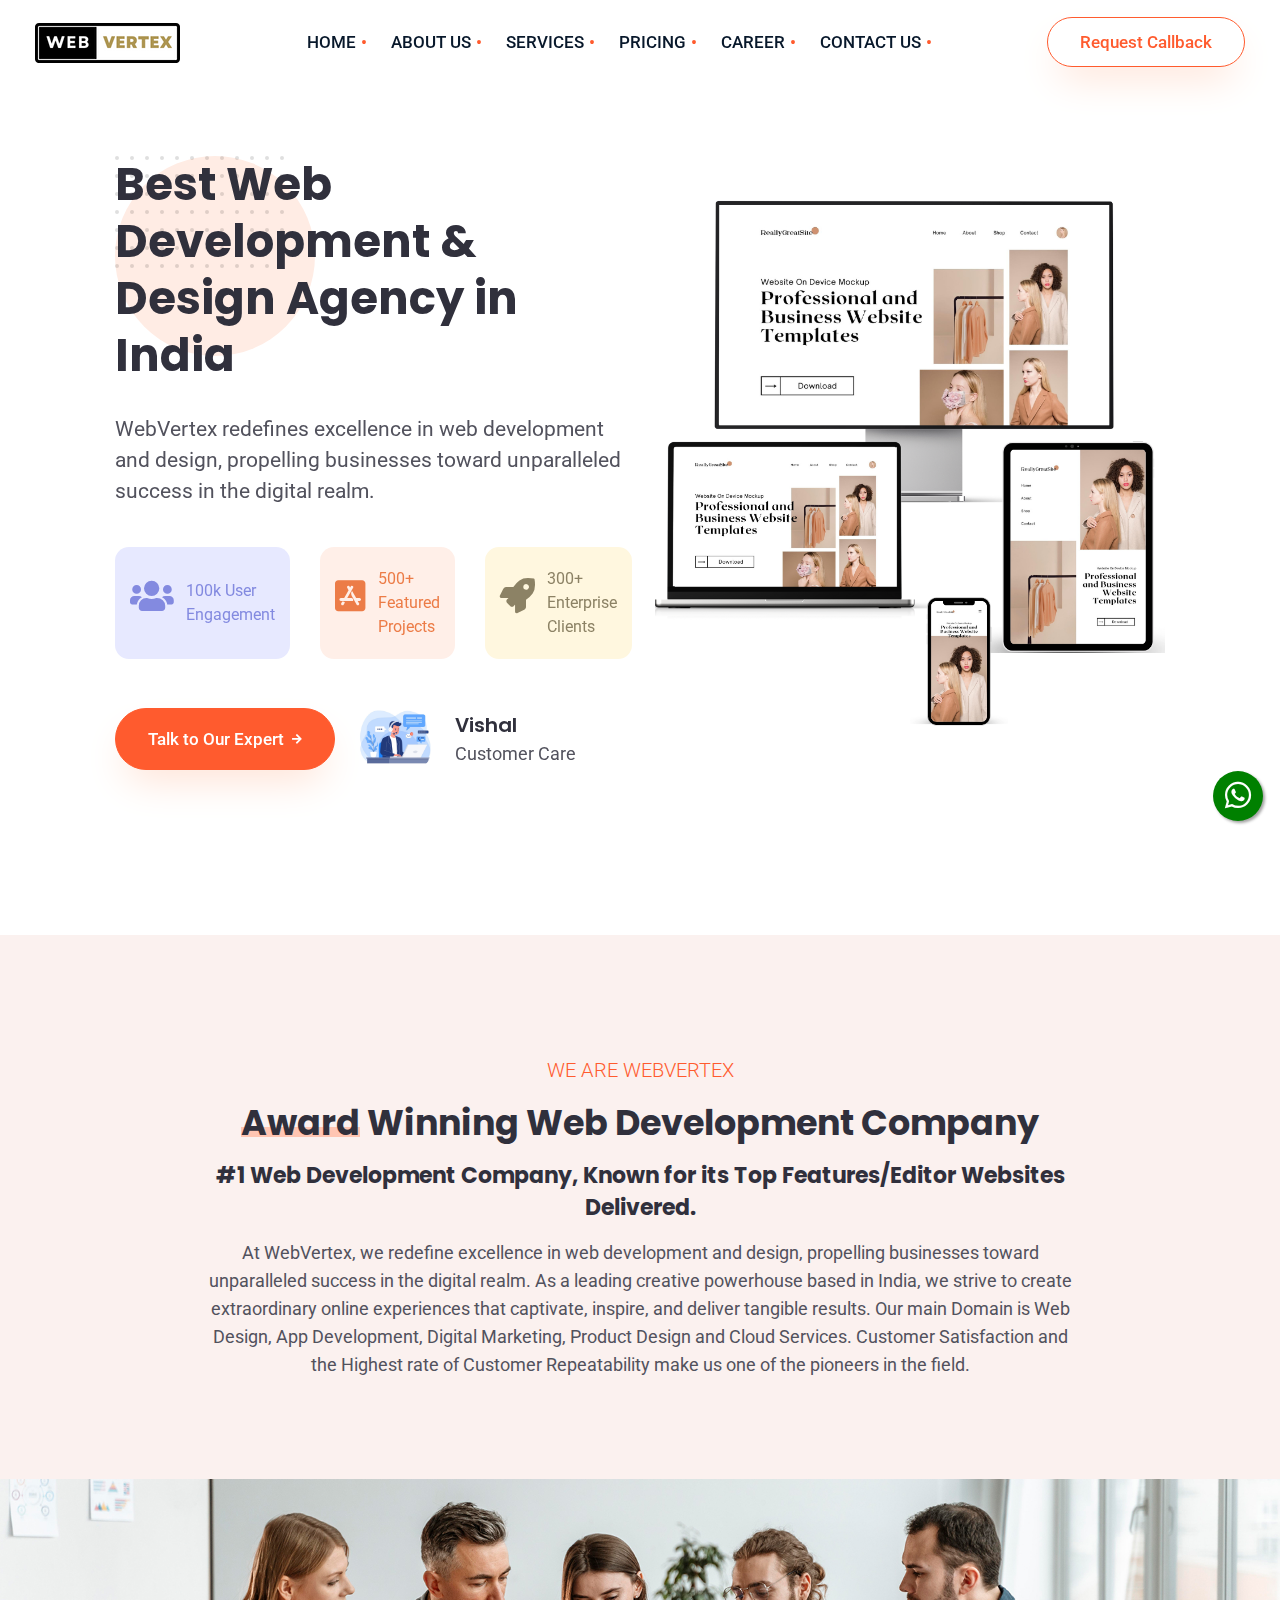
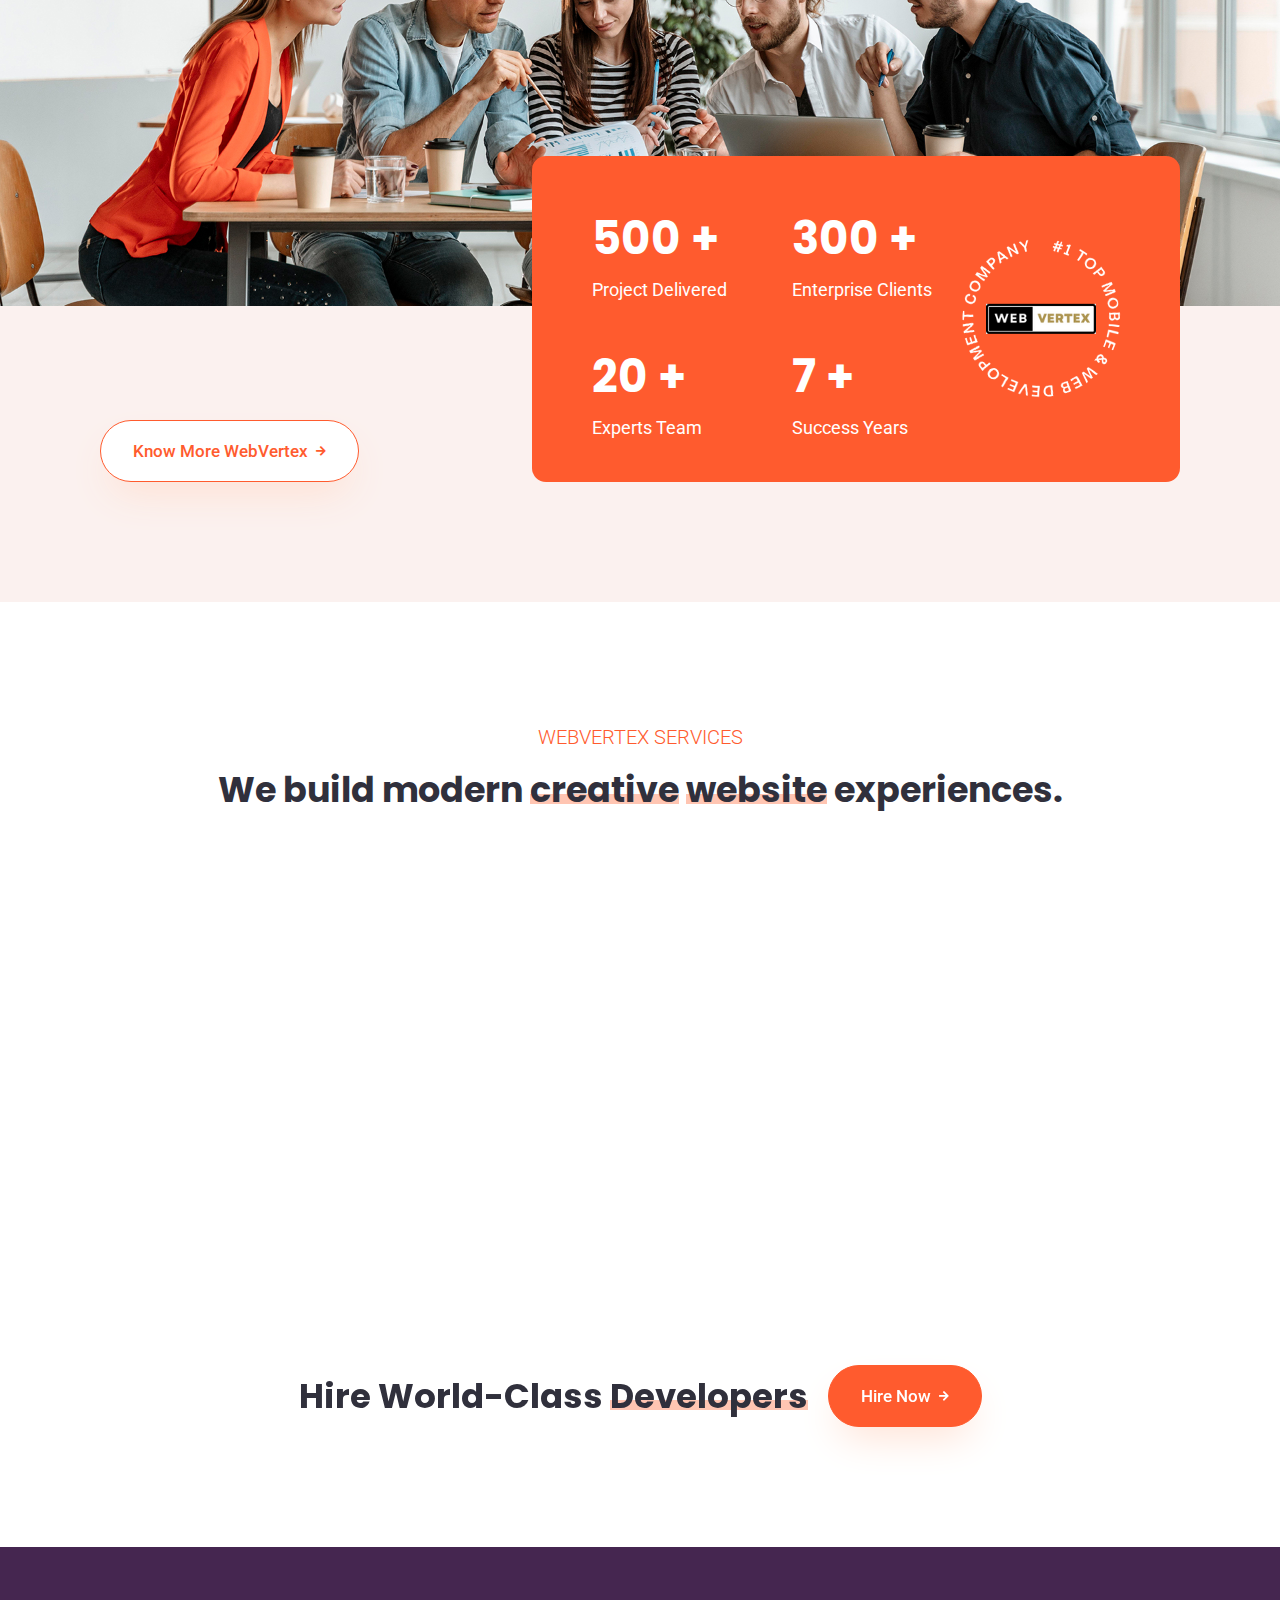
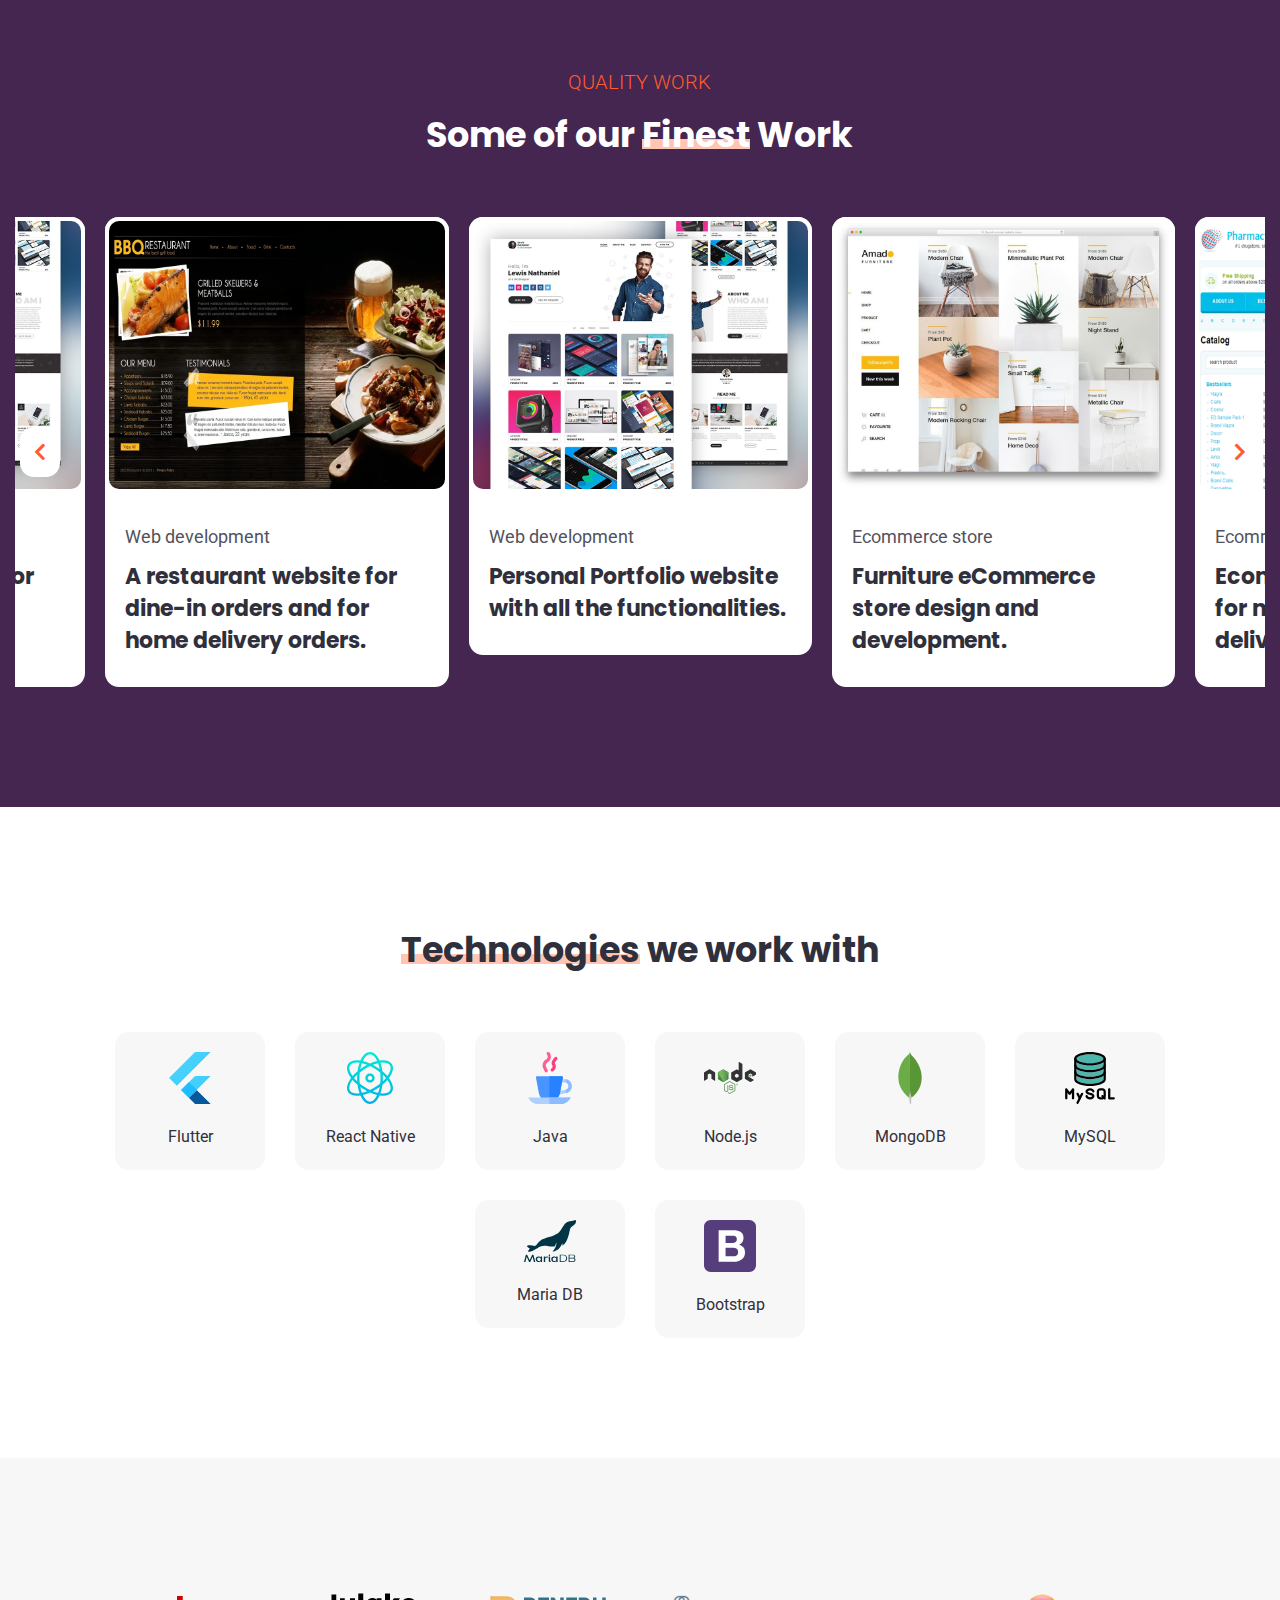
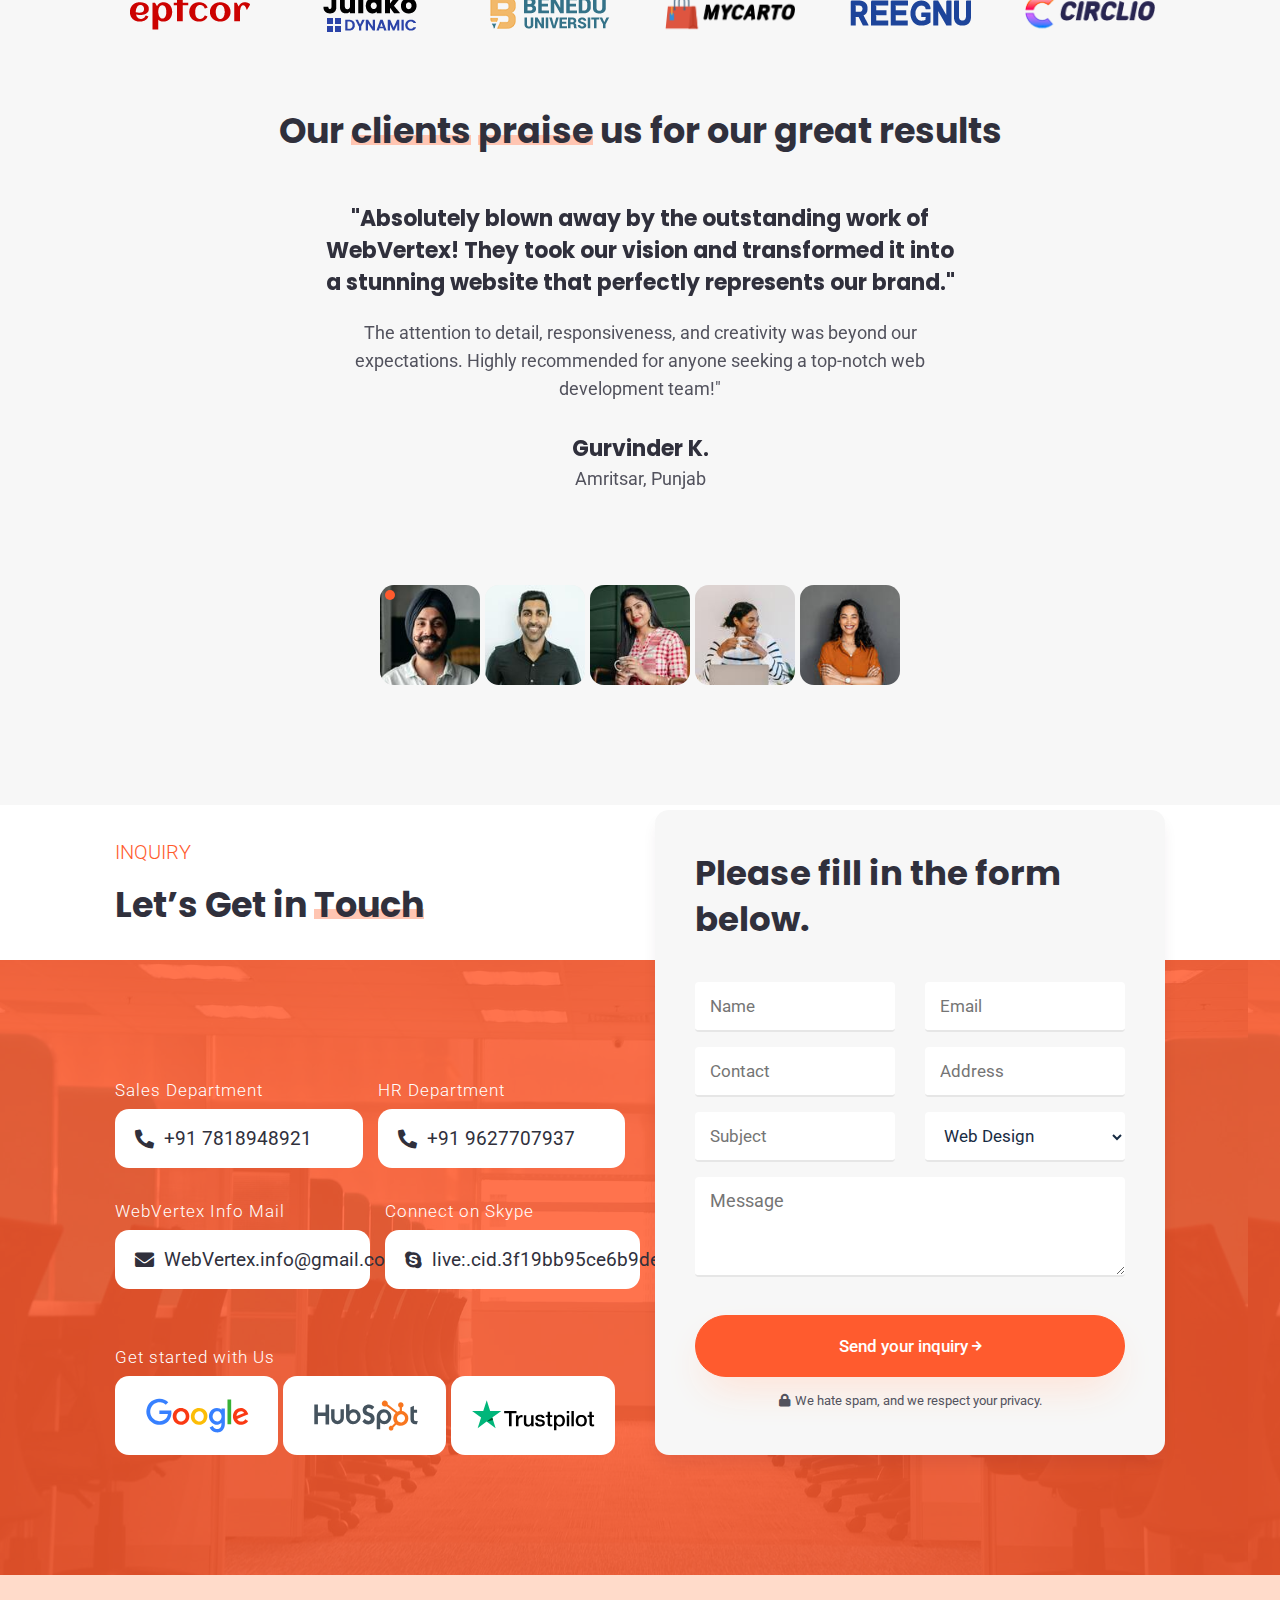
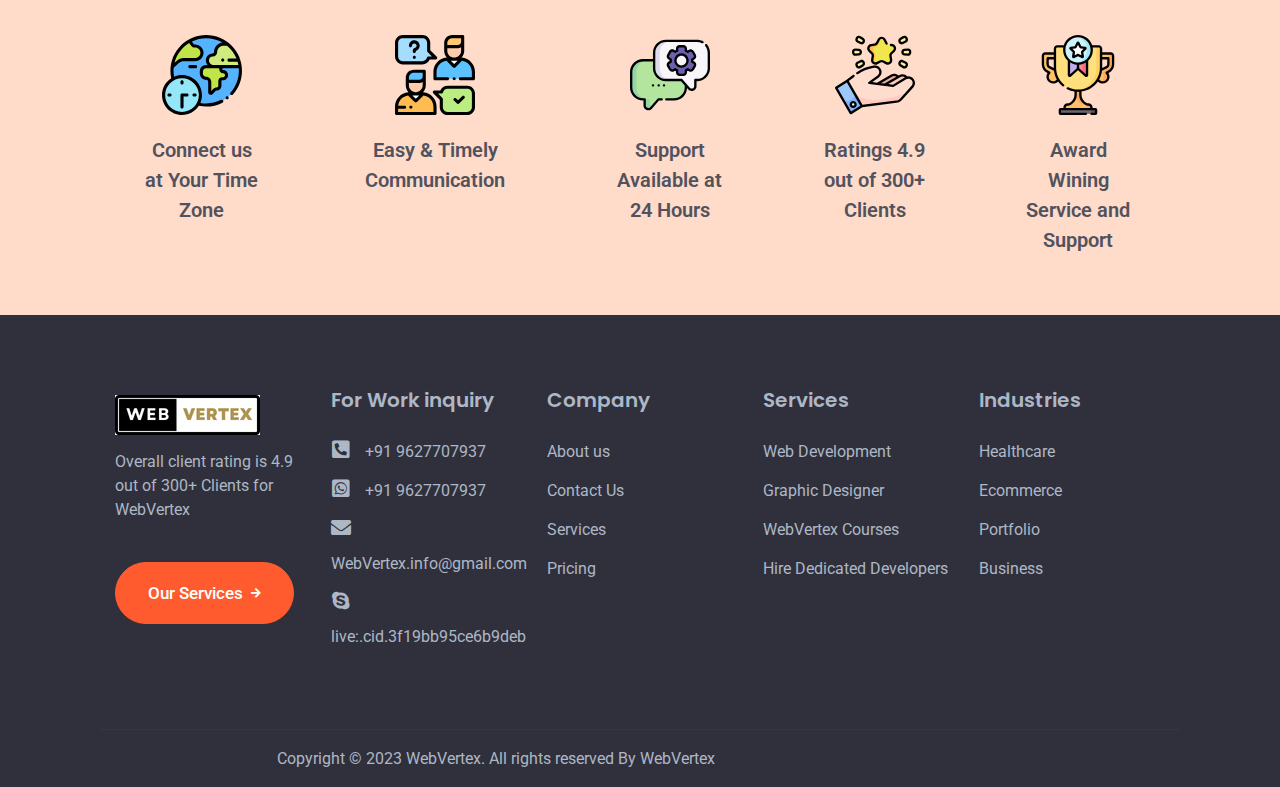
==== commit fb71d135: "Update index.html" ====
--- a/index.html
+++ b/index.html
@@ -98,11 +98,11 @@
                             </div>
                             <div class="uniq-card ucb">
                                 <i class="fab fa-app-store-ios"></i>
-                                <p>500+ Featured Websites</p>
+                                <p>500+ Featured Projects</p>
                             </div>
                             <div class="uniq-card ucc">
                                 <i class="fas fa-rocket"></i>
-                                <p>3000+ Certificates Issued</p>
+                                <p>300+ Enterprise Clients</p>
                             </div>
                         </div>
                         <div class="btn-sets2 vcenter  mt20" data-aos="fade-in" data-aos-delay="1100">
@@ -110,7 +110,7 @@
                             <div class="media vcenter mt20">
                                 <div class="ree-icon-set img-round80"><img src="images/users/customer_care.jpg" alt="img" class="img-fluid"></div>
                                 <div class="ree-details-set user-info">
-                                    <h5>Harshit</h5>
+                                    <h5>Vishal</h5>
                                     <p>Customer Care</p>
                                 </div>
                             </div>
